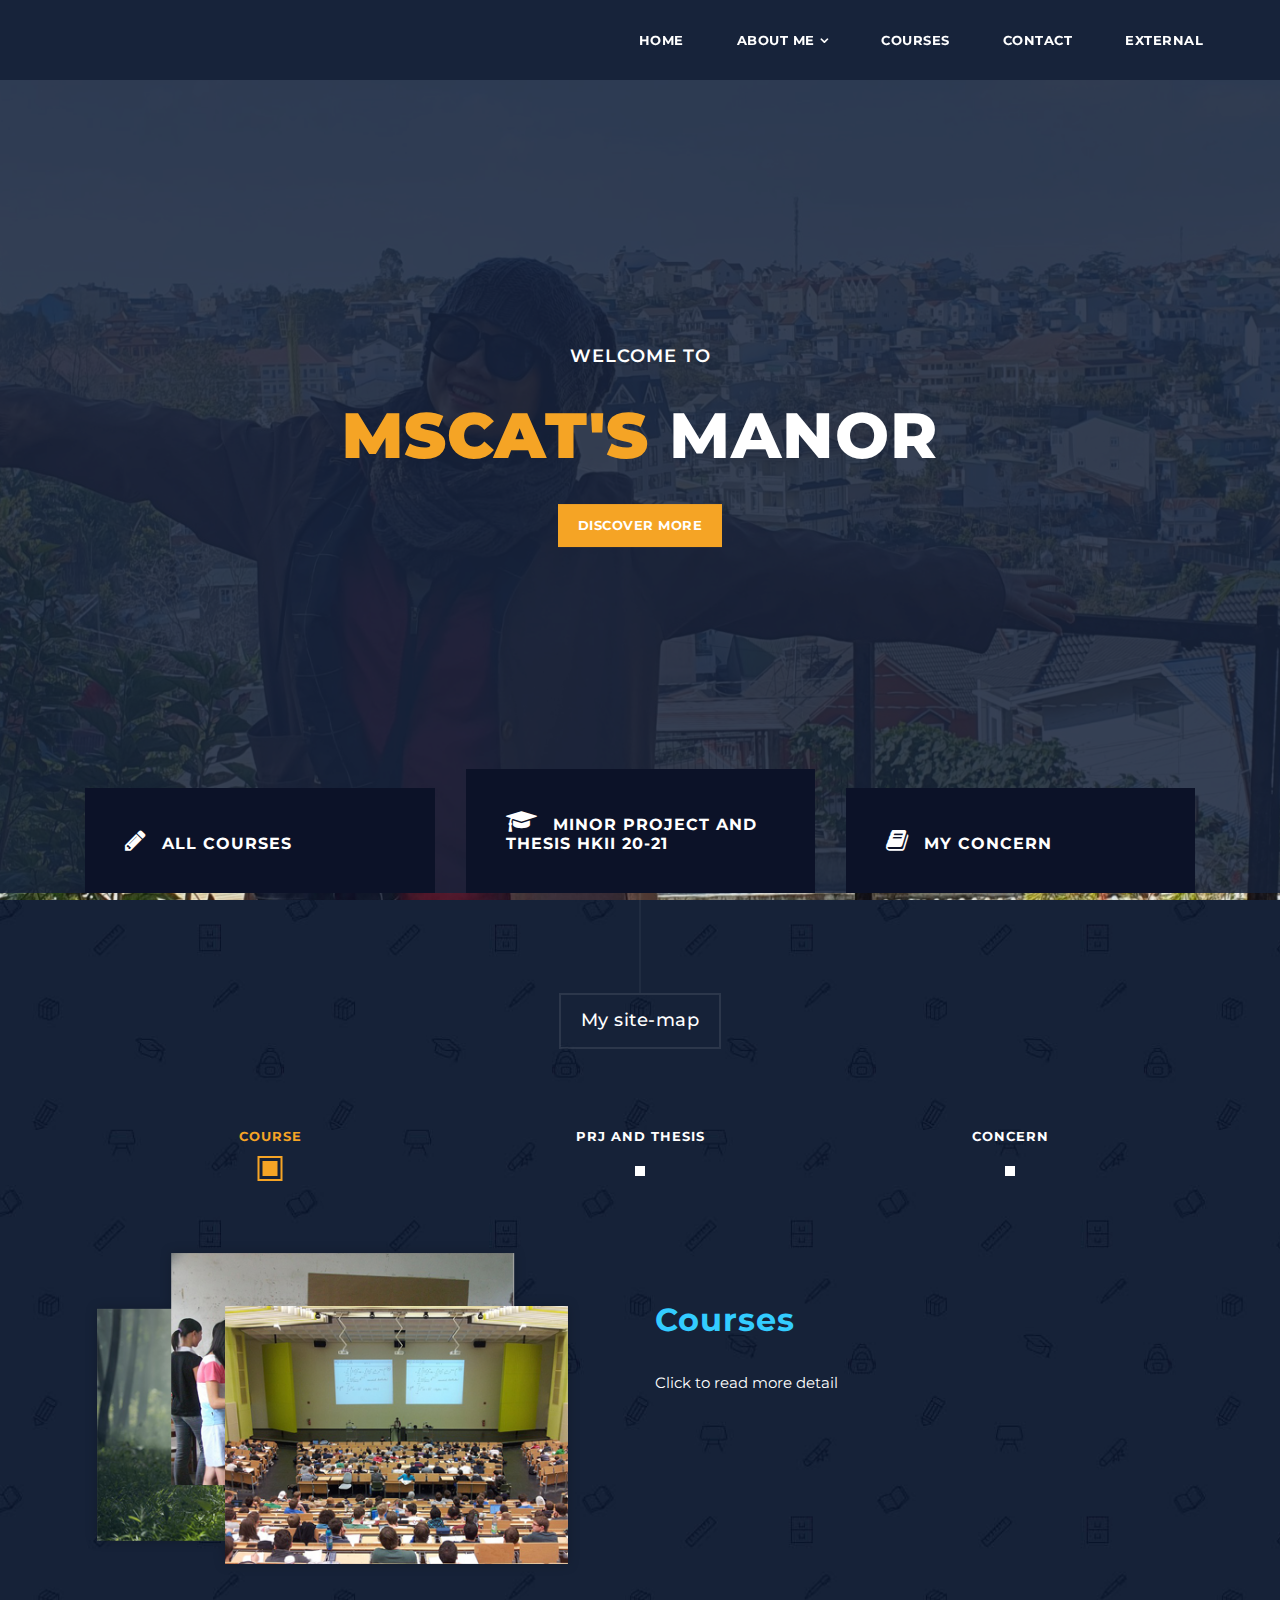
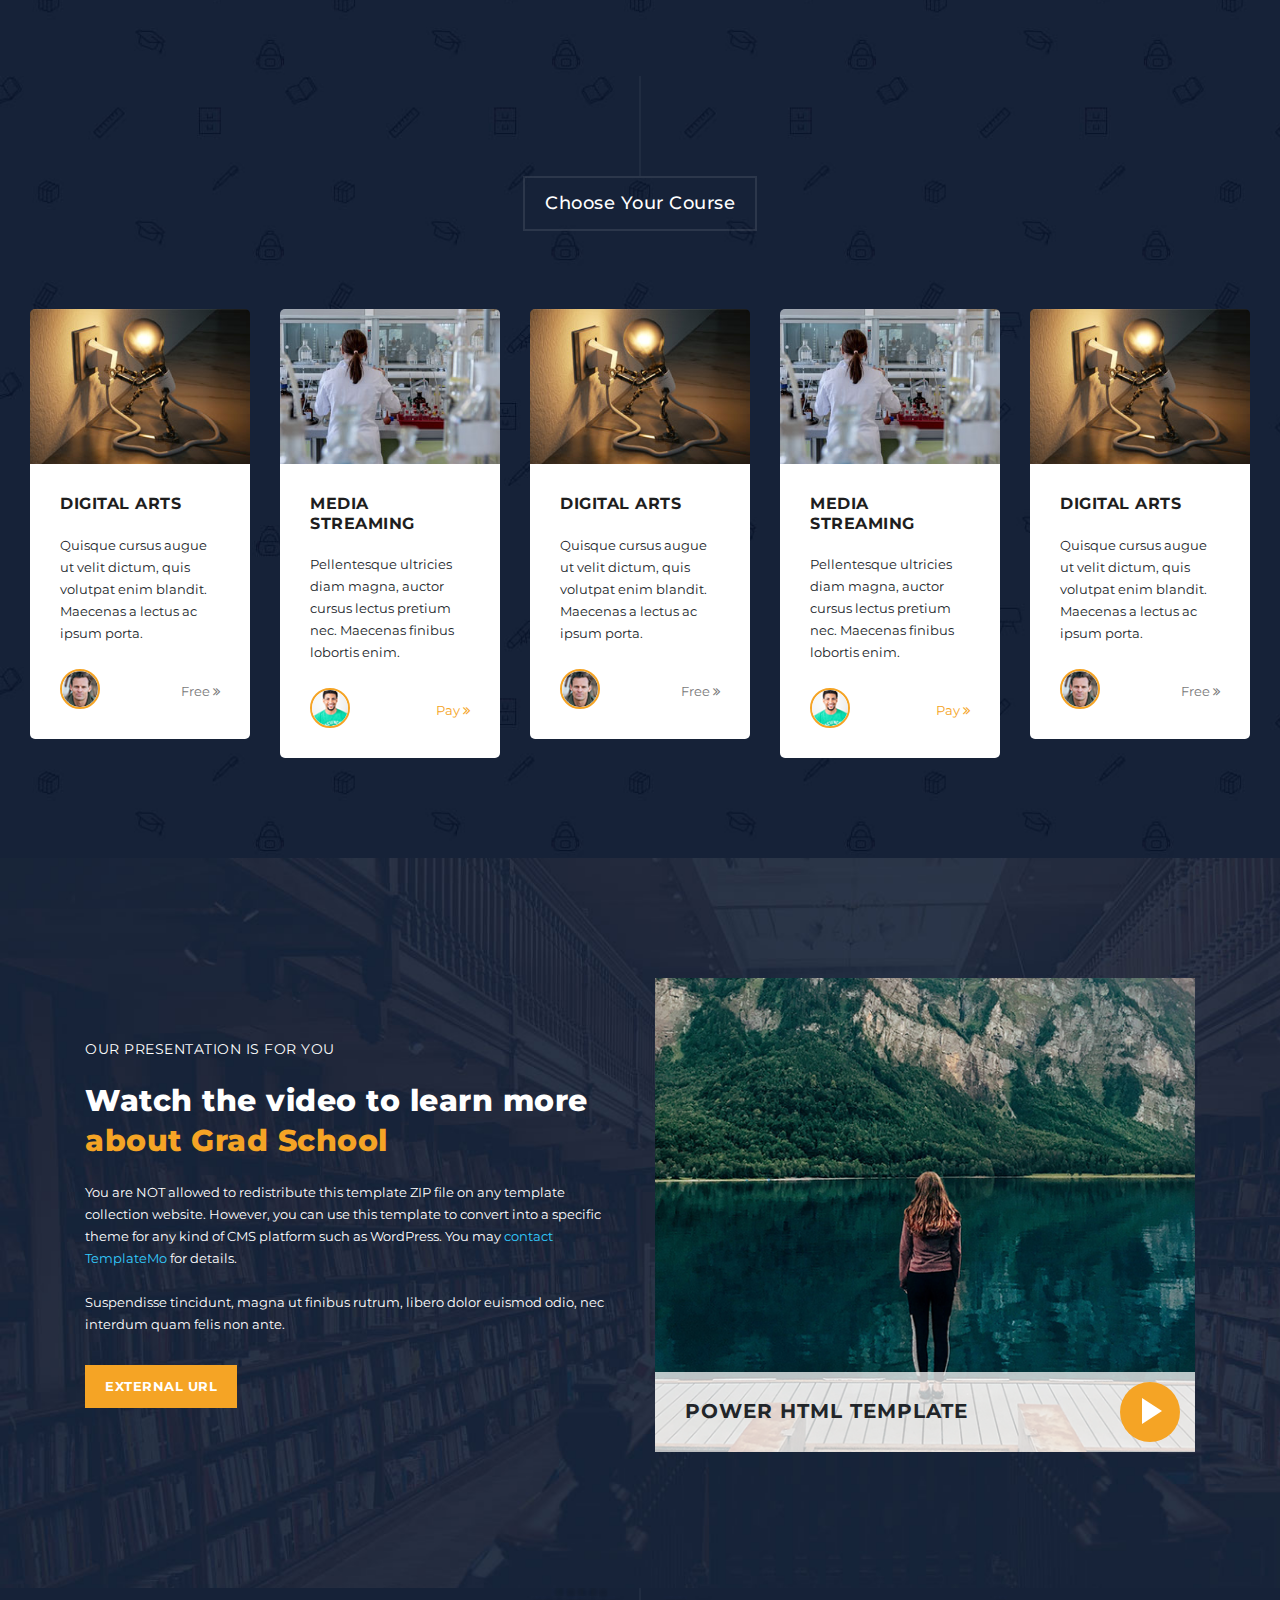
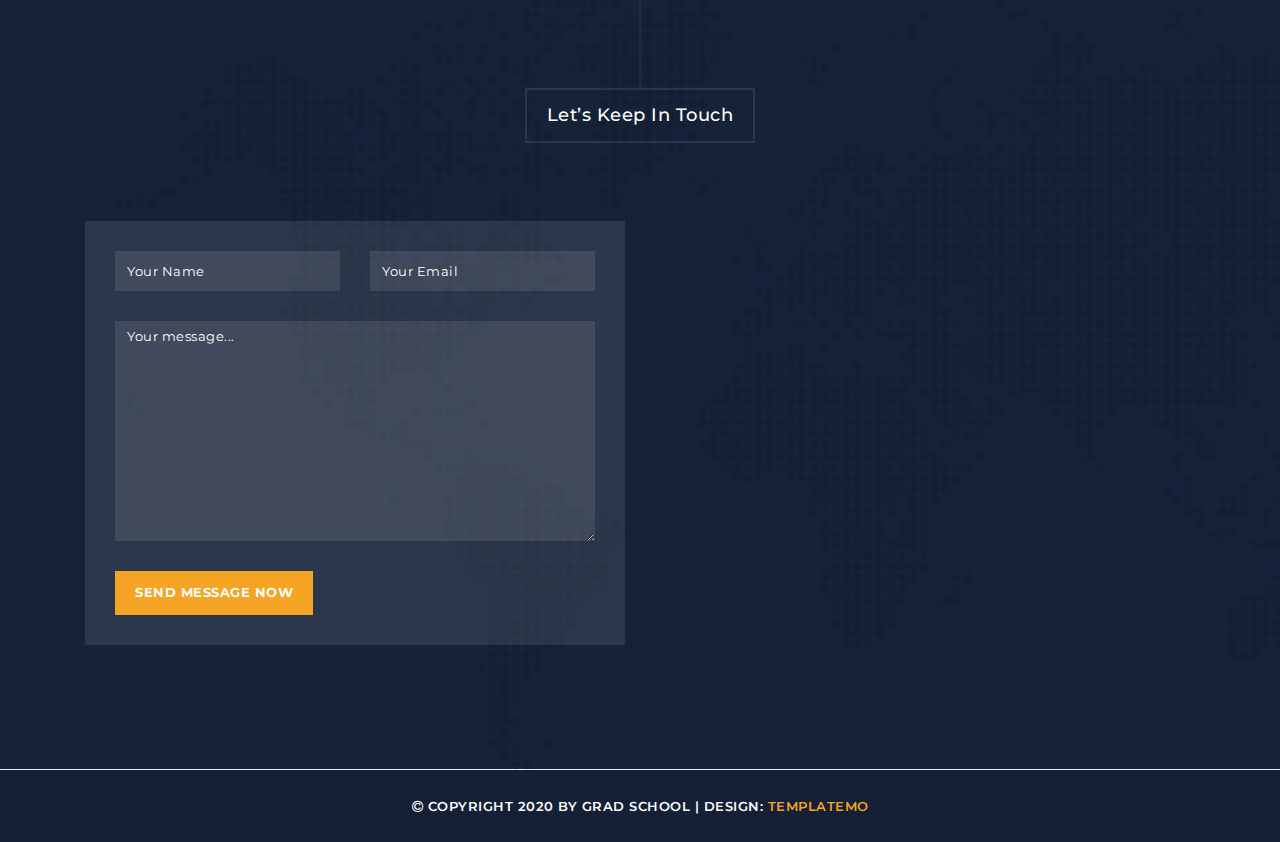
==== index.html @ c16183ee "first commit" ====
<!DOCTYPE html>
<html lang="en">

  <head>

    <meta charset="utf-8">
    <meta name="viewport" content="width=device-width, initial-scale=1, shrink-to-fit=no">
    <meta name="description" content="">
    <meta name="author" content="">
    <link href="https://fonts.googleapis.com/css?family=Montserrat:100,200,300,400,500,600,700,800,900" rel="stylesheet">

    <title>Grad School HTML5 Template</title>
    
    <!-- Bootstrap core CSS -->
    <link href="vendor/bootstrap/css/bootstrap.min.css" rel="stylesheet">

    <!-- Additional CSS Files -->
    <link rel="stylesheet" href="assets/css/fontawesome.css">
    <link rel="stylesheet" href="assets/css/templatemo-grad-school.css">
    <link rel="stylesheet" href="assets/css/owl.css">
    <link rel="stylesheet" href="assets/css/lightbox.css">
<!--
    
TemplateMo 557 Grad School

https://templatemo.com/tm-557-grad-school

-->
  </head>

<body>

   
  <!--header-->
  <header class="main-header clearfix" role="header">
    <!-- <div class="logo">
      <a href="#"><em>Grad</em> School</a>
    </div> -->
    <a href="#menu" class="menu-link"><i class="fa fa-bars"></i></a>
    <nav id="menu" class="main-nav" role="navigation">
      <ul class="main-menu">
        <li><a href="#section1">Home</a></li>
        <li class="has-submenu"><a href="#section2">About Me</a>
          <ul class="sub-menu">
            <li><a href="#section2">Who am I?</a></li>
            <li><a href="#section3">Wh?</a></li>
            <li><a href="#section3">How it works?</a></li>
            <li><a href="https://templatemo.com/about" rel="sponsored" class="external">External URL</a></li>
          </ul>
        </li>
        <li><a href="#section4">Courses</a></li>
        <!-- <li><a href="#section5">Video</a></li> -->
        <li><a href="#section6">Contact</a></li>
        <li><a href="https://templatemo.com" class="external">External</a></li>
      </ul>
    </nav>
  </header>

  <!-- ***** Main Banner Area Start ***** -->
  <section class="section main-banner" id="top" data-section="section1">
      <!-- <video autoplay muted loop id="bg-video">
          <source src="assets/images/course-video.mp4" type="video/mp4" />
      </video> -->
      <img src="assets/images/banner.jpg" alt="Girl in a jacket" id="bg-video">
      <div class="video-overlay header-text">
          <div class="caption">
              <h6>Welcome to</h6>
              <h2><em>MsCat's</em> Manor</h2>
              <div class="main-button">
                  <div class="scroll-to-section"><a href="#section2">Discover more</a></div>
              </div>
          </div>
      </div>
  </section>
  <!-- ***** Main Banner Area End ***** -->


  <section class="features">
    <div class="container">
      <div class="row">
        <div class="col-lg-4 col-12">
          <div class="features-post">
            <div class="features-content">
              <div class="content-show">
                <h4><i class="fa fa-pencil"></i>All Courses</h4>
              </div>
              <div class="content-hide">
                <p>All special information: syllabus, topics and references</p>
                <p class="hidden-sm">All special information: syllabus, topics and references</p>
                <!-- <div class="scroll-to-section"><a href="#section2">More Info.</a></div> -->
            </div>
            </div>
          </div>
        </div>
        <div class="col-lg-4 col-12">
          <div class="features-post second-features">
            <div class="features-content">
              <div class="content-show">
                <h4><i class="fa fa-graduation-cap"></i>Minor Project and Thesis HKII 20-21</h4>
              </div>
              <div class="content-hide">
                <p>Requirements, objectives</p>
                <p class="hidden-sm">Requirements, objectives</p>
                <!-- <div class="scroll-to-section"><a href="#section3">Details</a></div> -->
            </div>
            </div>
          </div>
        </div>
        <div class="col-lg-4 col-12">
          <div class="features-post third-features">
            <div class="features-content">
              <div class="content-show">
                <h4><i class="fa fa-book"></i>My Concern</h4>
              </div>
              <div class="content-hide">
                <p>TBC</p>
                <p class="hidden-sm">TBC</p>
                <!-- <div class="scroll-to-section"><a href="#section4">Read More</a></div> -->
            </div>
            </div>
          </div>
        </div>
      </div>
    </div>
  </section>

  <section class="section why-us" data-section="section2">
    <div class="container">
      <div class="row">
        <div class="col-md-12">
          <div class="section-heading">
            <h2>My site-map</h2>
          </div>
        </div>
        <div class="col-md-12">
          <div id='tabs'>
            <ul>
              <li><a href='#tabs-1'>Course</a></li>
              <li><a href='#tabs-2'>Prj and Thesis</a></li>
              <li><a href='#tabs-3'>Concern</a></li>
            </ul>
            <section class='tabs-content'>
              <article id='tabs-1'>
                <div class="row">
                  <div class="col-md-6">
                    <img src="assets/images/choose-us-image-01.png" alt="">
                  </div>
                  <div class="col-md-6">
                    <h4 class="scroll-to-section"><a href="#section4">Courses</a></h4>
                    <p>Click to read more detail</p>
                  </div>
                </div>
              </article>
              <article id='tabs-2'>
                <div class="row">
                  <div class="col-md-6">
                    <img src="assets/images/choose-us-image-02.png" alt="">
                  </div>
                  <div class="col-md-6">
                    <h4>Top Level</h4>
                    <p>You can modify this HTML layout by editing contents and adding more pages as you needed. Since this template has options to add dropdown menus, you can put many HTML pages.</p> 
                    <p>Suspendisse tincidunt, magna ut finibus rutrum, libero dolor euismod odio, nec interdum quam felis non ante.</p>
                  </div>
                </div>
              </article>
              <article id='tabs-3'>
                <div class="row">
                  <div class="col-md-6">
                    <img src="assets/images/choose-us-image-03.png" alt="">
                  </div>
                  <div class="col-md-6">
                    <h4>Quality Meeting</h4>
                    <p>You are NOT allowed to redistribute this template ZIP file on any template collection website. However, you can use this template to convert into a specific theme for any kind of CMS platform such as WordPress. For more information, you shall <a rel="nofollow" href="https://templatemo.com/contact" target="_parent">contact TemplateMo</a> now.</p>
                  </div>
                </div>
              </article>
            </section>
          </div>
        </div>
      </div>
    </div>
  </section>

  <!-- <section class="section coming-soon" data-section="section3">
    <div class="container">
      <div class="row">
        <div class="col-md-7 col-xs-12">
          <div class="continer centerIt">
            <div>
              <h4>Take <em>any online course</em> and win $326 for your next class</h4>
              <div class="counter">

                <div class="days">
                  <div class="value">00</div>
                  <span>Days</span>
                </div>

                <div class="hours">
                  <div class="value">00</div>
                  <span>Hours</span>
                </div>

                <div class="minutes">
                  <div class="value">00</div>
                  <span>Minutes</span>
                </div>

                <div class="seconds">
                  <div class="value">00</div>
                  <span>Seconds</span>
                </div>

              </div>
            </div>
          </div>
        </div>
        <div class="col-md-5">
          <div class="right-content">
            <div class="top-content">
              <h6>Register your free account and <em>get immediate</em> access to online courses</h6>
            </div>
            <form id="contact" action="" method="get">
              <div class="row">
                <div class="col-md-12">
                  <fieldset>
                    <input name="name" type="text" class="form-control" id="name" placeholder="Your Name" required="">
                  </fieldset>
                </div>
                <div class="col-md-12">
                  <fieldset>
                    <input name="email" type="text" class="form-control" id="email" placeholder="Your Email" required="">
                  </fieldset>
                </div>
                <div class="col-md-12">
                  <fieldset>
                    <input name="phone-number" type="text" class="form-control" id="phone-number" placeholder="Your Phone Number" required="">
                  </fieldset>
                </div>
                <div class="col-md-12">
                  <fieldset>
                    <button type="submit" id="form-submit" class="button">Get it now</button>
                  </fieldset>
                </div>
              </div>
            </form>
          </div>
        </div>
      </div>
    </div>
  </section> -->

  <section class="section courses" data-section="section4">
    <div class="container-fluid">
      <div class="row">
        <div class="col-md-12">
          <div class="section-heading">
            <h2>Choose Your Course</h2>
          </div>
        </div>
        <div class="owl-carousel owl-theme">
          <div class="item">
            <img src="assets/images/courses-05.jpg" alt="">
            <div class="down-content">
              <h4>Digital Arts</h4>
              <p>Quisque cursus augue ut velit dictum, quis volutpat enim blandit. Maecenas a lectus ac ipsum porta.</p>
              <div class="author-image">
                <img src="assets/images/author-05.png" alt="">
              </div>
              <div class="text-button-free">
                <a href="#">Free <i class="fa fa-angle-double-right"></i></a>
              </div>
            </div>
          </div>
          <div class="item">
            <img src="assets/images/courses-01.jpg" alt="">
            <div class="down-content">
              <h4>Media Streaming</h4>
              <p>Pellentesque ultricies diam magna, auctor cursus lectus pretium nec. Maecenas finibus lobortis enim.</p>
              <div class="author-image">
                <img src="assets/images/author-01.png" alt="">
              </div>
              <div class="text-button-pay">
                <a href="#">Pay <i class="fa fa-angle-double-right"></i></a>
              </div>
            </div>
          </div>
        </div>
      </div>
    </div>
  </section>
  

  <section class="section video" data-section="section5">
    <div class="container">
      <div class="row">
        <div class="col-md-6 align-self-center">
          <div class="left-content">
            <span>our presentation is for you</span>
            <h4>Watch the video to learn more <em>about Grad School</em></h4>
            <p>You are NOT allowed to redistribute this template ZIP file on any template collection website. However, you can use this template to convert into a specific theme for any kind of CMS platform such as WordPress. You may <a rel="nofollow" href="https://templatemo.com/contact" target="_parent">contact TemplateMo</a> for details.
            <br><br>Suspendisse tincidunt, magna ut finibus rutrum, libero dolor euismod odio, nec interdum quam felis non ante.</p>
            <div class="main-button"><a rel="nofollow" href="https://fb.com/templatemo" target="_parent">External URL</a></div>
          </div>
        </div>
        <div class="col-md-6">
          <article class="video-item">
            <div class="video-caption">
              <h4>Power HTML Template</h4>
            </div>
            <figure>
              <a href="https://www.youtube.com/watch?v=r9LtOG6pNUw" class="play"><img src="assets/images/main-thumb.png"></a>
            </figure>
          </article>
        </div>
      </div>
    </div>
  </section>

  <section class="section contact" data-section="section6">
    <div class="container">
      <div class="row">
        <div class="col-md-12">
          <div class="section-heading">
            <h2>Let’s Keep In Touch</h2>
          </div>
        </div>
        <div class="col-md-6">
        
        <!-- Do you need a working HTML contact-form script?
                	
                    Please visit https://templatemo.com/contact page -->
                    
          <form id="contact" action="" method="post">
            <div class="row">
              <div class="col-md-6">
                  <fieldset>
                    <input name="name" type="text" class="form-control" id="name" placeholder="Your Name" required="">
                  </fieldset>
                </div>
                <div class="col-md-6">
                  <fieldset>
                    <input name="email" type="text" class="form-control" id="email" placeholder="Your Email" required="">
                  </fieldset>
                </div>
              <div class="col-md-12">
                <fieldset>
                  <textarea name="message" rows="6" class="form-control" id="message" placeholder="Your message..." required=""></textarea>
                </fieldset>
              </div>
              <div class="col-md-12">
                <fieldset>
                  <button type="submit" id="form-submit" class="button">Send Message Now</button>
                </fieldset>
              </div>
            </div>
          </form>
        </div>
        <div class="col-md-6">
          <div id="map">
            <iframe src="https://maps.google.com/maps?q=Av.+L%C3%BAcio+Costa,+Rio+de+Janeiro+-+RJ,+Brazil&t=&z=13&ie=UTF8&iwloc=&output=embed" width="100%" height="422px" frameborder="0" style="border:0" allowfullscreen></iframe>
          </div>
        </div>
      </div>
    </div>
  </section>

  <footer>
    <div class="container">
      <div class="row">
        <div class="col-md-12">
          <p><i class="fa fa-copyright"></i> Copyright 2020 by Grad School  
          
           | Design: <a href="https://templatemo.com" rel="sponsored" target="_parent">TemplateMo</a></p>
        </div>
      </div>
    </div>
  </footer>

  <!-- Scripts -->
  <!-- Bootstrap core JavaScript -->
    <script src="vendor/jquery/jquery.min.js"></script>
    <script src="vendor/bootstrap/js/bootstrap.bundle.min.js"></script>

    <script src="assets/js/isotope.min.js"></script>
    <script src="assets/js/owl-carousel.js"></script>
    <script src="assets/js/lightbox.js"></script>
    <script src="assets/js/tabs.js"></script>
    <script src="assets/js/video.js"></script>
    <script src="assets/js/slick-slider.js"></script>
    <script src="assets/js/custom.js"></script>
    <script>
        //according to loftblog tut
        $('.nav li:first').addClass('active');

        var showSection = function showSection(section, isAnimate) {
          var
          direction = section.replace(/#/, ''),
          reqSection = $('.section').filter('[data-section="' + direction + '"]'),
          reqSectionPos = reqSection.offset().top - 0;

          if (isAnimate) {
            $('body, html').animate({
              scrollTop: reqSectionPos },
            800);
          } else {
            $('body, html').scrollTop(reqSectionPos);
          }

        };

        var checkSection = function checkSection() {
          $('.section').each(function () {
            var
            $this = $(this),
            topEdge = $this.offset().top - 80,
            bottomEdge = topEdge + $this.height(),
            wScroll = $(window).scrollTop();
            if (topEdge < wScroll && bottomEdge > wScroll) {
              var
              currentId = $this.data('section'),
              reqLink = $('a').filter('[href*=\\#' + currentId + ']');
              reqLink.closest('li').addClass('active').
              siblings().removeClass('active');
            }
          });
        };

        $('.main-menu, .scroll-to-section').on('click', 'a', function (e) {
          if($(e.target).hasClass('external')) {
            return;
          }
          e.preventDefault();
          $('#menu').removeClass('active');
          showSection($(this).attr('href'), true);
        });

        $(window).scroll(function () {
          checkSection();
        });
    </script>
</body>
</html>
---- assets/css/templatemo-grad-school.css ----
/*
    
TemplateMo 557 Grad School

https://templatemo.com/tm-557-grad-school

*/


@import url(fontawesome.css);
@import url("<link href="https://fonts.googleapis.com/css?family=Montserrat:100,200,300,400,500,600,700,800,900" rel="stylesheet">");
body {
    font-family: 'Montserrat', sans-serif;
}

/* Basic */

a {
	color: #3CF;
    text-decoration: none;
}

a:hover {
	color: #FC3;
    text-decoration: none;
}

ul {
    padding: 0px;
    margin: 0px;
    list-style: none;
}

p {
    font-size: 13px;
    line-height: 22px;
}


.section-heading {
    text-align: center;
    margin-bottom: 70px;
}

.section-heading h2:before {
    width: 1px;
    height: 100px;
    background-color: rgba(250,250,250,0.1);
    position: absolute;
    top: -102px;
    content: '';
    left: 50%;
    transform: translate(-50%);
}

.section-heading h2 {
    margin-top: 100px;
    position: relative;
    font-size: 18px;
    font-weight: 500;
    color: #fff;
    letter-spacing: 0.5px;
    display: inline-block;
    padding: 15px 20px;
    border: 2px solid rgba(250,250,250,0.1);
}


/* Buttons */

.main-button a {
    background-color: #f5a425;
    color: #fff;
    font-size: 13px;
    text-transform: uppercase;
    letter-spacing: 0.5px;
    font-weight: 700;
    padding: 12px 20px;
    display: inline-block;
    outline: none;
}

a.menu-link { display: none; }

@media screen and (max-width: 950px) {
  a.menu-link {
    float: right;
    display: block;
    font-size: 36px;
    color: #fff;
    padding-right: 30px;
    padding-top: 15px;
  }
  nav[role="navigation"] {
    clear: both;
    -webkit-transition: all 0.3s ease-out;
    -moz-transition: all 0.3s ease-out;
    -ms-transition: all 0.3s ease-out;
    -o-transition: all 0.3s ease-out;
    transition: all 0.3s ease-out;
  }
  .js nav[role="navigation"] {
    overflow: hidden;
    max-height: 0;
  }
  nav[role="navigation"].active {
    max-height: 20em;
    height: 20em;
    overflow-y: scroll;
  }
  nav[role="navigation"] ul {
    top: 0;
    width: 100%;
    position: relative;
    margin: 0;
    padding: 0;
    border-top: 1px solid rgba(250,250,250,0.25);
    background-color: rgba(22,34,57,0.99);
  }
  nav[role="navigation"] li a {
    display: block;
    padding: 15px 0px;
    border-bottom: 1px solid rgba(250,250,250,0.25);
    text-align: center;
    color: #fff;
    font-size: 13px;
    text-transform: uppercase;
    font-weight: 700;
    line-height: 1.5;
  }
  nav[role="navigation"] li:hover a,
  nav[role="navigation"] li.active a {
      color: #f5a425;
  }
  
  @media screen and (min-width: 951px) {
    .js nav[role="navigation"] {
      max-height: none;
    }

    nav[role="navigation"] li {
      display: inline-block;
      margin: 0 0.25em;
    }
    nav[role="navigation"] li a {
      border: 0;
    }
  }
}

/* Header */

@media screen and (max-width: 1050px) {
  .main-header .logo {
      padding-left: 30px!important;
  }

  .main-menu {
      padding-right: 30px!important;
  }

  .main-menu li {
      margin-left: 5px!important;
  }
}

.main-header {
    background-color: rgba(22,34,57,0.95);
    height: 80px;
    position: fixed;
    z-index: 12;
    width: 100%;
    top: 0;
}

.main-header .logo {
    float: left;
    line-height: 80px;
    padding-left: 60px;
}

.main-header .logo a {
    font-size: 36px;
    text-transform: uppercase;
    font-weight: 800;
    color: #fff;
}
.main-header .logo a em {
    font-style: normal;
    color: #f5a425;
}

.main-menu {
    float: right;
    padding-right: 60px;
}

.main-menu li {
    display: inline-block;
    line-height: 79px;
    margin-left: 15px;
    position: relative;
}

.main-menu li:first-child {
    margin-left: 0px;
}

.main-menu li a {
    padding: 10px 15px;
    font-size: 13px;
    text-transform: uppercase;
    letter-spacing: 0.5px;
    font-weight: 700;
    color: #fff;
    border: 2px solid transparent;
    transition: all 0.5s;
}

.main-menu li.has-submenu a:after {
    content: '\f107';
    font-family: "FontAwesome";
    margin-left: 5px;
}

.main-menu li.has-submenu ul li a:after {
    display: none;
}

.main-menu li .sub-menu {
    position: absolute;
    width: 160px;
    background-color: #18233a;
    opacity: 0;
    visibility: hidden;
    transition: all 0.5s;
}

.main-menu li:hover .sub-menu {
    opacity: 1;
    visibility: visible;
}

.main-menu li .sub-menu li {
    display: block;
    line-height: 20px;
    margin-left: 0px;
    margin-bottom: 15px;
    padding-bottom: 15px;
    border-bottom: 1px solid #121b2f;
}

.main-menu li .sub-menu li:first-child {
    padding-top: 15px;
}

.main-menu li .sub-menu li:last-child {
    margin-bottom: 0px;
    border-bottom: none;
}

.main-menu li .sub-menu li a {
    font-size: 12px;
    font-weight: 500;
    padding: 0px 15px;
    letter-spacing: 0.5px;
    border: none;
    transition: all 0.5s;
}

.main-menu li .sub-menu li a:hover {
    color: #f5a425;
    border: none;
}

.main-nav li:hover a,
.main-nav li.active a {
    border: 2px solid #f5a425;
}

@media (max-width: 950px) {
  .main-nav li:hover a,
  .main-nav li.active a {
    border: 2px solid transparent;
    border-bottom: 1px solid rgba(250,250,250,0.25);
  }
}


/* Slider */

.main-banner {
  position: relative;
  max-height: 100%;
  overflow: hidden;
  margin-bottom: -7px;
}

#bg-video {
    min-width: 100%;
    min-height: 100vh;
    max-width: 100%;
    max-height: 100vh;
    object-fit: cover;
    z-index: -1;
}

#bg-video::-webkit-media-controls {
    display: none !important;
}

.video-overlay {
    position: absolute;
    background-color: rgba(22,34,57,0.85);
    top: 0;
    left: 0;
    bottom: 7px;
    width: 100%;
    height: -webkit-fill-available;
}

.main-banner .caption {
  text-align: center;
  position: absolute;
  width: 80%;
  left: 50%;
  top: 50%;
  transform: translate(-50%,-50%);
}

.main-banner .caption h6 {
  margin-top: 0px;
  font-size: 18px;
  text-transform: uppercase;
  font-weight: 600;
  color: #fff;
  letter-spacing: 1px;
}

.main-banner .caption h2 {
  margin-top: 30px;
  margin-bottom: 30px;
  font-size: 64px;
  text-transform: uppercase;
  font-weight: 800;
  color: #fff;
  letter-spacing: 1px;
}

.main-banner .caption h2 em {
  font-style: normal;
  color: #f5a425;
  font-weight: 900;
}

@media screen and (max-width: 1180px) {

  .main-banner .caption h6 {
    font-weight: 500;
  }

  .main-banner .caption h2 {
    font-size: 58px;
  }

}
@media screen and (max-width: 767px) {

  .main-banner .caption h6 {
    font-weight: 500;
  }

  .main-banner .caption h2 {
    font-size: 36px;
  }

}


/* Features */

section.features .col-4 {
    padding-left: 0px;
    padding-right: 0px;
}

.features-post {
  position: relative;
  margin-bottom: 0px;
}

.features-thumb {
  overflow: hidden;
  position: relative;
}

.features-thumb img {
  width: 100%;
}

.features-content {
  position: absolute;
  bottom: 0;
  left: 0;
  width: 100%;
  background-color: #0c1228;
  color: #fff;
  padding: 40px;
}

.features-content:hover {
    background-color: #f5a425;
    box-shadow: 0px 0px 30px rgba(0,0,0,0.5);
}

.features-content h4 {
    font-size: 16px;
    text-transform: uppercase;
    font-weight: 700;
    color: #fff;
    letter-spacing: 1px;
    margin-bottom: 0px;
}

.features-content h4 i {
    margin-right: 15px;
    font-size: 24px;
}

.features-content p {
    margin-bottom: 0px;
}

.features-content a {
  margin-top: 15px;
  display: inline-block;
  text-transform: uppercase;
  color: #fff;
  letter-spacing: 0.5px;
  font-weight: 700;
  font-size: 14px;
  border-bottom: 2px solid #fff;
}

.features-content p.hidden-sm {
  display: none;
}

.second-features,
.third-features {
    border-left: 1px solid rgba(250,250,250,0.1);
}

.content-hide {
  margin-top: 15px;
  display: none;
}

.content-hide p {
  color: #fff;
}

@media screen and (max-width: 767px) {

  .features-content {
    padding: 15px;
  }
  .features-content h4 i {
    display: block;
    margin-bottom: 10px;
  }
  .features-content h4 {
    font-size: 14px;
  }
  .features-content p {
    display: none;
  }
  .features-content p.hidden-sm {
    display: block;
  }
  .features-content a {
    letter-spacing: 0px;
    font-size: 13px;
    font-weight: 600;
  }

}



/* Why Choosing Us */

section.why-us {
    background-image: url(../images/choosing-bg.jpg);
    background-color: #172238;
    background-repeat: no-repeat;
    background-size: cover;
    padding-bottom: 100px;
}

#tabs {
  text-align: center;
}
#tabs ul {
  margin: 0;
  padding: 0;
  -webkit-column-count: 3;
  -moz-column-count: 3;
  column-count: 3;
  -webkit-column-gap: 0;
  -moz-column-gap: 0;
  column-gap: 0;
}
#tabs ul::after {
  clear: both;
  content: "";
  display: table;
}
#tabs ul li {
  display: block;
  font-weight: 400;
  font-size: 1.2em;
  letter-spacing: 1px;
  text-align: center;
}
#tabs ul li a {
  display: block;
  font-size: 13px;
  font-weight: 700;
  letter-spacing: 1px;
  cursor: pointer;
  outline: 0;
  padding-bottom: 30px;
  color: #fff;
  text-decoration: none;
  text-transform: uppercase;
  position: relative;
}
#tabs ul li a:after {
    transition: all 0.3s;
    width: 10px;
    height: 10px;
    background-color: #fff;
    content: '';
    position: absolute;
    left: 50%;
    transform: translate(-50%);
    bottom: 0;
}
#tabs ul li a:before {
    transition: all 0.3s;
    width: 25px;
    height: 25px;
    border: 2px solid transparent;
    background-color: transparent;
    content: '';
    position: absolute;
    left: 50%;
    transform: translate(-50%);
    bottom: -5px;
}
#tabs ul li span {
  display: block;
  margin-bottom: 0.75em;
}
#tabs ul .ui-tabs-active {
}
#tabs ul .ui-tabs-active a {
  color: #f5a425;
}
#tabs ul .ui-tabs-active a:after {
  background-color: #f5a425;
  width: 15px;
  height: 15px;
}
#tabs ul .ui-tabs-active a:before {
  border-color: #f5a425;
}
#tabs h4 {
    margin-top: 60px;
    font-size: 32px;
    font-weight: 700;
    letter-spacing: 1px;
    color: #fff;
    margin-bottom: 30px;
}

#tabs p {
    color: #fff;
    font-size: 15px;
    line-height: 28px;
}

.tabs-content {
    margin-top: 60px;
    text-align: left;
}

@media screen and (max-width: 767px) {
  
  .tabs-content {
      text-align: center;
  }

}

.tabs-content img {
    width: 100%;
    overflow: hidden;
    padding-right: 45px;
}

@media screen and (max-width: 767px) {

  .tabs-content img {
      padding-right: 0px;
  }

}


/* Coming Soon */

section.coming-soon {
    background-image: url(../images/coming-soon-bg.jpg);
    background-repeat: no-repeat;
    background-size: cover;
    background-color: #172238;
    padding: 120px 0px;
}

section.coming-soon .continer .counter div {
  display: inline-block;
}
section.coming-soon .continer h4 {
    margin-top: 100px;
    font-size: 30px;
    color: #fff;
    font-weight: 800;
    letter-spacing: 0.5px;
    line-height: 40px;
    margin-bottom: 50px;
}
section.coming-soon .continer h4 em {
    font-style: normal;
    color: #f5a425;
}

@media screen and (max-width: 767px) {

  section.coming-soon .continer h4 {
    text-align: center;
  }

}

section.coming-soon .continer .counter .days,
section.coming-soon .continer .counter .hours,
section.coming-soon .continer .counter .minutes,
section.coming-soon .continer .counter .seconds {
  width: 22%;
  height: 140px;
  float: left;
  text-align: center;
  font-size: 48px;
  font-weight: 800;
  letter-spacing: 1px;
  color: #fff;
  background-color: rgba(250,250,250,0.1);
}
@media screen and (max-width: 992px) {

  section.coming-soon .continer .counter .days,
  section.coming-soon .continer .counter .hours,
  section.coming-soon .continer .counter .minutes,
  section.coming-soon .continer .counter .seconds {
    font-size: 26px;
  }

  section.coming-soon .continer .counter .days .value,
  section.coming-soon .continer .counter .hours .value,
  section.coming-soon .continer .counter .minutes .value,
  section.coming-soon .continer .counter .seconds .value {
      margin-top: 40px!important;
  }

  section.coming-soon .continer .counter span {
      font-size: 14px!important;
  }

}
section.coming-soon .continer .counter .days,
section.coming-soon .continer .counter .hours,
section.coming-soon .continer .counter .minutes {
    margin-right: 4%;
}
section.coming-soon .continer .counter .days .value,
section.coming-soon .continer .counter .hours .value,
section.coming-soon .continer .counter .minutes .value,
section.coming-soon .continer .counter .seconds .value {
    margin-top: 15px;
    display: block;
    width: 100%;
}

section.coming-soon .continer .counter span {
    font-size: 18px;
    text-transform: uppercase;
    color: #f5a425;
    font-weight: 500;
    letter-spacing: 1px;
    margin-top: 0px;
    display: block;
}

section.coming-soon .right-content {
    margin-left: 30px;
}

@media screen and (max-width: 767px) {

  section.coming-soon .right-content {
      margin-top: 60px;
      margin-left: 0px;
  }

}

section.coming-soon .top-content {
    margin-bottom: -8px;
}

section.coming-soon .top-content h6 {
    font-size: 14px;
    color: #fff;
    background-color: rgba(250,250,250,0.2);
    padding: 40px;
    text-align: center;
    line-height: 24px;
}

section.coming-soon .top-content h6 em {
    font-style: normal;
    font-weight: 600;
}

section.coming-soon form {
    background-color: rgba(250,250,250,0.1);
    padding: 60px 40px;
    width: 100%;
    text-align: center;
}

section.coming-soon form input {
    width: 100%;
    height: 40px;
    background-color: rgba(250,250,250,0.1);
    border-radius: 0px;
    border: none;
    outline: none;
    color: #fff;
    font-size: 13px;
    margin-bottom: 20px;
    letter-spacing: 0.5px;
}

section.coming-soon form input:focus {
    outline: none;
    border: none;
    box-shadow: none;
    color: #fff;
    background-color: rgba(250,250,250,0.1);
}

section.coming-soon form::placeholder { color: #fff }
section.coming-soon form input::placeholder { color: #fff; }
section.coming-soon form input::placeholder { color: #fff; }

section.coming-soon form button {
    margin-top: 10px;
    background-color: #f5a425;
    color: #fff;
    font-size: 13px;
    text-transform: uppercase;
    letter-spacing: 0.5px;
    font-weight: 700;
    padding: 12px 20px;
    display: inline-block;
    outline: none;
    box-shadow: none;
    border: none;
}



/* Courses */

section.courses {
    background-image: url(../images/choosing-bg.jpg);
    background-repeat: no-repeat;
    background-size: cover;
    background-color: #172238;
    padding-bottom: 100px;
    padding: 0px 30px 100px 30px;
}

section.courses .item img {
    border-top-right-radius: 5px;
    border-top-left-radius: 5px;
}

section.courses .item .down-content {
    padding: 30px;
    background-color: #fff;
    border-bottom-right-radius: 5px;
    border-bottom-left-radius: 5px;
}

section.courses .item .down-content h4 {
    font-size: 16px;
    text-transform: uppercase;
    color: #1e1e1e;
    letter-spacing: 0.5px;
    font-weight: 700;
    margin-top: 0px;
    margin-bottom: 20px;
}

section.courses .item .down-content p {
    margin-bottom: 25px;
}

section.courses .item .down-content img {
    width: 40px;
    border: 2px solid #f5a425;
    border-radius: 50%;
    text-align: left;
    display: inline-block;
}

section.courses .item .down-content .text-button-pay {
    float: right;
    display: inline-block;
    margin-top: -30px;
}

section.courses .item .down-content .text-button-pay a {
    color: #f5a425;
    font-size: 13px;
}

section.courses .item .down-content .text-button-free {
    float: right;
    display: inline-block;
    margin-top: -30px;
}

section.courses .item .down-content .text-button-free a {
    color: #7a7a7a;
    font-size: 13px;
}

section.courses .owl-carousel .owl-nav {
    display: none;
}

section.courses .owl-carousel .owl-dots {
    text-align: center;
}

section.courses .owl-carousel button.owl-dot {
    width: 10px;
    height: 10px;
    background-color: #fff;
    margin: 50px 10px 0px 10px;
    outline: none;
}
section.courses .owl-carousel button.active {
    background-color: #f5a425;
}





/* Video */

section.video {
    background-image: url(../images/video-bg.jpg);
    background-repeat: no-repeat;
    background-size: cover;
    background-color: #172238;
    padding: 120px 0px;
}

section.video .left-content {
  color: #fff;
}

section.video .left-content span {
  text-transform: uppercase;
  font-size: 14px;
  letter-spacing: 0.5px;
}

section.video .left-content h4 {
    margin-top: 20px;
    font-size: 30px;
    color: #fff;
    font-weight: 800;
    letter-spacing: 0.5px;
    line-height: 40px;
    margin-bottom: 20px;
}
section.video .left-content h4 em {
    font-style: normal;
    color: #f5a425;
}

section.video .left-content .main-button {
  margin-top: 30px;
}

.video-item {
  position: relative;
  width: 100%;
  max-width: 600px;
  margin: 0px auto 0;
}

@media screen and (max-width: 767px) {

  section.video .left-content {
    margin-bottom: 45px;
  }

  section.video .first-item .first-content h4,
  section.video .second-item .second-content h4 {
    text-align: center;
  }

}

.video-item figure {
  position: relative;
  width: 100%;
  font-size: 0;
}
.video-item figure img {
  width: 100%;
}
.video-item figure a:before {
  content: '';
  position: absolute;
  bottom: 10px;
  right: 15px;
  width: 60px;
  height: 60px;
  margin-top: -32.5px;
  margin-left: -32.5px;
  border-radius: 50%;
  background-color: #f5a425;
  z-index: 10;
}
.video-item figure a:after {
  content: '';
  position: absolute;
  bottom: 27.5px;
  right: 20px;
  margin-top: -12.5px;
  margin-left: -7px;
  border: solid 13px transparent;
  border-left: solid 20px;
  border-left-color: #fff;
  z-index: 10;
}
.video-item figure a:hover:before {
  background-color: #f5a425;
}

.video-item .video-caption {
    position: absolute;
    z-index: 10;
    background-color: rgba(250,250,250,0.75);
    height: 80px;
    width: 100%;
    padding: 27px 30px;
    bottom: 0;
}

.video-item .video-caption h4 {
    font-size: 20px;
    text-transform: uppercase;
    font-weight: 700;
    letter-spacing: 1px;
}

/* Magnific Popup CSS */
.mfp-bg {
  top: 0;
  left: 0;
  width: 100%;
  height: 100%;
  z-index: 1042;
  overflow: hidden;
  position: fixed;
  background: #0b0b0b;
  opacity: 0.8;
}

.mfp-wrap {
  top: 0;
  left: 0;
  width: 100%;
  height: 100%;
  z-index: 1043;
  position: fixed;
  outline: none !important;
  -webkit-backface-visibility: hidden;
}

.mfp-container {
  text-align: center;
  position: absolute;
  width: 100%;
  height: 100%;
  left: 0;
  top: 0;
  padding: 0 8px;
  box-sizing: border-box;
}

.mfp-container:before {
  content: '';
  display: inline-block;
  height: 100%;
  vertical-align: middle;
}

.mfp-align-top .mfp-container:before {
  display: none;
}

.mfp-content {
  position: relative;
  display: inline-block;
  vertical-align: middle;
  margin: 0 auto;
  text-align: left;
  z-index: 1045;
}

.mfp-inline-holder .mfp-content,
.mfp-ajax-holder .mfp-content {
  width: 100%;
  cursor: auto;
}

.mfp-ajax-cur {
  cursor: progress;
}

.mfp-zoom-out-cur, .mfp-zoom-out-cur .mfp-image-holder .mfp-close {
  cursor: -moz-zoom-out;
  cursor: -webkit-zoom-out;
  cursor: zoom-out;
}

.mfp-zoom {
  cursor: pointer;
  cursor: -webkit-zoom-in;
  cursor: -moz-zoom-in;
  cursor: zoom-in;
}

.mfp-auto-cursor .mfp-content {
  cursor: auto;
}

.mfp-close,
.mfp-arrow,
.mfp-preloader,
.mfp-counter {
  -webkit-user-select: none;
  -moz-user-select: none;
  user-select: none;
}

.mfp-loading.mfp-figure {
  display: none;
}

.mfp-hide {
  display: none !important;
}

.mfp-preloader {
  color: #CCC;
  position: absolute;
  top: 50%;
  width: auto;
  text-align: center;
  margin-top: -0.8em;
  left: 8px;
  right: 8px;
  z-index: 1044;
}

.mfp-preloader a {
  color: #CCC;
}

.mfp-preloader a:hover {
  color: #FFF;
}

.mfp-s-ready .mfp-preloader {
  display: none;
}

.mfp-s-error .mfp-content {
  display: none;
}

button.mfp-close,
button.mfp-arrow {
  overflow: visible;
  cursor: pointer;
  background: transparent;
  border: 0;
  -webkit-appearance: none;
  display: block;
  outline: none;
  padding: 0;
  z-index: 1046;
  box-shadow: none;
  touch-action: manipulation;
}

button::-moz-focus-inner {
  padding: 0;
  border: 0;
}

.mfp-close {
  width: 44px;
  height: 44px;
  line-height: 44px;
  position: absolute;
  right: 0;
  top: 0;
  text-decoration: none;
  text-align: center;
  opacity: 0.65;
  padding: 0 0 18px 10px;
  color: #FFF;
  font-style: normal;
  font-size: 28px;
  font-family: Arial, Baskerville, monospace;
}

.mfp-close:hover,
.mfp-close:focus {
  opacity: 1;
}

.mfp-close:active {
  top: 1px;
}

.mfp-close-btn-in .mfp-close {
  color: #333;
}

.mfp-image-holder .mfp-close,
.mfp-iframe-holder .mfp-close {
  color: #FFF;
  right: -6px;
  text-align: right;
  padding-right: 6px;
  width: 100%;
}

.mfp-counter {
  position: absolute;
  top: 0;
  right: 0;
  color: #CCC;
  font-size: 12px;
  line-height: 18px;
  white-space: nowrap;
}

.mfp-arrow {
  position: absolute;
  opacity: 0.65;
  margin: 0;
  top: 50%;
  margin-top: -55px;
  padding: 0;
  width: 90px;
  height: 110px;
  -webkit-tap-highlight-color: transparent;
}

.mfp-arrow:active {
  margin-top: -54px;
}

.mfp-arrow:hover,
.mfp-arrow:focus {
  opacity: 1;
}

.mfp-arrow:before,
.mfp-arrow:after {
  content: '';
  display: block;
  width: 0;
  height: 0;
  position: absolute;
  left: 0;
  top: 0;
  margin-top: 35px;
  margin-left: 35px;
  border: medium inset transparent;
}

.mfp-arrow:after {
  border-top-width: 13px;
  border-bottom-width: 13px;
  top: 8px;
}

.mfp-arrow:before {
  border-top-width: 21px;
  border-bottom-width: 21px;
  opacity: 0.7;
}

.mfp-arrow-left {
  left: 0;
}

.mfp-arrow-left:after {
  border-right: 17px solid #FFF;
  margin-left: 31px;
}

.mfp-arrow-left:before {
  margin-left: 25px;
  border-right: 27px solid #3F3F3F;
}

.mfp-arrow-right {
  right: 0;
}

.mfp-arrow-right:after {
  border-left: 17px solid #FFF;
  margin-left: 39px;
}

.mfp-arrow-right:before {
  border-left: 27px solid #3F3F3F;
}

.mfp-iframe-holder {
  padding-top: 40px;
  padding-bottom: 40px;
}

.mfp-iframe-holder .mfp-content {
  line-height: 0;
  width: 100%;
  max-width: 900px;
}

.mfp-iframe-holder .mfp-close {
  top: -40px;
}

.mfp-iframe-scaler {
  width: 100%;
  height: 0;
  overflow: hidden;
  padding-top: 56.25%;
}

.mfp-iframe-scaler iframe {
  position: absolute;
  display: block;
  top: 0;
  left: 0;
  width: 100%;
  height: 100%;
  box-shadow: 0 0 8px rgba(0, 0, 0, 0.6);
  background: #000;
}

/* Main image in popup */
img.mfp-img {
  width: auto;
  max-width: 100%;
  height: auto;
  display: block;
  line-height: 0;
  box-sizing: border-box;
  padding: 40px 0 40px;
  margin: 0 auto;
}

/* The shadow behind the image */
.mfp-figure {
  line-height: 0;
}

.mfp-figure:after {
  content: '';
  position: absolute;
  left: 0;
  top: 40px;
  bottom: 40px;
  display: block;
  right: 0;
  width: auto;
  height: auto;
  z-index: -1;
  box-shadow: 0 0 8px rgba(0, 0, 0, 0.6);
  background: #444;
}

.mfp-figure small {
  color: #BDBDBD;
  display: block;
  font-size: 12px;
  line-height: 14px;
}

.mfp-figure figure {
  margin: 0;
}

.mfp-bottom-bar {
  margin-top: -36px;
  position: absolute;
  top: 100%;
  left: 0;
  width: 100%;
  cursor: auto;
}

.mfp-title {
  text-align: left;
  line-height: 18px;
  color: #F3F3F3;
  word-wrap: break-word;
  padding-right: 36px;
}

.mfp-image-holder .mfp-content {
  max-width: 100%;
}

.mfp-gallery .mfp-image-holder .mfp-figure {
  cursor: pointer;
}

@media screen and (max-width: 800px) and (orientation: landscape), screen and (max-height: 300px) {
  /**
       * Remove all paddings around the image on small screen
       */
  .mfp-img-mobile .mfp-image-holder {
    padding-left: 0;
    padding-right: 0;
  }

  .mfp-img-mobile img.mfp-img {
    padding: 0;
  }

  .mfp-img-mobile .mfp-figure:after {
    top: 0;
    bottom: 0;
  }

  .mfp-img-mobile .mfp-figure small {
    display: inline;
    margin-left: 5px;
  }

  .mfp-img-mobile .mfp-bottom-bar {
    background: rgba(0, 0, 0, 0.6);
    bottom: 0;
    margin: 0;
    top: auto;
    padding: 3px 5px;
    position: fixed;
    box-sizing: border-box;
  }

  .mfp-img-mobile .mfp-bottom-bar:empty {
    padding: 0;
  }

  .mfp-img-mobile .mfp-counter {
    right: 5px;
    top: 3px;
  }

  .mfp-img-mobile .mfp-close {
    top: 0;
    right: 0;
    width: 35px;
    height: 35px;
    line-height: 35px;
    background: rgba(0, 0, 0, 0.6);
    position: fixed;
    text-align: center;
    padding: 0;
  }
}
@media all and (max-width: 900px) {
  .mfp-arrow {
    -webkit-transform: scale(0.75);
    transform: scale(0.75);
  }

  .mfp-arrow-left {
    -webkit-transform-origin: 0;
    transform-origin: 0;
  }

  .mfp-arrow-right {
    -webkit-transform-origin: 100%;
    transform-origin: 100%;
  }

  .mfp-container {
    padding-left: 6px;
    padding-right: 6px;
  }
}



/* Contact */

section.contact {
    background-image: url(../images/contact-bg.jpg);
    background-repeat: no-repeat;
    background-size: cover;
    background-color: #172238;
    padding-bottom: 120px;
}


section.contact form {
    background-color: rgba(250,250,250,0.1);
    padding: 30px;
    width: 100%;
}


@media screen and (max-width: 767px) {  
  section.contact form {
      margin-bottom: 30px;
  }
}

section.contact form input {
    width: 100%;
    height: 40px;
    background-color: rgba(250,250,250,0.1);
    border-radius: 0px;
    border: none;
    outline: none;
    color: #fff;
    font-size: 13px;
    margin-bottom: 30px;
    letter-spacing: 0.5px;
}

section.contact form textarea {
    width: 100%;
    height: 220px;
    max-height: 280px;
    min-height: 220px;
    background-color: rgba(250,250,250,0.1);
    border-radius: 0px;
    border: none;
    outline: none;
    color: #fff;
    font-size: 13px;
    margin-bottom: 30px;
    letter-spacing: 0.5px;
}

section.contact form input:focus,
section.contact form textarea:focus {
    outline: none;
    border: none;
    box-shadow: none;
    color: #fff;
    background-color: rgba(250,250,250,0.1);
}

section.contact form::placeholder { color: #fff }
section.contact form input::placeholder { color: #fff; }
section.contact form input::placeholder { color: #fff; }

section.contact form::placeholder { color: #fff }
section.contact form textarea::placeholder { color: #fff; }
section.contact form textarea::placeholder { color: #fff; }

section.contact form button {
    background-color: #f5a425;
    color: #fff;
    font-size: 13px;
    text-transform: uppercase;
    letter-spacing: 0.5px;
    font-weight: 700;
    padding: 12px 20px;
    display: inline-block;
    outline: none;
    box-shadow: none;
    border: none;
}

/* Footer */

footer {
    background-color: #152036;
    text-align: center;
}

footer p {
    margin-bottom: 0px;
    padding: 25px 0px;
    color: #fff;
    font-size: 13px;
    text-transform: uppercase;
    font-weight: 600;
    letter-spacing: 0.5px;
}

footer p a,
footer p a:hover {
    color: #f5a425;
}

@media screen and (max-width: 992px) {
  .features { background-color: #0c1228; }
  .features-content { position: relative; }
  .features-post { border-left: 0 }
}

@media screen and (max-width: 950px) {
  .main-menu { padding-right: 0!important; }
  .main-header .logo {
    line-height: 73px;
  }
  .main-menu li {
    display: block;
    line-height: 1;
    margin-left: 0 !important;
  }

  .main-menu li .sub-menu {
    opacity: 1;
    visibility: visible;
    position: static;
    margin-left: auto;
    margin-right: auto;
    width: 100%;
  }
  .main-menu li .sub-menu li:last-child {
    border-bottom: 1px solid rgba(250,250,250,0.25);
  }
}

@media screen and (max-width: 950px) and (max-height: 400px) {
  nav[role="navigation"].active {
    max-height: calc(80px + 100vh);
    overflow-y: auto;
  }
}

@media screen and (max-width: 767px) {
  footer p {
    font-size: 12px;
    font-weight: 600;
    letter-spacing: 0.25px;
  }
}
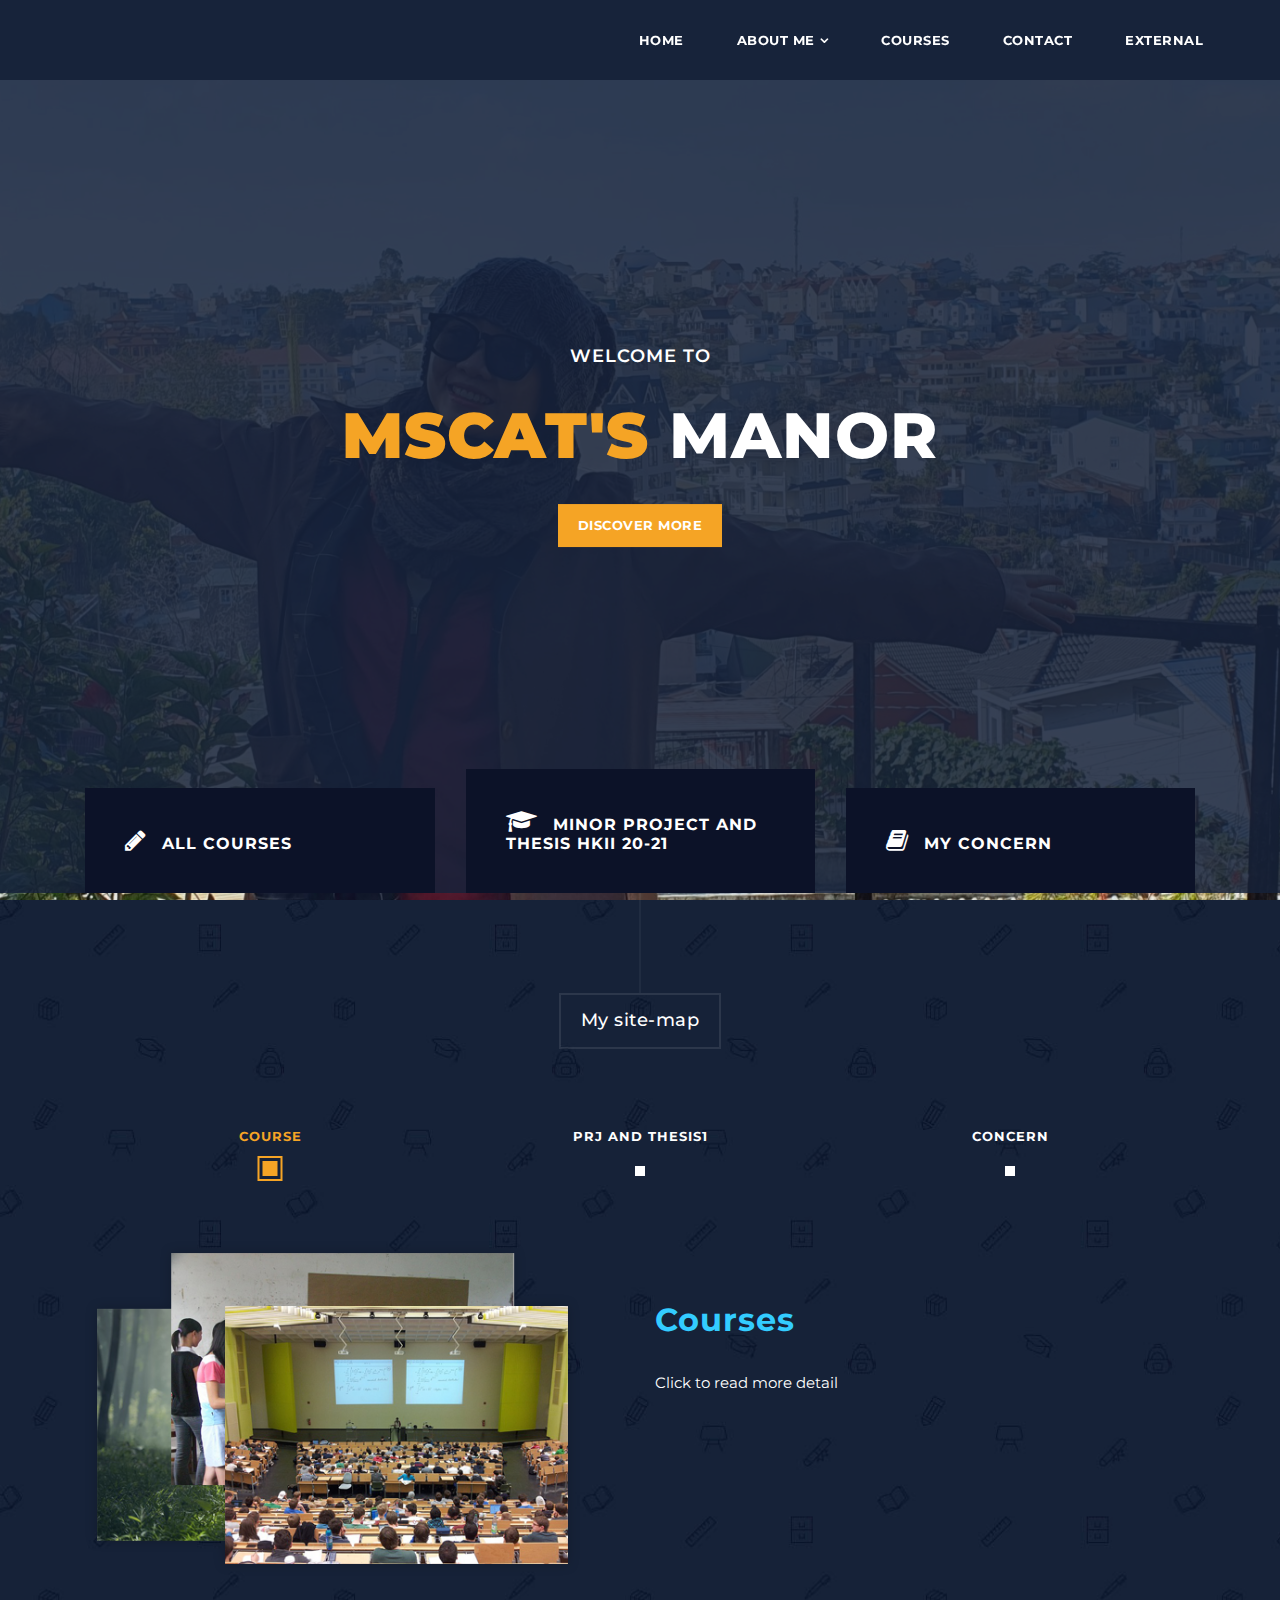
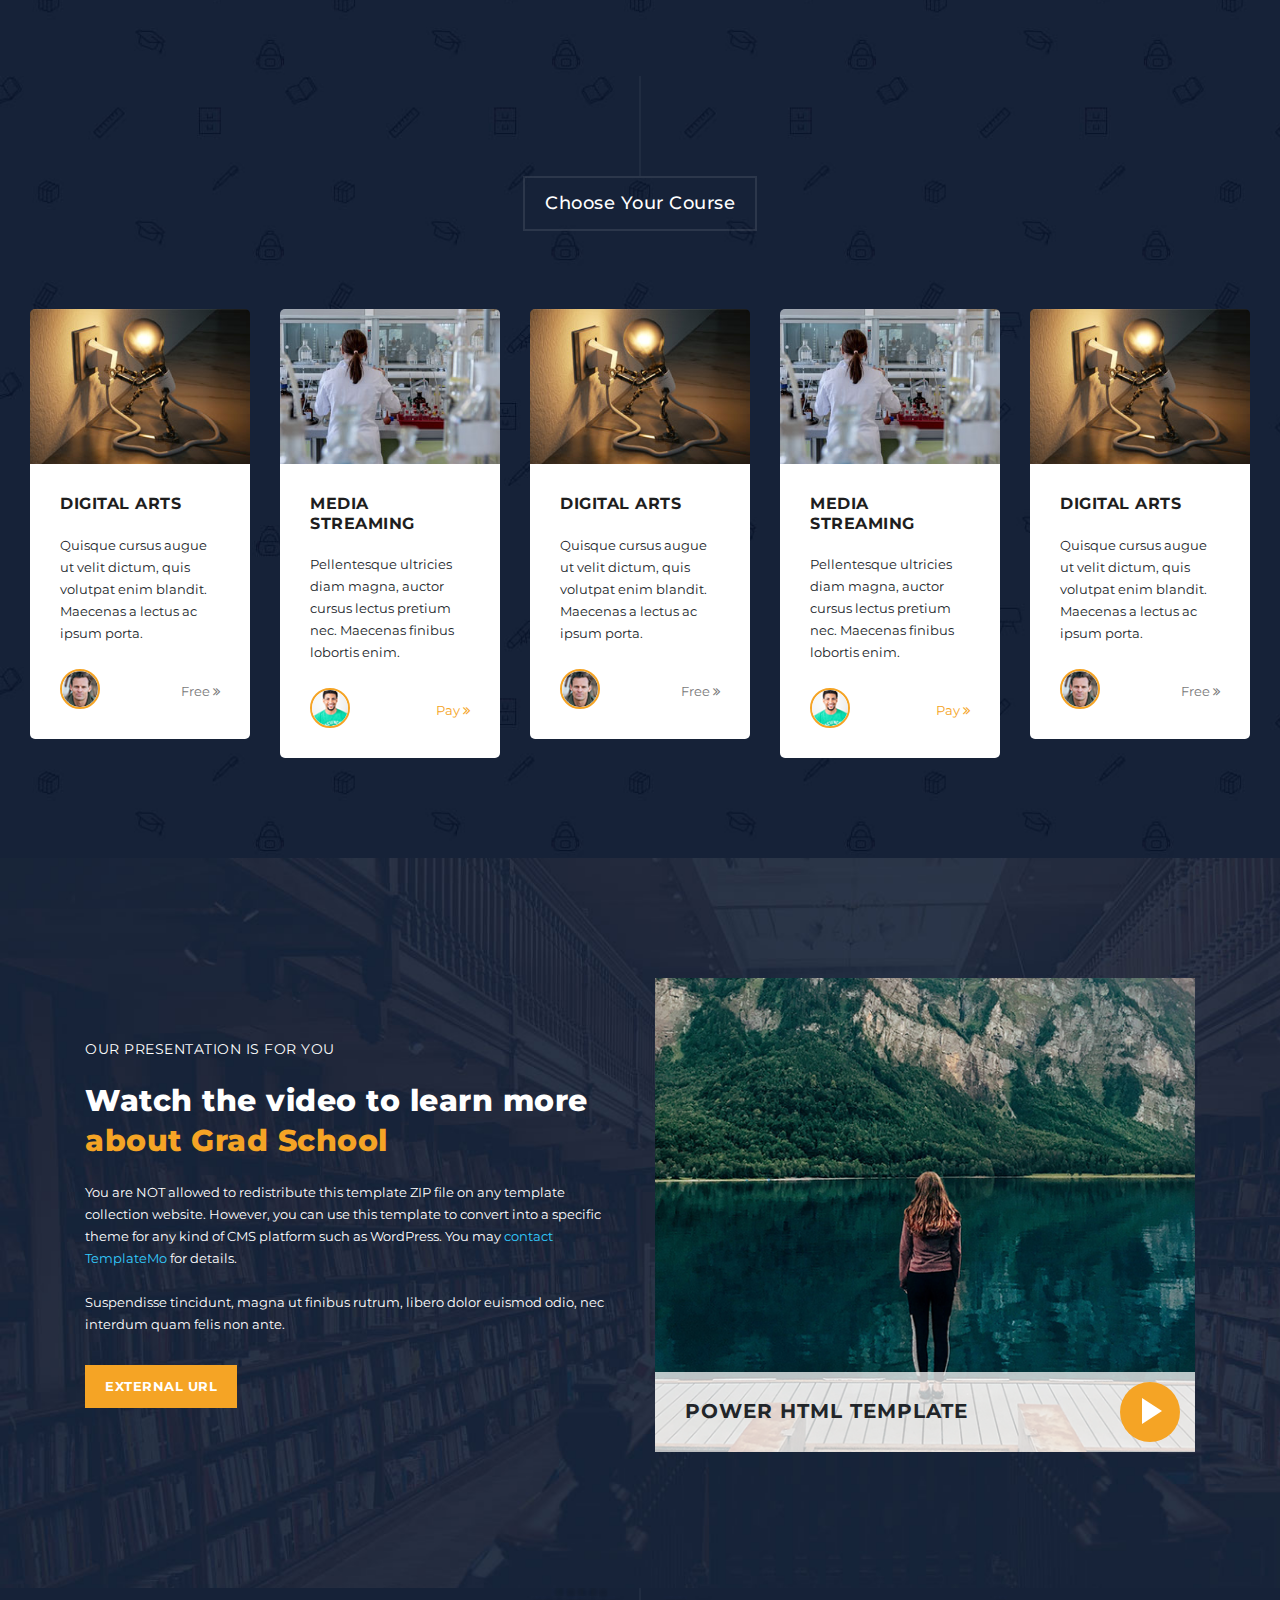
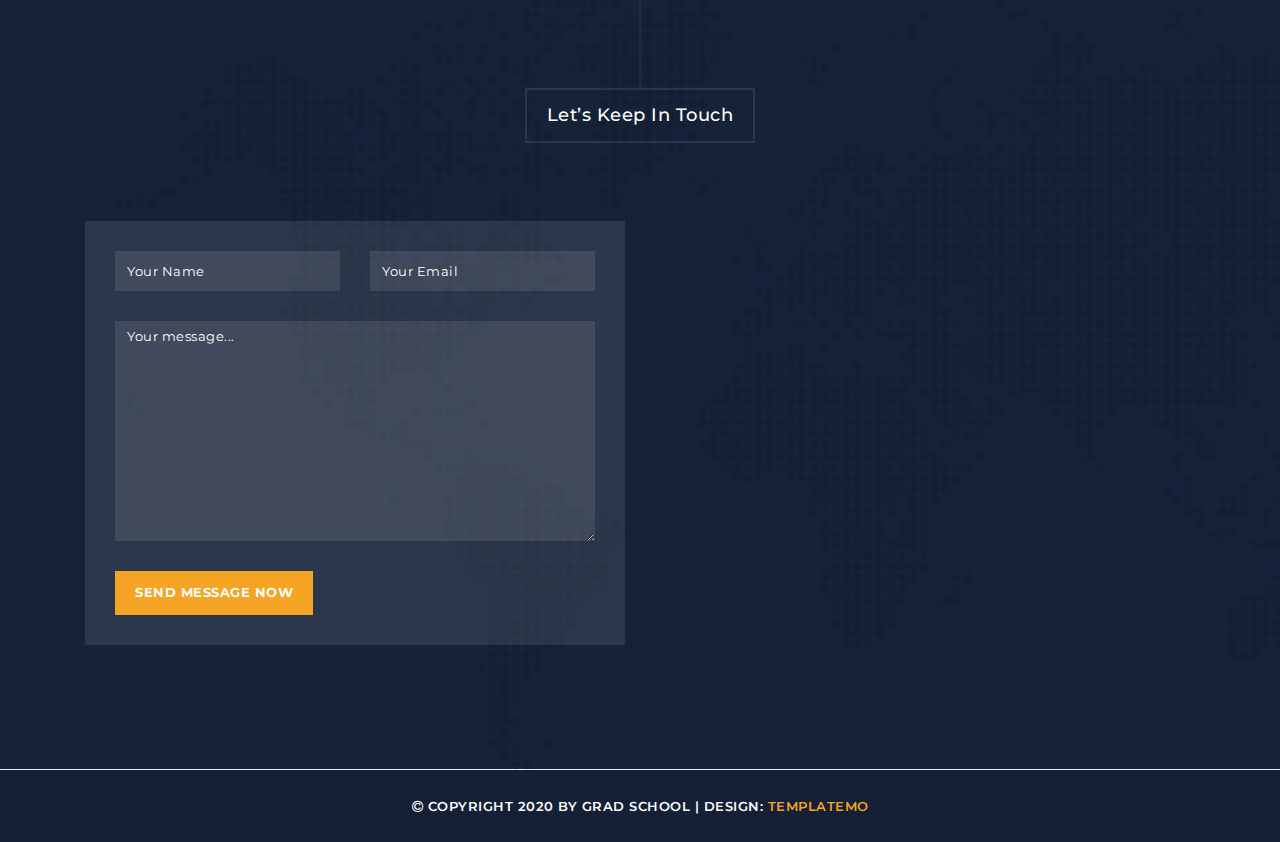
==== commit 17c0acf9: "test" ====
--- a/index.html
+++ b/index.html
@@ -136,7 +136,7 @@
           <div id='tabs'>
             <ul>
               <li><a href='#tabs-1'>Course</a></li>
-              <li><a href='#tabs-2'>Prj and Thesis</a></li>
+              <li><a href='#tabs-2'>Prj and Thesis1</a></li>
               <li><a href='#tabs-3'>Concern</a></li>
             </ul>
             <section class='tabs-content'>
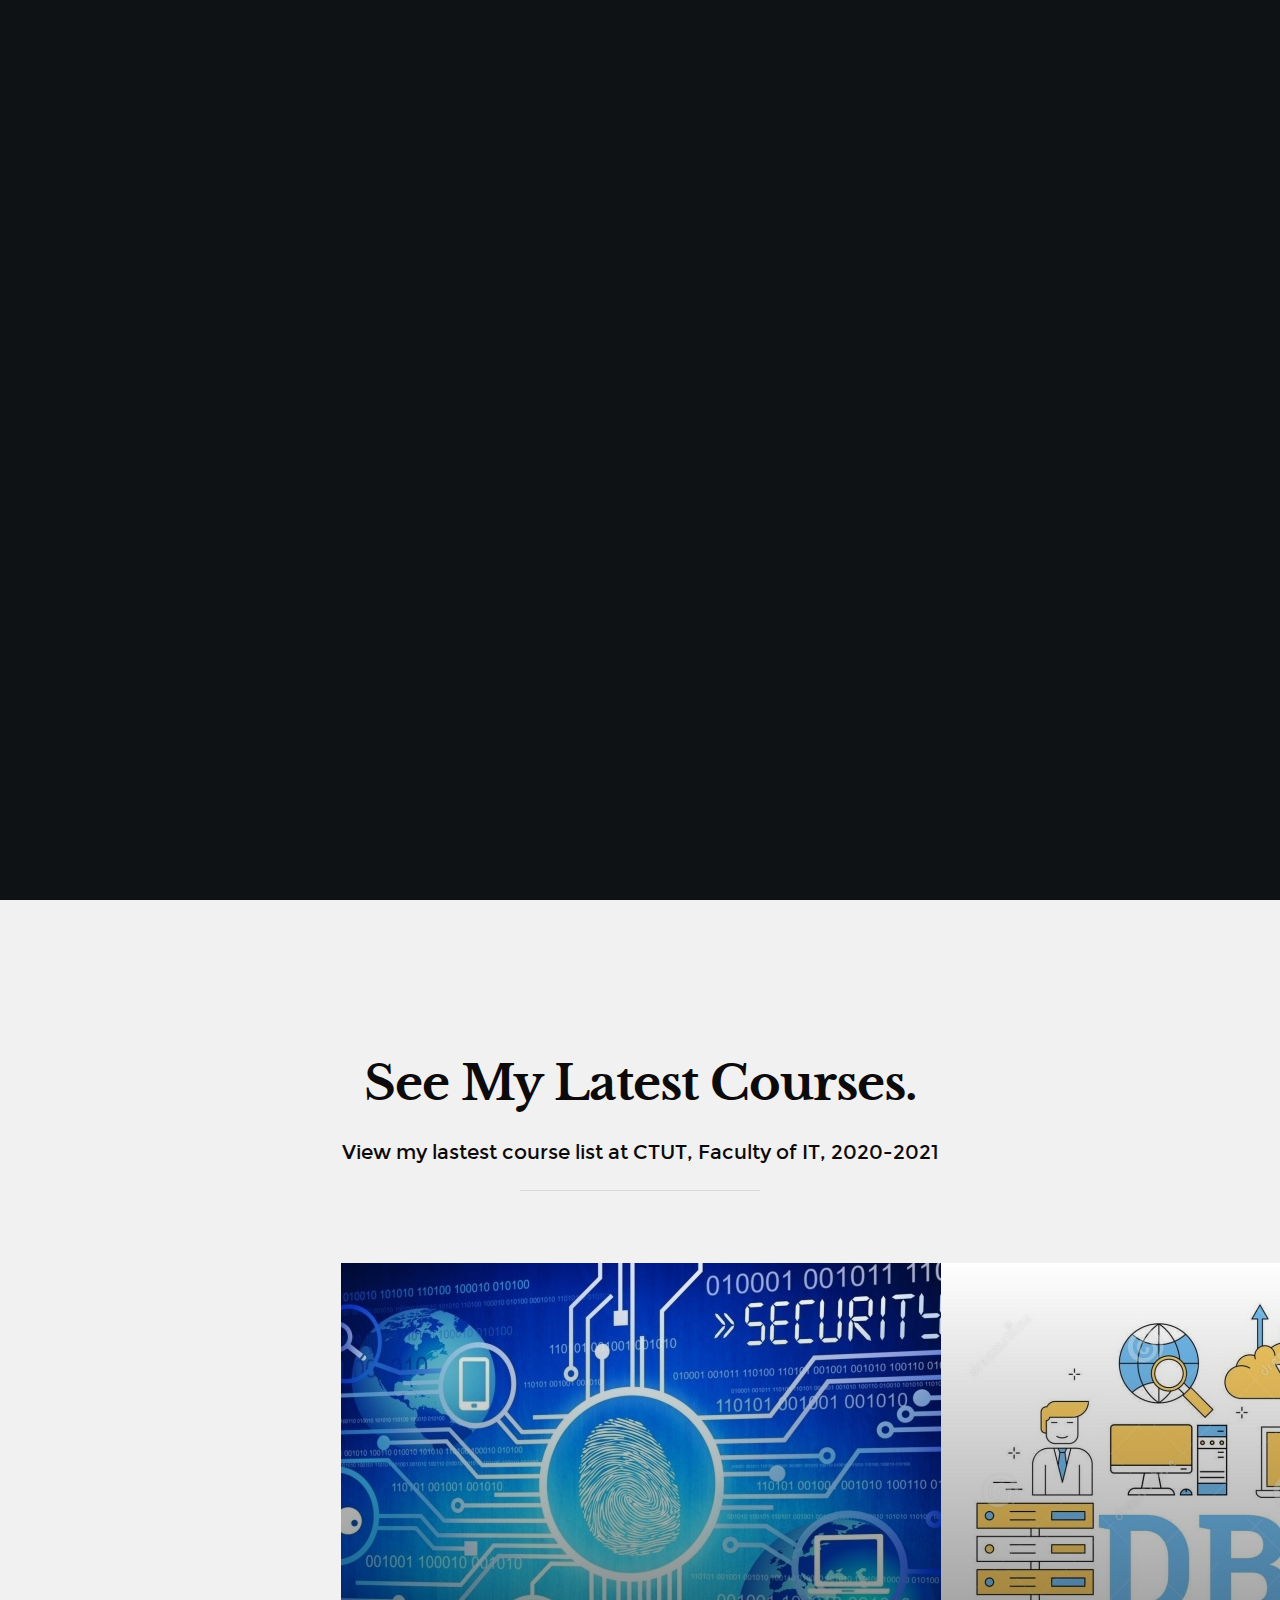
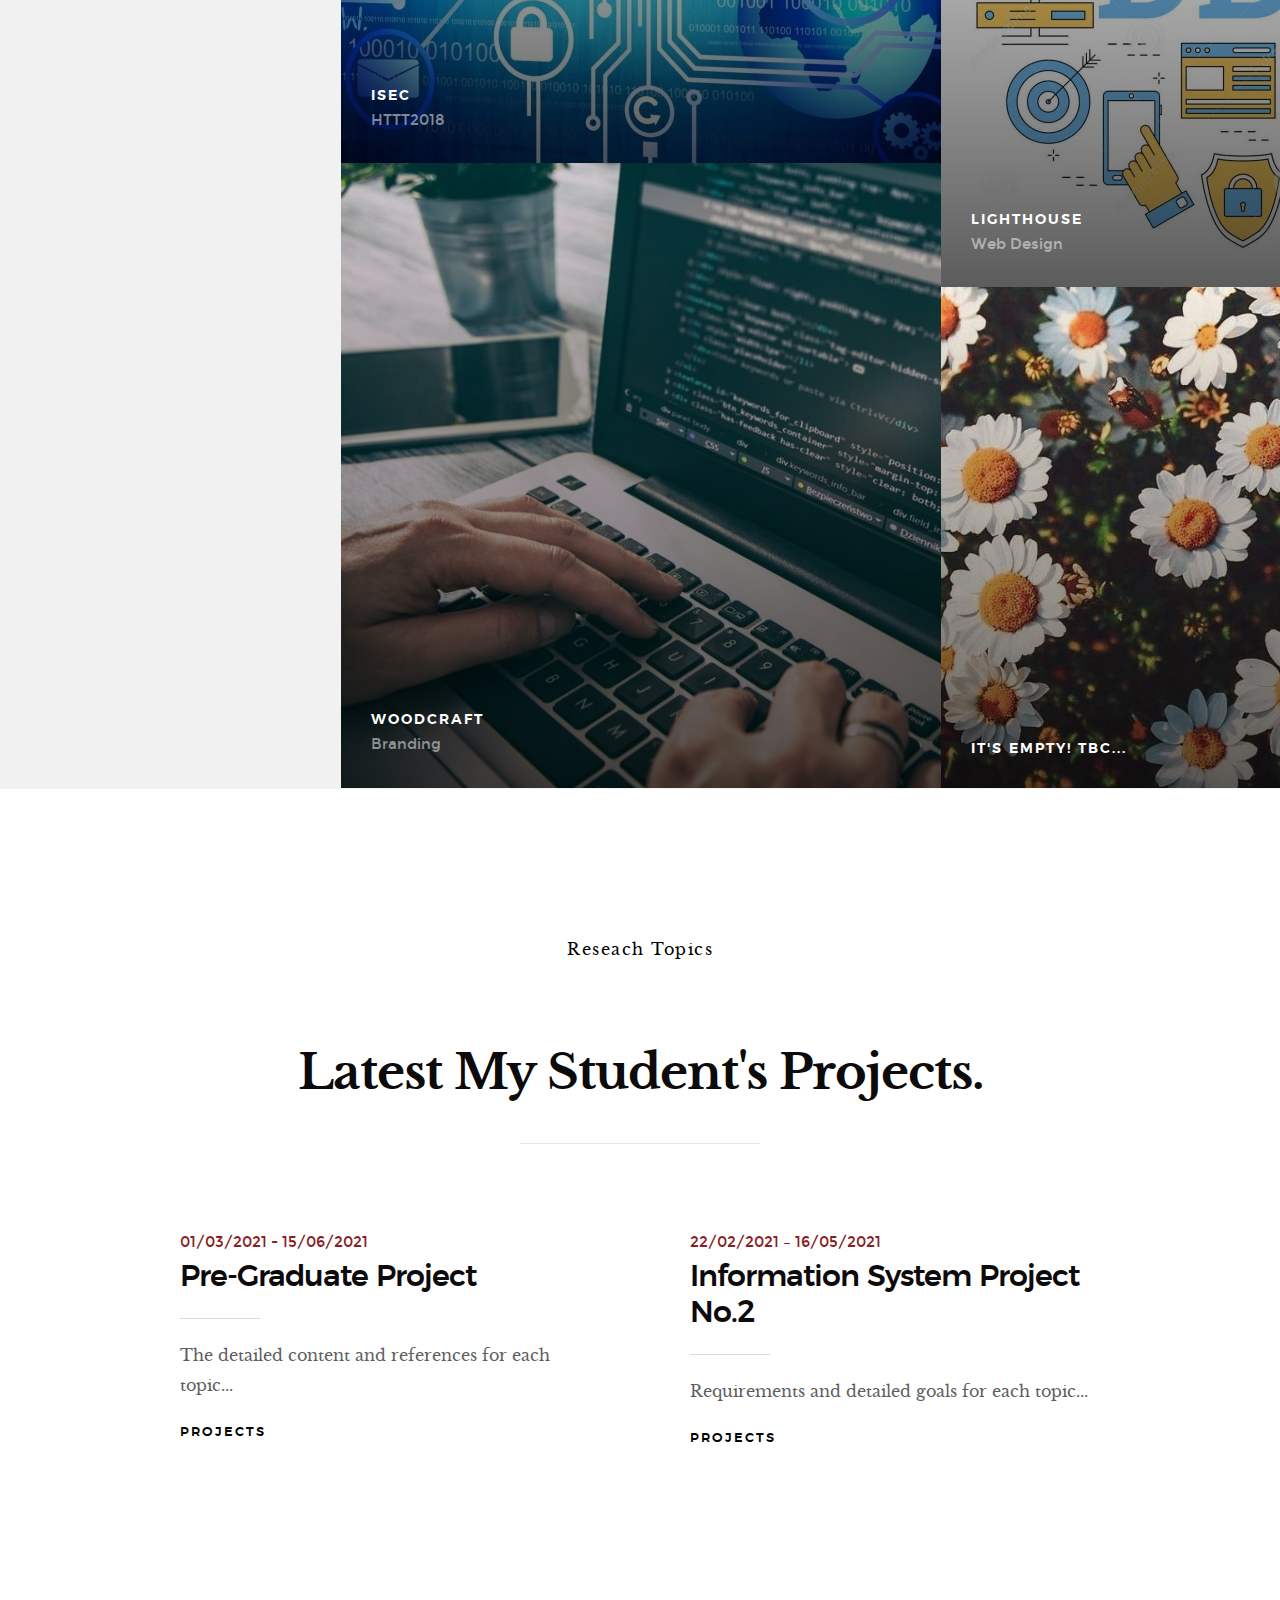
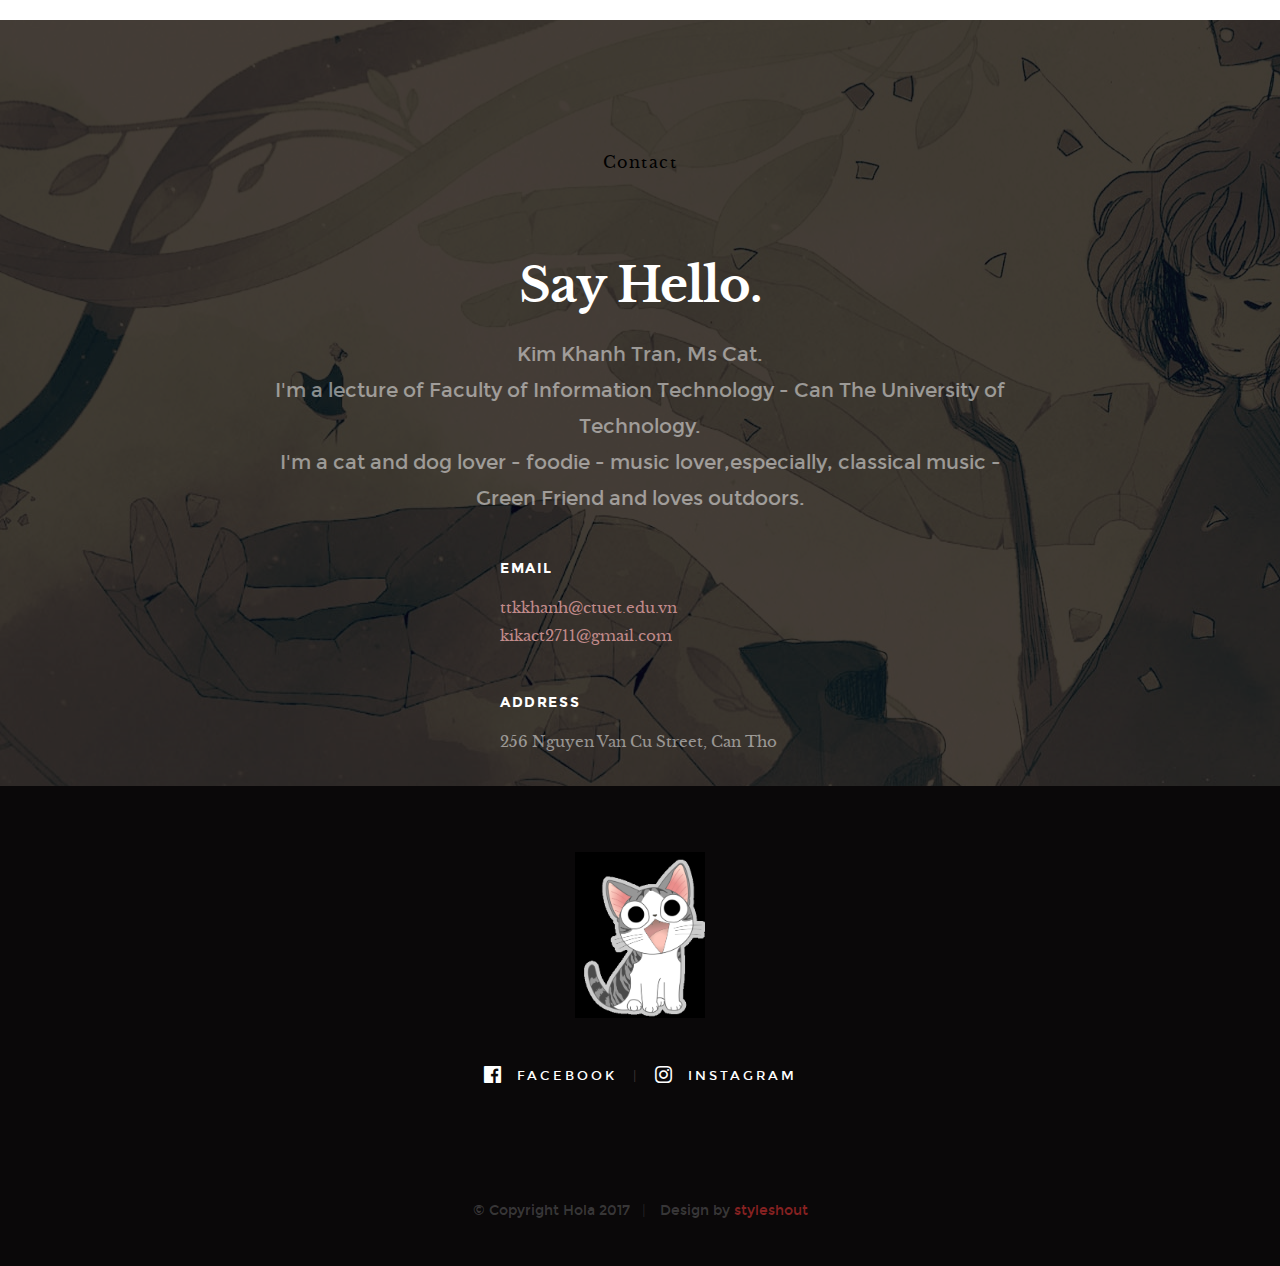
==== commit af019b06: "Change huge things" ====
--- a/index.html
+++ b/index.html
@@ -1,442 +1,505 @@
 <!DOCTYPE html>
-<html lang="en">
-
-  <head>
-
+<!--[if lt IE 9 ]><html class="no-js oldie" lang="en"> <![endif]-->
+<!--[if IE 9 ]><html class="no-js oldie ie9" lang="en"> <![endif]-->
+<!--[if (gte IE 9)|!(IE)]><!-->
+<html class="no-js" lang="en">
+<!--<![endif]-->
+
+<head>
+
+    <!--- basic page needs
+    ================================================== -->
     <meta charset="utf-8">
-    <meta name="viewport" content="width=device-width, initial-scale=1, shrink-to-fit=no">
+    <title>MsCat</title>
     <meta name="description" content="">
     <meta name="author" content="">
-    <link href="https://fonts.googleapis.com/css?family=Montserrat:100,200,300,400,500,600,700,800,900" rel="stylesheet">
-
-    <title>Grad School HTML5 Template</title>
+
+    <!-- mobile specific metas
+    ================================================== -->
+    <meta name="viewport" content="width=device-width, initial-scale=1">
+
+    <!-- CSS
+    ================================================== -->
+    <link rel="stylesheet" href="css/base.css">
+    <link rel="stylesheet" href="css/vendor.css">
+    <link rel="stylesheet" href="css/main.css">
+
+    <!-- script
+    ================================================== -->
+    <script src="js/modernizr.js"></script>
+    <script src="js/pace.min.js"></script>
+
+    <!-- favicons
+    ================================================== -->
+    <link rel="shortcut icon" href="favicon.ico" type="image/x-icon">
+    <link rel="icon" href="favicon.ico" type="image/x-icon">
+
+</head>
+
+<body id="top">
+
+    <!-- header
+    ================================================== -->
+    <header class="s-header">
+
+        <div class="header-logo">
+            
+        </div>
+
+        <nav class="header-nav-wrap">
+            <ul class="header-nav">
+                <li class="current"><a href="./index.html" title="home">Home</a></li>
+                <li><a class="smoothscroll"  href="#works" title="works">Courses</a></li>
+                <li><a class="smoothscroll"  href="#projects" title="blog">Projects</a></li>
+                <li><a class="smoothscroll"  href="#blog" title="blog">Research Interests</a></li>
+                <li><a class="smoothscroll"  href="#contact" title="contact">About me</a></li>
+            </ul>
+        </nav>
+
+        <a class="header-menu-toggle" href="#0"><span>Menu</span></a>
+
+    </header> <!-- end s-header -->
+
+
+   <!-- home
+   ================================================== -->
+   
+   <section id="home" class="s-home page-hero target-section" > 
+       <!-- data-image-src="images/banner.jpg" data-parallax="scroll" data-natural-width=3000 data-natural-height=2000 data-position-y=center -->
+       <!-- <img src="images/banner.jpg" alt="Girl in a jacket" id="bg-video"> -->
+        <div class="overlay"></div>
+        <div class="shadow-overlay"></div>
+
+        <div class="home-content">
+
+            <div class="row home-content__main">
+
+                <h3>Hello There</h3>
+
+                <h1>
+                    Welcome to<br/>
+                    <em>MsCat's</em> Manor
+                </h1>
+
+                <div class="home-content__buttons">
+                    <a href="#works" class="smoothscroll btn btn--stroke">
+                        Latest Courses
+                    </a>
+                    <a href="#projects" class="smoothscroll btn btn--stroke">
+                        Latest Projects
+                    </a>
+                    <a href="#contact" class="smoothscroll btn btn--stroke">
+                        More About Me
+                    </a>
+                </div>
+
+            </div>
+
+        </div> <!-- end home-content -->
+
+        <!-- <ul class="home-social">
+            <li>
+                <a href="#"><i class="im im-facebook" aria-hidden="true"></i><span>Facebook</span></a>
+            </li>
+            <li>
+                <a href="#"><i class="im im-twitter" aria-hidden="true"></i><span>Twiiter</span></a>
+            </li>
+            <li>
+                <a href="#"><i class="im im-instagram" aria-hidden="true"></i><span>Instagram</span></a>
+            </li>
+            <li>
+                <a href="#"><i class="im im-behance" aria-hidden="true"></i><span>Behance</span></a>
+            </li>
+            <li>
+                <a href="#"><i class="im im-pinterest" aria-hidden="true"></i><span>Pinterest</span></a>
+            </li>
+        </ul>  -->
+        <!-- end home-social -->
+
+    </section> <!-- end s-home -->
+
     
-    <!-- Bootstrap core CSS -->
-    <link href="vendor/bootstrap/css/bootstrap.min.css" rel="stylesheet">
-
-    <!-- Additional CSS Files -->
-    <link rel="stylesheet" href="assets/css/fontawesome.css">
-    <link rel="stylesheet" href="assets/css/templatemo-grad-school.css">
-    <link rel="stylesheet" href="assets/css/owl.css">
-    <link rel="stylesheet" href="assets/css/lightbox.css">
-<!--
-    
-TemplateMo 557 Grad School
-
-https://templatemo.com/tm-557-grad-school
-
--->
-  </head>
-
-<body>
-
-   
-  <!--header-->
-  <header class="main-header clearfix" role="header">
-    <!-- <div class="logo">
-      <a href="#"><em>Grad</em> School</a>
-    </div> -->
-    <a href="#menu" class="menu-link"><i class="fa fa-bars"></i></a>
-    <nav id="menu" class="main-nav" role="navigation">
-      <ul class="main-menu">
-        <li><a href="#section1">Home</a></li>
-        <li class="has-submenu"><a href="#section2">About Me</a>
-          <ul class="sub-menu">
-            <li><a href="#section2">Who am I?</a></li>
-            <li><a href="#section3">Wh?</a></li>
-            <li><a href="#section3">How it works?</a></li>
-            <li><a href="https://templatemo.com/about" rel="sponsored" class="external">External URL</a></li>
-          </ul>
-        </li>
-        <li><a href="#section4">Courses</a></li>
-        <!-- <li><a href="#section5">Video</a></li> -->
-        <li><a href="#section6">Contact</a></li>
-        <li><a href="https://templatemo.com" class="external">External</a></li>
-      </ul>
-    </nav>
-  </header>
-
-  <!-- ***** Main Banner Area Start ***** -->
-  <section class="section main-banner" id="top" data-section="section1">
-      <!-- <video autoplay muted loop id="bg-video">
-          <source src="assets/images/course-video.mp4" type="video/mp4" />
-      </video> -->
-      <img src="assets/images/banner.jpg" alt="Girl in a jacket" id="bg-video">
-      <div class="video-overlay header-text">
-          <div class="caption">
-              <h6>Welcome to</h6>
-              <h2><em>MsCat's</em> Manor</h2>
-              <div class="main-button">
-                  <div class="scroll-to-section"><a href="#section2">Discover more</a></div>
-              </div>
-          </div>
-      </div>
-  </section>
-  <!-- ***** Main Banner Area End ***** -->
-
-
-  <section class="features">
-    <div class="container">
-      <div class="row">
-        <div class="col-lg-4 col-12">
-          <div class="features-post">
-            <div class="features-content">
-              <div class="content-show">
-                <h4><i class="fa fa-pencil"></i>All Courses</h4>
-              </div>
-              <div class="content-hide">
-                <p>All special information: syllabus, topics and references</p>
-                <p class="hidden-sm">All special information: syllabus, topics and references</p>
-                <!-- <div class="scroll-to-section"><a href="#section2">More Info.</a></div> -->
-            </div>
-            </div>
-          </div>
-        </div>
-        <div class="col-lg-4 col-12">
-          <div class="features-post second-features">
-            <div class="features-content">
-              <div class="content-show">
-                <h4><i class="fa fa-graduation-cap"></i>Minor Project and Thesis HKII 20-21</h4>
-              </div>
-              <div class="content-hide">
-                <p>Requirements, objectives</p>
-                <p class="hidden-sm">Requirements, objectives</p>
-                <!-- <div class="scroll-to-section"><a href="#section3">Details</a></div> -->
-            </div>
-            </div>
-          </div>
-        </div>
-        <div class="col-lg-4 col-12">
-          <div class="features-post third-features">
-            <div class="features-content">
-              <div class="content-show">
-                <h4><i class="fa fa-book"></i>My Concern</h4>
-              </div>
-              <div class="content-hide">
-                <p>TBC</p>
-                <p class="hidden-sm">TBC</p>
-                <!-- <div class="scroll-to-section"><a href="#section4">Read More</a></div> -->
-            </div>
-            </div>
-          </div>
-        </div>
-      </div>
+    <!-- works
+    ================================================== -->
+    <section id="works" class="s-works target-section">
+
+        <div class="row narrow section-intro has-bottom-sep">
+            <div class="col-full">
+                <h1>See My Latest Courses.</h1>
+                <p class="lead">View my lastest course list at CTUT, Faculty of IT, 2020-2021</p>
+            </div>
+        </div>
+
+        <div class="row masonry-wrap">
+            <div class="man1">
+
+                <div class="masonry_brick" style="position: absolute;top: 0px;left: 0px;width: 600px;">
+                    <div class="item-folio">
+
+                        <div class="item-folio__thumb">
+                            <a href="iss-detail.html" class="thumb-link" title="Lighthouse" data-size="1050x700">
+                                <img src="images/courses/iss.jpg" 
+                                     srcset="images/courses/iss.jpg 1x, images/courses/iss@2x.jpg 2x" alt=""
+                                     style="height: 501px;">
+                                <span class="shadow-overlay"></span>
+                            </a>
+                        </div>
+
+                        <div class="item-folio__text">
+                            <h3 class="item-folio__title">
+                                ISEC
+                            </h3>
+                            <p class="item-folio__cat">
+                                HTTT2018
+                            </p>
+                        </div>
+
+                        <a href="https://elearning.ctuet.edu.vn/course/view.php?id=131" class="item-folio__project-link" title="Project link">
+                            <i class="im im-link"></i>
+                        </a>
+
+                    </div> <!-- end item-folio -->
+                </div> <!-- end masonry__brick -->
+
+                <div class="masonry_brick" style="width: 600px;left: 600px; position: absolute;top: 0px;">
+                    <div class="item-folio">
+
+                        <div class="item-folio__thumb">
+                            <a href="#detail_Course" class="thumb-link1" title="Lighthouse" data-size="1050x700">
+                                <img src="images/courses/dbms.jpeg" 
+                                     srcset="images/courses/dbms.jpeg 1x, images/courses/dbms@2x.jpeg 2x" alt="">
+                                <span class="shadow-overlay"></span>
+                            </a>
+                        </div>
+
+                        <div class="item-folio__text">
+                            <h3 class="item-folio__title">
+                                Lighthouse
+                            </h3>
+                            <p class="item-folio__cat">
+                                Web Design
+                            </p>
+                        </div>
+
+                        <a href="https://www.behance.net/" class="item-folio__project-link" title="Project link">
+                            <i class="im im-link"></i>
+                        </a>
+
+                        <div class="item-folio__caption">
+                            <p>Vero molestiae sed aut natus excepturi. Et tempora numquam. Temporibus iusto quo.Unde dolorem corrupti neque nisi.</p>
+                        </div>
+
+                    </div> <!-- end item-folio -->
+                </div> <!-- end masonry__brick -->
+
+                <div class="masonry_brick" style="position: absolute;top: 624px;left: 600px;width: 600px;">
+                    <div class="item-folio">
+
+                        <div class="item-folio__thumb">
+                            <a href="#detail_Course" class="thumb-link1" title="Lighthouse" data-size="1050x700">
+                                <img src="images/courses/empty.jpg" 
+                                     srcset="images/courses/empty.jpg 1x, images/courses/empty@2x.jpg 2x" alt="">
+                                <span class="shadow-overlay"></span>
+                            </a>
+                        </div>
+
+                        <div class="item-folio__text">
+                            <h3 class="item-folio__title">
+                                It's empty! TBC...
+                            </h3>
+                        </div>
+
+                      
+
+                    </div> <!-- end item-folio -->
+                </div> <!-- end masonry__brick -->
+
+                <div class="masonry_brick" style="position: absolute;left: 0px;top: 500px;width: 600px;">
+                    <div class="item-folio">
+
+                        <div class="item-folio__thumb">
+                            <a href="" class="thumb-link1" data-size="1050x700">
+                                <img src="images/courses/it.jpg"
+                                     srcset="images/courses/it.jpg 1x, images/courses/it@2x.jpg 2x" alt="">
+                                <span class="shadow-overlay"></span>
+                            </a>
+                        </div>
+
+                        <div class="item-folio__text">
+                            <h3 class="item-folio__title">
+                                Woodcraft
+                            </h3>
+                            <p class="item-folio__cat">
+                                Branding
+                            </p>
+                        </div>
+
+                        <a href="https://www.behance.net/" class="item-folio__project-link" title="Project link">
+                            <i class="im im-link"></i>
+                        </a>
+
+                        <span class="item-folio__caption">
+                            <p>Vero molestiae sed aut natus excepturi. Et tempora numquam. Temporibus iusto quo.Unde dolorem corrupti neque nisi.</p>
+                        </span>
+
+                    </div> <!-- end item-folio -->
+                </div> <!-- end masonry__brick -->
+
+                
+
+            </div>
+        </div> <!-- end masonry -->
+    </section> <!-- end works -->
+
+    <!-- projects
+    ================================================== -->
+    <section id="projects" class="s-blog target-section">
+
+        <div class="row narrow section-intro has-bottom-sep">
+            <div class="col-full">
+                <h3>Reseach Topics</h3>
+                <h1>Latest My Student's Projects.</h1>
+            </div>
+        </div>
+
+        <div class="row blog-content">
+            <div class="col-full">
+
+                <div class="blog-list block-1-2 block-tab-full">
+                    <article class="col-block">
+                                
+                        <div class="blog-date">
+                            <a href="#">01/03/2021 - 15/06/2021</a>
+                        </div>  
+                        
+                        <h2 class="h01"><a href="preproj.html">Pre-Graduate Project</a></h2>
+                        <p>
+                            The detailed content and references for each topic...
+                        </p>
+
+                        <div class="blog-cat">
+                            <a href="#">Projects</a>
+                        </div>
+
+                        
+                    </article>
+
+                    <article class="col-block">
+                                
+                        <div class="blog-date">
+                            <a href="#">22/02/2021 – 16/05/2021</a>
+                        </div>  
+                        
+                        <h2 class="h01"><a href="isproj.html">Information System Project No.2</a></h2>
+                        <p>
+                            Requirements and detailed goals for each topic...
+                        </p>
+
+                        <div class="blog-cat">
+                                <a href="#">Projects</a>
+                        </div>
+                    </article>
+                    
+                    
+                </div> <!-- end blog-list -->
+
+            </div> <!-- end col-full -->
+        </div> <!-- end blog-content -->
+
+    </section> <!-- end s-blog -->
+
+
+    <!-- s-cta
+    ================================================== -->
+    <!-- <section class="s-cta">
+        
+        <div class="row narrow cta">
+
+            <div class="col-full cta__content">
+
+                <h2 class="h01"><a href="http://www.dreamhost.com/r.cgi?287326|STYLESHOUT">Styleshout Recommends Dreamhost.</a></h2>
+
+                <p class="lead">
+                Looking for an awesome and reliable webhosting? Try <a href="http://www.dreamhost.com/r.cgi?287326|STYLESHOUT">DreamHost</a>.
+                Get <span>$50 off</span> when you sign up with the promocode <span>styleshout</span>.
+                </p>
+
+                <div class="cta__action">
+                    <a class="btn btn--primary btn--large" href="http://www.dreamhost.com/r.cgi?287326|STYLESHOUT">Sign Up Now</a>
+                </div>	
+
+            </div>
+
+        </div>  end cta -->
+        
+    <!-- </section> --> 
+
+    <!-- s-stats
+    ================================================== -->
+    <!-- <section id="stats" class="s-stats">
+        <div class="row block-1-4 block-tab-1-2 block-mob-full stats">
+
+            <div class="col-block stats__col ">
+                <div class="stats__count">
+                    128
+                </div>
+                <h4>Awards Received</h4>
+            </div>
+            <div class="col-block stats__col">
+                <div class="stats__count">
+                    1500
+                </div>
+                <h4>Cups of Coffee</h4>
+            </div>
+            <div class="col-block stats__col stats__col--highlight">
+                <div class="stats__upsign">
+                    <a href="#"><i class="im im-arrow-up" aria-hidden="true"></i></a>
+                </div>
+                <div class="stats__count">
+                    110
+                </div>
+                <h4>Projects Completed</h4>
+            </div>
+            <div class="col-block stats__col">
+                <div class="stats__count">
+                    101
+                </div>
+                <h4>Happy Clients</h4> 
+            </div>
+
+        </div>
+    </section> -->
+     <!-- end s-stats -->
+
+
+    <!-- s-stats
+    ================================================== -->
+    <section id="contact" class="s-contact target-section">
+
+        <div class="overlay"></div>
+
+        <div class="row narrow section-intro">
+            <div class="col-full">
+                <h3>Contact</h3>
+                <h1>Say Hello.</h1>
+                
+                <p class="lead">Kim Khanh Tran, Ms Cat. <br>
+                    I'm a lecture of Faculty of Information Technology - Can The University of Technology.<br>
+                    I'm a cat and dog lover - foodie - music lover,especially, classical music - Green Friend and loves outdoors.
+                </p>
+            </div>
+        </div>
+
+        <div class="row contact__main">
+            <div class="col-four tab-full contact__infos">
+                <h4 class="h06">Email</h4>
+                <p><a href="mailto:ttkkhanh@ctuet.edu.vn">ttkkhanh@ctuet.edu.vn</a><br>
+                    <a href="mailto:kikact2711@gmail.com">kikact2711@gmail.com</a>
+                </p>
+
+                <h4 class="h06">Address</h4>
+                <p>
+                256 Nguyen Van Cu Street, Can Tho
+                </p>
+            </div>
+
+        </div>
+
+    </section> <!-- end s-contact -->
+
+
+    <!-- footer
+    ================================================== -->
+    <footer>
+        <div class="row">
+            <div class="col-full">
+
+                <div class="footer-logo">
+                    <a class="footer-site-logo" href="#0"><img src="images/courses/chi.png" alt="Homepage"></a>
+                </div>
+
+                <ul class="footer-social">
+                    <li><a href="https://www.facebook.com/kkhanh.tran.yc/">
+                        <i class="im im-facebook" aria-hidden="true"></i>
+                        <span>Facebook</span>
+                    </a></li>
+                    <li><a href="https://www.instagram.com/homo_meo">
+                        <i class="im im-instagram" aria-hidden="true"></i>
+                        <span>Instagram</span>
+                    </a></li>
+                </ul>
+                    
+            </div>
+        </div>
+
+        <div class="row footer-bottom">
+
+            <div class="col-twelve">
+                <div class="copyright">
+                    <span>© Copyright Hola 2017</span> 
+                    <span>Design by <a href="https://www.styleshout.com/">styleshout</a></span>	
+                </div>
+
+                <div class="go-top">
+                <a class="smoothscroll" title="Back to Top" href="#top"><i class="im im-arrow-up" aria-hidden="true"></i></a>
+                </div>
+            </div>
+
+        </div> <!-- end footer-bottom -->
+
+    </footer> <!-- end footer -->
+
+
+    <!-- photoswipe background
+    ================================================== -->
+    <div aria-hidden="true" class="pswp" role="dialog" tabindex="-1">
+
+        <div class="pswp__bg"></div>
+        <div class="pswp__scroll-wrap">
+
+            <div class="pswp__container">
+                <div class="pswp__item"></div>
+                <div class="pswp__item"></div>
+                <div class="pswp__item"></div>
+            </div>
+
+            <div class="pswp__ui pswp__ui--hidden">
+                <div class="pswp__top-bar">
+                    <div class="pswp__counter"></div><button class="pswp__button pswp__button--close" title="Close (Esc)"></button> <button class="pswp__button pswp__button--share" title=
+                    "Share"></button> <button class="pswp__button pswp__button--fs" title="Toggle fullscreen"></button> <button class="pswp__button pswp__button--zoom" title=
+                    "Zoom in/out"></button>
+                    <div class="pswp__preloader">
+                        <div class="pswp__preloader__icn">
+                            <div class="pswp__preloader__cut">
+                                <div class="pswp__preloader__donut"></div>
+                            </div>
+                        </div>
+                    </div>
+                </div>
+                <div class="pswp__share-modal pswp__share-modal--hidden pswp__single-tap">
+                    <div class="pswp__share-tooltip"></div>
+                </div><button class="pswp__button pswp__button--arrow--left" title="Previous (arrow left)"></button> <button class="pswp__button pswp__button--arrow--right" title=
+                "Next (arrow right)"></button>
+                <div class="pswp__caption">
+                    <div class="pswp__caption__center"></div>
+                </div>
+            </div>
+
+        </div>
+
+    </div><!-- end photoSwipe background -->
+
+    <div id="preloader">
+        <div id="loader"></div>
     </div>
-  </section>
-
-  <section class="section why-us" data-section="section2">
-    <div class="container">
-      <div class="row">
-        <div class="col-md-12">
-          <div class="section-heading">
-            <h2>My site-map</h2>
-          </div>
-        </div>
-        <div class="col-md-12">
-          <div id='tabs'>
-            <ul>
-              <li><a href='#tabs-1'>Course</a></li>
-              <li><a href='#tabs-2'>Prj and Thesis1</a></li>
-              <li><a href='#tabs-3'>Concern</a></li>
-            </ul>
-            <section class='tabs-content'>
-              <article id='tabs-1'>
-                <div class="row">
-                  <div class="col-md-6">
-                    <img src="assets/images/choose-us-image-01.png" alt="">
-                  </div>
-                  <div class="col-md-6">
-                    <h4 class="scroll-to-section"><a href="#section4">Courses</a></h4>
-                    <p>Click to read more detail</p>
-                  </div>
-                </div>
-              </article>
-              <article id='tabs-2'>
-                <div class="row">
-                  <div class="col-md-6">
-                    <img src="assets/images/choose-us-image-02.png" alt="">
-                  </div>
-                  <div class="col-md-6">
-                    <h4>Top Level</h4>
-                    <p>You can modify this HTML layout by editing contents and adding more pages as you needed. Since this template has options to add dropdown menus, you can put many HTML pages.</p> 
-                    <p>Suspendisse tincidunt, magna ut finibus rutrum, libero dolor euismod odio, nec interdum quam felis non ante.</p>
-                  </div>
-                </div>
-              </article>
-              <article id='tabs-3'>
-                <div class="row">
-                  <div class="col-md-6">
-                    <img src="assets/images/choose-us-image-03.png" alt="">
-                  </div>
-                  <div class="col-md-6">
-                    <h4>Quality Meeting</h4>
-                    <p>You are NOT allowed to redistribute this template ZIP file on any template collection website. However, you can use this template to convert into a specific theme for any kind of CMS platform such as WordPress. For more information, you shall <a rel="nofollow" href="https://templatemo.com/contact" target="_parent">contact TemplateMo</a> now.</p>
-                  </div>
-                </div>
-              </article>
-            </section>
-          </div>
-        </div>
-      </div>
-    </div>
-  </section>
-
-  <!-- <section class="section coming-soon" data-section="section3">
-    <div class="container">
-      <div class="row">
-        <div class="col-md-7 col-xs-12">
-          <div class="continer centerIt">
-            <div>
-              <h4>Take <em>any online course</em> and win $326 for your next class</h4>
-              <div class="counter">
-
-                <div class="days">
-                  <div class="value">00</div>
-                  <span>Days</span>
-                </div>
-
-                <div class="hours">
-                  <div class="value">00</div>
-                  <span>Hours</span>
-                </div>
-
-                <div class="minutes">
-                  <div class="value">00</div>
-                  <span>Minutes</span>
-                </div>
-
-                <div class="seconds">
-                  <div class="value">00</div>
-                  <span>Seconds</span>
-                </div>
-
-              </div>
-            </div>
-          </div>
-        </div>
-        <div class="col-md-5">
-          <div class="right-content">
-            <div class="top-content">
-              <h6>Register your free account and <em>get immediate</em> access to online courses</h6>
-            </div>
-            <form id="contact" action="" method="get">
-              <div class="row">
-                <div class="col-md-12">
-                  <fieldset>
-                    <input name="name" type="text" class="form-control" id="name" placeholder="Your Name" required="">
-                  </fieldset>
-                </div>
-                <div class="col-md-12">
-                  <fieldset>
-                    <input name="email" type="text" class="form-control" id="email" placeholder="Your Email" required="">
-                  </fieldset>
-                </div>
-                <div class="col-md-12">
-                  <fieldset>
-                    <input name="phone-number" type="text" class="form-control" id="phone-number" placeholder="Your Phone Number" required="">
-                  </fieldset>
-                </div>
-                <div class="col-md-12">
-                  <fieldset>
-                    <button type="submit" id="form-submit" class="button">Get it now</button>
-                  </fieldset>
-                </div>
-              </div>
-            </form>
-          </div>
-        </div>
-      </div>
-    </div>
-  </section> -->
-
-  <section class="section courses" data-section="section4">
-    <div class="container-fluid">
-      <div class="row">
-        <div class="col-md-12">
-          <div class="section-heading">
-            <h2>Choose Your Course</h2>
-          </div>
-        </div>
-        <div class="owl-carousel owl-theme">
-          <div class="item">
-            <img src="assets/images/courses-05.jpg" alt="">
-            <div class="down-content">
-              <h4>Digital Arts</h4>
-              <p>Quisque cursus augue ut velit dictum, quis volutpat enim blandit. Maecenas a lectus ac ipsum porta.</p>
-              <div class="author-image">
-                <img src="assets/images/author-05.png" alt="">
-              </div>
-              <div class="text-button-free">
-                <a href="#">Free <i class="fa fa-angle-double-right"></i></a>
-              </div>
-            </div>
-          </div>
-          <div class="item">
-            <img src="assets/images/courses-01.jpg" alt="">
-            <div class="down-content">
-              <h4>Media Streaming</h4>
-              <p>Pellentesque ultricies diam magna, auctor cursus lectus pretium nec. Maecenas finibus lobortis enim.</p>
-              <div class="author-image">
-                <img src="assets/images/author-01.png" alt="">
-              </div>
-              <div class="text-button-pay">
-                <a href="#">Pay <i class="fa fa-angle-double-right"></i></a>
-              </div>
-            </div>
-          </div>
-        </div>
-      </div>
-    </div>
-  </section>
-  
-
-  <section class="section video" data-section="section5">
-    <div class="container">
-      <div class="row">
-        <div class="col-md-6 align-self-center">
-          <div class="left-content">
-            <span>our presentation is for you</span>
-            <h4>Watch the video to learn more <em>about Grad School</em></h4>
-            <p>You are NOT allowed to redistribute this template ZIP file on any template collection website. However, you can use this template to convert into a specific theme for any kind of CMS platform such as WordPress. You may <a rel="nofollow" href="https://templatemo.com/contact" target="_parent">contact TemplateMo</a> for details.
-            <br><br>Suspendisse tincidunt, magna ut finibus rutrum, libero dolor euismod odio, nec interdum quam felis non ante.</p>
-            <div class="main-button"><a rel="nofollow" href="https://fb.com/templatemo" target="_parent">External URL</a></div>
-          </div>
-        </div>
-        <div class="col-md-6">
-          <article class="video-item">
-            <div class="video-caption">
-              <h4>Power HTML Template</h4>
-            </div>
-            <figure>
-              <a href="https://www.youtube.com/watch?v=r9LtOG6pNUw" class="play"><img src="assets/images/main-thumb.png"></a>
-            </figure>
-          </article>
-        </div>
-      </div>
-    </div>
-  </section>
-
-  <section class="section contact" data-section="section6">
-    <div class="container">
-      <div class="row">
-        <div class="col-md-12">
-          <div class="section-heading">
-            <h2>Let’s Keep In Touch</h2>
-          </div>
-        </div>
-        <div class="col-md-6">
-        
-        <!-- Do you need a working HTML contact-form script?
-                	
-                    Please visit https://templatemo.com/contact page -->
-                    
-          <form id="contact" action="" method="post">
-            <div class="row">
-              <div class="col-md-6">
-                  <fieldset>
-                    <input name="name" type="text" class="form-control" id="name" placeholder="Your Name" required="">
-                  </fieldset>
-                </div>
-                <div class="col-md-6">
-                  <fieldset>
-                    <input name="email" type="text" class="form-control" id="email" placeholder="Your Email" required="">
-                  </fieldset>
-                </div>
-              <div class="col-md-12">
-                <fieldset>
-                  <textarea name="message" rows="6" class="form-control" id="message" placeholder="Your message..." required=""></textarea>
-                </fieldset>
-              </div>
-              <div class="col-md-12">
-                <fieldset>
-                  <button type="submit" id="form-submit" class="button">Send Message Now</button>
-                </fieldset>
-              </div>
-            </div>
-          </form>
-        </div>
-        <div class="col-md-6">
-          <div id="map">
-            <iframe src="https://maps.google.com/maps?q=Av.+L%C3%BAcio+Costa,+Rio+de+Janeiro+-+RJ,+Brazil&t=&z=13&ie=UTF8&iwloc=&output=embed" width="100%" height="422px" frameborder="0" style="border:0" allowfullscreen></iframe>
-          </div>
-        </div>
-      </div>
-    </div>
-  </section>
-
-  <footer>
-    <div class="container">
-      <div class="row">
-        <div class="col-md-12">
-          <p><i class="fa fa-copyright"></i> Copyright 2020 by Grad School  
-          
-           | Design: <a href="https://templatemo.com" rel="sponsored" target="_parent">TemplateMo</a></p>
-        </div>
-      </div>
-    </div>
-  </footer>
-
-  <!-- Scripts -->
-  <!-- Bootstrap core JavaScript -->
-    <script src="vendor/jquery/jquery.min.js"></script>
-    <script src="vendor/bootstrap/js/bootstrap.bundle.min.js"></script>
-
-    <script src="assets/js/isotope.min.js"></script>
-    <script src="assets/js/owl-carousel.js"></script>
-    <script src="assets/js/lightbox.js"></script>
-    <script src="assets/js/tabs.js"></script>
-    <script src="assets/js/video.js"></script>
-    <script src="assets/js/slick-slider.js"></script>
-    <script src="assets/js/custom.js"></script>
-    <script>
-        //according to loftblog tut
-        $('.nav li:first').addClass('active');
-
-        var showSection = function showSection(section, isAnimate) {
-          var
-          direction = section.replace(/#/, ''),
-          reqSection = $('.section').filter('[data-section="' + direction + '"]'),
-          reqSectionPos = reqSection.offset().top - 0;
-
-          if (isAnimate) {
-            $('body, html').animate({
-              scrollTop: reqSectionPos },
-            800);
-          } else {
-            $('body, html').scrollTop(reqSectionPos);
-          }
-
-        };
-
-        var checkSection = function checkSection() {
-          $('.section').each(function () {
-            var
-            $this = $(this),
-            topEdge = $this.offset().top - 80,
-            bottomEdge = topEdge + $this.height(),
-            wScroll = $(window).scrollTop();
-            if (topEdge < wScroll && bottomEdge > wScroll) {
-              var
-              currentId = $this.data('section'),
-              reqLink = $('a').filter('[href*=\\#' + currentId + ']');
-              reqLink.closest('li').addClass('active').
-              siblings().removeClass('active');
-            }
-          });
-        };
-
-        $('.main-menu, .scroll-to-section').on('click', 'a', function (e) {
-          if($(e.target).hasClass('external')) {
-            return;
-          }
-          e.preventDefault();
-          $('#menu').removeClass('active');
-          showSection($(this).attr('href'), true);
-        });
-
-        $(window).scroll(function () {
-          checkSection();
-        });
-    </script>
+
+
+    <!-- Java Script
+    ================================================== -->
+    <script src="js/jquery-3.2.1.min.js"></script>
+    <script src="js/plugins.js"></script>
+    <script src="js/main.js"></script>
+
 </body>
+
 </html>--- a/css/base.css
+++ b/css/base.css
@@ -0,0 +1,858 @@
+/* =================================================================== 
+ *
+ *  Hola v1.0 Base Stylesheet
+ *  10-02-2017
+ *  ------------------------------------------------------------------
+ *
+ *  TOC:
+ *  # Normalize
+ *  # Basic/base setup styles
+ *      ## Media
+ *      ## Typography resets
+ *      ## links
+ *      ## inputs
+ *  # grid
+ *      ## medium size devices
+ *      ## tablets
+ *      ## mobile devices
+ *      ## small mobile devices
+ *  # block grids
+ *      ## medium size devices
+ *      ## tablets
+ *      ## mobile devices
+ *      ## small mobile devices
+ *  # MISC
+ *
+ * =================================================================== */
+
+
+/* ===================================================================
+ * # normalize
+ * normalize.css v5.0.0 | MIT License | 
+ * github.com/necolas/normalize.css
+ *
+ * ------------------------------------------------------------------- */
+
+html {
+    font-family: sans-serif;
+    line-height: 1.15;
+    -ms-text-size-adjust: 100%;
+    -webkit-text-size-adjust: 100%;
+}
+
+body {
+    margin: 0;
+}
+
+article, aside, footer, header, nav, section {
+    display: block;
+}
+
+h1 {
+    font-size: 2em;
+    margin: 0.67em 0;
+}
+
+figcaption, figure, main {
+    display: block;
+}
+
+figure {
+    margin: 1em 40px;
+}
+
+hr {
+    box-sizing: content-box;
+    height: 0;
+    overflow: visible;
+}
+
+pre {
+    font-family: monospace, monospace;
+    font-size: 1em;
+}
+
+a {
+    background-color: transparent;
+    -webkit-text-decoration-skip: objects;
+}
+
+a:active, a:hover {
+    outline-width: 0;
+}
+
+abbr[title] {
+    border-bottom: none;
+    text-decoration: underline;
+    text-decoration: underline dotted;
+}
+
+b, strong {
+    font-weight: inherit;
+}
+
+b, strong {
+    font-weight: bolder;
+}
+
+code, kbd, samp {
+    font-family: monospace, monospace;
+    font-size: 1em;
+}
+
+dfn {
+    font-style: italic;
+}
+
+mark {
+    background-color: #ff0;
+    color: #000;
+}
+
+small {
+    font-size: 80%;
+}
+
+sub, sup {
+    font-size: 75%;
+    line-height: 0;
+    position: relative;
+    vertical-align: baseline;
+}
+
+sub {
+    bottom: -0.25em;
+}
+
+sup {
+    top: -0.5em;
+}
+
+audio, video {
+    display: inline-block;
+}
+
+audio:not([controls]) {
+    display: none;
+    height: 0;
+}
+
+img {
+    border-style: none;
+}
+
+svg:not(:root) {
+    overflow: hidden;
+}
+
+button, input, optgroup, select, textarea {
+    font-family: sans-serif;
+    font-size: 100%;
+    line-height: 1.15;
+    margin: 0;
+}
+
+button, input {
+    overflow: visible;
+}
+
+button, select {
+    text-transform: none;
+}
+
+button, html [type="button"], [type="reset"], [type="submit"] {
+    -webkit-appearance: button;
+}
+
+button::-moz-focus-inner, [type="button"]::-moz-focus-inner, [type="reset"]::-moz-focus-inner, [type="submit"]::-moz-focus-inner {
+    border-style: none;
+    padding: 0;
+}
+
+button:-moz-focusring, [type="button"]:-moz-focusring, [type="reset"]:-moz-focusring, [type="submit"]:-moz-focusring {
+    outline: 1px dotted ButtonText;
+}
+
+fieldset {
+    border: 1px solid #c0c0c0;
+    margin: 0 2px;
+    padding: 0.35em 0.625em 0.75em;
+}
+
+legend {
+    box-sizing: border-box;
+    color: inherit;
+    display: table;
+    max-width: 100%;
+    padding: 0;
+    white-space: normal;
+}
+
+progress {
+    display: inline-block;
+    vertical-align: baseline;
+}
+
+textarea {
+    overflow: auto;
+}
+
+[type="checkbox"], [type="radio"] {
+    box-sizing: border-box;
+    padding: 0;
+}
+
+[type="number"]::-webkit-inner-spin-button, [type="number"]::-webkit-outer-spin-button {
+    height: auto;
+}
+
+[type="search"] {
+    -webkit-appearance: textfield;
+    outline-offset: -2px;
+}
+
+[type="search"]::-webkit-search-cancel-button, [type="search"]::-webkit-search-decoration {
+    -webkit-appearance: none;
+}
+
+::-webkit-file-upload-button {
+    -webkit-appearance: button;
+    font: inherit;
+}
+
+details, menu {
+    display: block;
+}
+
+summary {
+    display: list-item;
+}
+
+canvas {
+    display: inline-block;
+}
+
+template {
+    display: none;
+}
+
+[hidden] {
+    display: none;
+}
+
+
+/* ===================================================================
+ * # basic/base setup styles - (_basic.scss)
+ *
+ * ------------------------------------------------------------------- */
+
+html {
+    font-size: 62.5%;
+    box-sizing: border-box;
+}
+
+*, *::before, *::after {
+    box-sizing: inherit;
+}
+
+body {
+    font-weight: normal;
+    line-height: 1;
+    word-wrap: break-word;
+    text-rendering: optimizeLegibility;
+    -webkit-overflow-scrolling: touch;
+    -webkit-text-size-adjust: none;
+}
+
+body, input, button {
+    -moz-osx-font-smoothing: grayscale;
+    -webkit-font-smoothing: antialiased;
+}
+
+
+/* ------------------------------------------------------------------- 
+ * ## Media - (_basic.scss)
+ * ------------------------------------------------------------------- */
+
+img, video {
+    max-width: 100%;
+    height: auto;
+}
+
+
+/* ------------------------------------------------------------------- 
+ * ## Typography resets - (_basic.scss)
+ * ------------------------------------------------------------------- */
+
+div, dl, dt, dd, ul, ol, li, h1, h2, h3, h4, h5, h6, pre, form, p, blockquote, th, td {
+    margin: 0;
+    padding: 0;
+}
+
+h1, h2, h3, h4, h5, h6 {
+    -webkit-font-smoothing: auto;
+    -webkit-font-smoothing: antialiased;
+    -webkit-font-variant-ligatures: common-ligatures;
+    -moz-font-variant-ligatures: common-ligatures;
+    font-variant-ligatures: common-ligatures;
+    text-rendering: optimizeLegibility;
+}
+
+em, i {
+    font-style: italic;
+    line-height: inherit;
+}
+
+strong, b {
+    font-weight: bold;
+    line-height: inherit;
+}
+
+small {
+    font-size: 60%;
+    line-height: inherit;
+}
+
+ol, ul {
+    list-style: none;
+}
+
+li {
+    display: block;
+}
+
+
+/* ------------------------------------------------------------------- 
+ * ## links - (_basic.scss)
+ * ------------------------------------------------------------------- */
+
+a {
+    text-decoration: none;
+    line-height: inherit;
+}
+
+a img {
+    border: none;
+}
+
+
+/* ------------------------------------------------------------------- 
+ * ## inputs - (_basic.scss)
+ * ------------------------------------------------------------------- */
+
+fieldset {
+    margin: 0;
+    padding: 0;
+}
+
+input[type="email"], 
+input[type="number"], 
+input[type="search"], 
+input[type="text"], 
+input[type="tel"], 
+input[type="url"], 
+input[type="password"], textarea {
+    -webkit-appearance: none;
+    -moz-appearance: none;
+    -ms-appearance: none;
+    -o-appearance: none;
+    appearance: none;
+}
+
+
+/* ===================================================================
+ * # grid - (_grid.scss)
+ *
+ * ------------------------------------------------------------------- */
+
+.row {
+    width: 94%;
+    max-width: 1200px;
+    margin: 0 auto;
+}
+
+.row:after {
+    content: "";
+    display: table;
+    clear: both;
+}
+
+.row .row {
+    width: auto;
+    max-width: none;
+    margin-left: -20px;
+    margin-right: -20px;
+}
+
+
+/* column blocks
+ * -------------------------------------- */
+
+[class*="col-"] {
+    float: left;
+}
+
+[class*="col-"] + [class*="col-"].end {
+    float: right;
+}
+
+[class*="col-"] {
+    padding: 0 20px;
+}
+
+
+/* column width classes 
+ * -------------------------------------- */
+
+.col-one {
+    width: 8.33333%;
+}
+
+.col-two, .col-1-6 {
+    width: 16.66667%;
+}
+
+.col-three, .col-1-4 {
+    width: 25%;
+}
+
+.col-four, .col-1-3 {
+    width: 33.33333%;
+}
+
+.col-five {
+    width: 41.66667%;
+}
+
+.col-six, .col-1-2 {
+    width: 50%;
+}
+
+.col-seven {
+    width: 58.33333%;
+}
+
+.col-eight, .col-2-3 {
+    width: 66.66667%;
+}
+
+.col-nine, .col-3-4 {
+    width: 75%;
+}
+
+.col-ten, .col-5-6 {
+    width: 83.33333%;
+}
+
+.col-eleven {
+    width: 91.66667%;
+}
+
+.col-twelve, .col-full {
+    width: 100%;
+}
+
+
+/* ------------------------------------------------------------------- 
+ * ## medium size devices - (_grid.scss)
+ * ------------------------------------------------------------------- */
+
+@media only screen and (max-width: 1200px) {
+    .row .row {
+        margin-left: -15px;
+        margin-right: -15px;
+    }
+    [class*="col-"] {
+        padding: 0 15px;
+    }
+    .md-two, .md-1-6 {
+        width: 16.66667%;
+    }
+    .md-one {
+        width: 8.33333%;
+    }
+    .md-three, .md-1-4 {
+        width: 25%;
+    }
+    .md-four, .md-1-3 {
+        width: 33.33333%;
+    }
+    .md-five {
+        width: 41.66667%;
+    }
+    .md-six, .md-1-2 {
+        width: 50%;
+    }
+    .md-seven {
+        width: 58.33333%;
+    }
+    .md-eight, .md-2-3 {
+        width: 66.66667%;
+    }
+    .md-nine, .md-3-4 {
+        width: 75%;
+    }
+    .md-ten, .md-5-6 {
+        width: 83.33333%;
+    }
+    .md-eleven {
+        width: 91.66667%;
+    }
+    .md-twelve, .md-full {
+        width: 100%;
+    }
+}
+
+
+/* ------------------------------------------------------------------- 
+ * ## tablets - (_grid.scss)
+ * ------------------------------------------------------------------- */
+
+@media only screen and (max-width: 800px) {
+    .row {
+        width: 90%;
+    }
+    .tab-1-4 {
+        width: 25%;
+    }
+    .tab-1-3 {
+        width: 33.33333%;
+    }
+    .tab-1-2 {
+        width: 50%;
+    }
+    .tab-2-3 {
+        width: 66.66667%;
+    }
+    .tab-3-4 {
+        width: 75%;
+    }
+    .tab-full {
+        width: 100%;
+    }
+}
+
+
+/* ------------------------------------------------------------------- 
+ * ## mobile devices - (_grid.scss)
+ * ------------------------------------------------------------------- */
+
+@media only screen and (max-width: 600px) {
+    .row {
+        width: auto;
+        padding-left: 25px;
+        padding-right: 25px;
+    }
+    .row .row {
+        margin-left: -10px;
+        margin-right: -10px;
+    }
+    [class*="col-"] {
+        padding: 0 10px;
+    }
+    .mob-1-4 {
+        width: 25%;
+    }
+    .mob-1-3 {
+        width: 33.33333%;
+    }
+    .mob-1-2 {
+        width: 50%;
+    }
+    .mob-2-3 {
+        width: 66.66667%;
+    }
+    .mob-3-4 {
+        width: 75%;
+    }
+    .mob-full {
+        width: 100%;
+    }
+}
+
+
+/* ------------------------------------------------------------------- 
+ * ## small mobile devices - (_grid.scss) 
+ * ------------------------------------------------------------------- */
+
+
+/* stack columns on small mobile devices
+ * ------------------------------------------------------------------- */
+
+@media only screen and (max-width: 400px) {
+    .row .row {
+        padding-left: 0;
+        padding-right: 0;
+        margin-left: 0;
+        margin-right: 0;
+    }
+    [class*="col-"] {
+        width: 100% !important;
+        float: none !important;
+        clear: both !important;
+        margin-left: 0;
+        margin-right: 0;
+        padding: 0;
+    }
+    [class*="col-"] + [class*="col-"].end {
+        float: none;
+    }
+}
+
+
+/* ===================================================================
+ * # block grids - (_grid.scss)
+ * ------------------------------------------------------------------- */
+
+
+/*   Equally-sized columns define at row level
+ * ------------------------------------------------------------------- */
+
+[class*="block-"]:after {
+    content: "";
+    display: table;
+    clear: both;
+}
+
+.block-1-6 .col-block {
+    width: 16.66667%;
+}
+
+.block-1-5 .col-block {
+    width: 20%;
+}
+
+.block-1-4 .col-block {
+    width: 25%;
+}
+
+.block-1-3 .col-block {
+    width: 33.33333%;
+}
+
+.block-1-2 .col-block {
+    width: 50%;
+}
+
+
+/**
+ * Clearing for block grid columns. Allow columns with 
+ * different heights to align properly.
+ */
+
+.block-1-6 .col-block:nth-child(6n+1), 
+.block-1-5 .col-block:nth-child(5n+1), 
+.block-1-4 .col-block:nth-child(4n+1), 
+.block-1-3 .col-block:nth-child(3n+1), 
+.block-1-2 .col-block:nth-child(2n+1) {
+    clear: both;
+}
+
+
+/* ------------------------------------------------------------------- 
+ * ## medium size devices - (_grid.scss)
+ * ------------------------------------------------------------------- */
+
+@media only screen and (max-width: 1200px) {
+    .block-m-1-6 .col-block {
+        width: 16.66667%;
+    }
+    .block-m-1-5 .col-block {
+        width: 20%;
+    }
+    .block-m-1-4 .col-block {
+        width: 25%;
+    }
+    .block-m-1-3 .col-block {
+        width: 33.33333%;
+    }
+    .block-m-1-2 .col-block {
+        width: 50%;
+    }
+    .block-m-full .col-block {
+        width: 100%;
+        clear: both;
+    }
+    [class*="block-m-"] .bgrid:nth-child(n) {
+        clear: none;
+    }
+    .block-m-1-6 .col-block:nth-child(6n+1), 
+    .block-m-1-5 .col-block:nth-child(5n+1), 
+    .block-m-1-4 .col-block:nth-child(4n+1), 
+    .block-m-1-3 .col-block:nth-child(3n+1), 
+    .block-m-1-2 .col-block:nth-child(2n+1) {
+        clear: both;
+    }
+}
+
+
+/* ------------------------------------------------------------------- 
+ * ## tablets - (_grid.scss)
+ * ------------------------------------------------------------------- */
+
+@media only screen and (max-width: 800px) {
+    .block-tab-1-6 .col-block {
+        width: 16.66667%;
+    }
+    .block-tab-1-5 .col-block {
+        width: 20%;
+    }
+    .block-tab-1-4 .col-block {
+        width: 25%;
+    }
+    .block-tab-1-3 .col-block {
+        width: 33.33333%;
+    }
+    .block-tab-1-2 .col-block {
+        width: 50%;
+    }
+    .block-tab-full .col-block {
+        width: 100%;
+        clear: both;
+    }
+    [class*="block-tab-"] .bgrid:nth-child(n) {
+        clear: none;
+    }
+    .block-tab-1-6 .col-block:nth-child(6n+1), 
+    .block-tab-1-6 .col-block:nth-child(5n+1), 
+    .block-tab-1-4 .col-block:nth-child(4n+1), 
+    .block-tab-1-3 .col-block:nth-child(3n+1), 
+    .block-tab-1-2 .col-block:nth-child(2n+1) {
+        clear: both;
+    }
+}
+
+
+/* ------------------------------------------------------------------- 
+ * ## mobile devices - (_grid.scss)
+ * ------------------------------------------------------------------- */
+
+@media only screen and (max-width: 600px) {
+    .block-mob-1-6 .col-block {
+        width: 16.66667%;
+    }
+    .block-mob-1-5 .col-block {
+        width: 20%;
+    }
+    .block-mob-1-4 .col-block {
+        width: 25%;
+    }
+    .block-mob-1-3 .col-block {
+        width: 33.33333%;
+    }
+    .block-mob-1-2 .col-block {
+        width: 50%;
+    }
+    .block-mob-full .col-block {
+        width: 100%;
+        clear: both;
+    }
+    [class*="block-mob-"] .bgrid:nth-child(n) {
+        clear: none;
+    }
+    .block-mob-1-6 .col-block:nth-child(6n+1), 
+    .block-mob-1-5 .col-block:nth-child(5n+1), 
+    .block-mob-1-4 .col-block:nth-child(4n+1), 
+    .block-mob-1-3 .col-block:nth-child(3n+1), 
+    .block-mob-1-2 .col-block:nth-child(2n+1) {
+        clear: both;
+    }
+}
+
+
+/* ------------------------------------------------------------------- 
+ * ## small mobile devices - (_grid.scss) 
+ * ------------------------------------------------------------------- */
+
+
+/* stack columns on small mobile devices
+ * ------------------------------------------------------------------- */
+
+@media only screen and (max-width: 400px) {
+    .stack .col-block {
+        width: 100% !important;
+        float: none !important;
+        clear: both !important;
+        margin-left: 0;
+        margin-right: 0;
+    }
+}
+
+
+/* ===================================================================
+ * # MISC  - (_grid.scss)
+ *
+ * ------------------------------------------------------------------- */
+
+.group:after {
+    content: "";
+    display: table;
+    clear: both;
+}
+
+
+/* Misc Helper Styles
+ * -------------------------------------- */
+
+.is-hidden {
+    display: none;
+}
+
+.is-invisible {
+    visibility: hidden;
+}
+
+.antialiased {
+    -webkit-font-smoothing: antialiased;
+    -moz-osx-font-smoothing: grayscale;
+}
+
+.overflow-hidden {
+    overflow: hidden;
+}
+
+.remove-bottom {
+    margin-bottom: 0;
+}
+
+.half-bottom {
+    margin-bottom: 1.5rem !important;
+}
+
+.add-bottom {
+    margin-bottom: 3rem !important;
+}
+
+.no-border {
+    border: none;
+}
+
+.full-width {
+    width: 100%;
+}
+
+.text-center {
+    text-align: center;
+}
+
+.text-left {
+    text-align: left;
+}
+
+.text-right {
+    text-align: right;
+}
+
+.pull-left {
+    float: left;
+}
+
+.pull-right {
+    float: right;
+}
+
+.align-center {
+    margin-left: auto;
+    margin-right: auto;
+    text-align: center;
+}--- a/css/vendor.css
+++ b/css/vendor.css
@@ -0,0 +1,1066 @@
+/* =================================================================== 
+ *
+ *  Hola v1.0 Vendor/Third Party CSS 
+ *  10-02-2017
+ *  ------------------------------------------------------------------
+ *
+ *  TOC:
+ *  # Slick slider
+ *  # PhotoSwipe Skin
+ *  # Prettyprint GitHub Theme
+ *
+ * =================================================================== */
+
+
+/* ===================================================================
+ * # slick slider
+ *
+ * ------------------------------------------------------------------- */
+
+.slick-slider {
+    position: relative;
+    display: block;
+    box-sizing: border-box;
+    -webkit-touch-callout: none;
+    -webkit-user-select: none;
+    -khtml-user-select: none;
+    -moz-user-select: none;
+    -ms-user-select: none;
+    user-select: none;
+    -ms-touch-action: pan-y;
+    touch-action: pan-y;
+    -webkit-tap-highlight-color: transparent;
+}
+
+.slick-list {
+    position: relative;
+    overflow: hidden;
+    display: block;
+    margin: 0;
+    padding: 0;
+}
+
+.slick-list:focus {
+    outline: none;
+}
+
+.slick-list.dragging {
+    cursor: pointer;
+    cursor: hand;
+}
+
+.slick-slider .slick-track, .slick-slider .slick-list {
+    -webkit-transform: translate3d(0, 0, 0);
+    -moz-transform: translate3d(0, 0, 0);
+    -ms-transform: translate3d(0, 0, 0);
+    -o-transform: translate3d(0, 0, 0);
+    transform: translate3d(0, 0, 0);
+}
+
+.slick-track {
+    position: relative;
+    left: 0;
+    top: 0;
+    display: block;
+}
+
+.slick-track:before, .slick-track:after {
+    content: "";
+    display: table;
+}
+
+.slick-track:after {
+    clear: both;
+}
+
+.slick-loading .slick-track {
+    visibility: hidden;
+}
+
+.slick-slide {
+    float: left;
+    height: 100%;
+    min-height: 1px;
+    display: none;
+}
+
+[dir="rtl"] .slick-slide {
+    float: right;
+}
+
+.slick-slide img {
+    display: block;
+}
+
+.slick-slide.slick-loading img {
+    display: none;
+}
+
+.slick-slide.dragging img {
+    pointer-events: none;
+}
+
+.slick-initialized .slick-slide {
+    display: block;
+}
+
+.slick-loading .slick-slide {
+    visibility: hidden;
+}
+
+.slick-vertical .slick-slide {
+    display: block;
+    height: auto;
+    border: 1px solid transparent;
+}
+
+.slick-arrow.slick-hidden {
+    display: none;
+}
+
+
+/*! PhotoSwipe main CSS by Dmitry Semenov | photoswipe.com | MIT license */
+
+
+/*
+	Styles for basic PhotoSwipe functionality (sliding area, open/close transitions)
+*/
+
+
+/* pswp = photoswipe */
+
+.pswp {
+    display: none;
+    position: absolute;
+    width: 100%;
+    height: 100%;
+    left: 0;
+    top: 0;
+    overflow: hidden;
+    -ms-touch-action: none;
+    touch-action: none;
+    z-index: 1500;
+    -webkit-text-size-adjust: 100%;
+    /* create separate layer, to avoid paint on window.onscroll in webkit/blink */
+    -webkit-backface-visibility: hidden;
+    outline: none;
+}
+
+.pswp * {
+    -webkit-box-sizing: border-box;
+    box-sizing: border-box;
+}
+
+.pswp img {
+    max-width: none;
+}
+
+
+/* style is added when JS option showHideOpacity is set to true */
+
+.pswp--animate_opacity {
+    /* 0.001, because opacity:0 doesn't trigger Paint action, which causes lag at start of transition */
+    opacity: 0.001;
+    will-change: opacity;
+    /* for open/close transition */
+    -webkit-transition: opacity 333ms cubic-bezier(0.4, 0, 0.22, 1);
+    transition: opacity 333ms cubic-bezier(0.4, 0, 0.22, 1);
+}
+
+.pswp--open {
+    display: block;
+}
+
+.pswp--zoom-allowed .pswp__img {
+    /* autoprefixer: off */
+    cursor: -webkit-zoom-in;
+    cursor: -moz-zoom-in;
+    cursor: zoom-in;
+}
+
+.pswp--zoomed-in .pswp__img {
+    /* autoprefixer: off */
+    cursor: -webkit-grab;
+    cursor: -moz-grab;
+    cursor: grab;
+}
+
+.pswp--dragging .pswp__img {
+    /* autoprefixer: off */
+    cursor: -webkit-grabbing;
+    cursor: -moz-grabbing;
+    cursor: grabbing;
+}
+
+
+/*
+	Background is added as a separate element.
+	As animating opacity is much faster than animating rgba() background-color.
+*/
+
+.pswp__bg {
+    position: absolute;
+    left: 0;
+    top: 0;
+    width: 100%;
+    height: 100%;
+    background: #000;
+    opacity: 0;
+    -webkit-transform: translateZ(0);
+    transform: translateZ(0);
+    -webkit-backface-visibility: hidden;
+    will-change: opacity;
+}
+
+.pswp__scroll-wrap {
+    position: absolute;
+    left: 0;
+    top: 0;
+    width: 100%;
+    height: 100%;
+    overflow: hidden;
+}
+
+.pswp__container, .pswp__zoom-wrap {
+    -ms-touch-action: none;
+    touch-action: none;
+    position: absolute;
+    left: 0;
+    right: 0;
+    top: 0;
+    bottom: 0;
+}
+
+
+/* Prevent selection and tap highlights */
+
+.pswp__container, .pswp__img {
+    -webkit-user-select: none;
+    -moz-user-select: none;
+    -ms-user-select: none;
+    user-select: none;
+    -webkit-tap-highlight-color: transparent;
+    -webkit-touch-callout: none;
+}
+
+.pswp__zoom-wrap {
+    position: absolute;
+    width: 100%;
+    -webkit-transform-origin: left top;
+    -ms-transform-origin: left top;
+    transform-origin: left top;
+    /* for open/close transition */
+    -webkit-transition: -webkit-transform 333ms cubic-bezier(0.4, 0, 0.22, 1);
+    transition: transform 333ms cubic-bezier(0.4, 0, 0.22, 1);
+}
+
+.pswp__bg {
+    will-change: opacity;
+    /* for open/close transition */
+    -webkit-transition: opacity 333ms cubic-bezier(0.4, 0, 0.22, 1);
+    transition: opacity 333ms cubic-bezier(0.4, 0, 0.22, 1);
+}
+
+.pswp--animated-in .pswp__bg, .pswp--animated-in .pswp__zoom-wrap {
+    -webkit-transition: none;
+    transition: none;
+}
+
+.pswp__container, .pswp__zoom-wrap {
+    -webkit-backface-visibility: hidden;
+}
+
+.pswp__item {
+    position: absolute;
+    left: 0;
+    right: 0;
+    top: 0;
+    bottom: 0;
+    overflow: hidden;
+}
+
+.pswp__img {
+    position: absolute;
+    width: auto;
+    height: auto;
+    top: 0;
+    left: 0;
+}
+
+
+/*
+	stretched thumbnail or div placeholder element (see below)
+	style is added to avoid flickering in webkit/blink when layers overlap
+*/
+
+.pswp__img--placeholder {
+    -webkit-backface-visibility: hidden;
+}
+
+
+/*
+	div element that matches size of large image
+	large image loads on top of it
+*/
+
+.pswp__img--placeholder--blank {
+    background: #222;
+}
+
+.pswp--ie .pswp__img {
+    width: 100% !important;
+    height: auto !important;
+    left: 0;
+    top: 0;
+}
+
+
+/*
+	Error message appears when image is not loaded
+	(JS option errorMsg controls markup)
+*/
+
+.pswp__error-msg {
+    position: absolute;
+    left: 0;
+    top: 50%;
+    width: 100%;
+    text-align: center;
+    font-size: 14px;
+    line-height: 16px;
+    margin-top: -8px;
+    color: #CCC;
+}
+
+.pswp__error-msg a {
+    color: #CCC;
+    text-decoration: underline;
+}
+
+
+/* ===================================================================
+ * # PhotoSwipe Skin
+ *
+ * ------------------------------------------------------------------- */
+
+
+/*
+    Contents:
+
+    1. Buttons
+    2. Share modal and links
+    3. Index indicator ("1 of X" counter)
+    4. Caption
+    5. Loading indicator
+    6. Additional styles (root element, top bar, idle state, hidden state, etc.)
+*/
+
+
+/* -------------------------------------------------------------------
+ * ## 1. buttons
+ * ------------------------------------------------------------------- */
+
+
+/* <button> css reset */
+
+.pswp__button {
+    width: 44px;
+    height: 44px;
+    line-height: 1;
+    position: relative;
+    background: none;
+    cursor: pointer;
+    overflow: visible;
+    -webkit-appearance: none;
+    display: block;
+    border: 0;
+    padding: 0;
+    margin: 0;
+    float: right;
+    opacity: 0.6;
+    -webkit-transition: opacity 0.2s;
+    transition: opacity 0.2s;
+    -webkit-box-shadow: none;
+    box-shadow: none;
+}
+
+.pswp__button:focus, .pswp__button:hover {
+    opacity: 1;
+    background-color: transparent;
+}
+
+.pswp__button:active {
+    outline: none;
+    opacity: 0.9;
+}
+
+.pswp__button::-moz-focus-inner {
+    padding: 0;
+    border: 0;
+}
+
+
+/* 
+pswp__ui--over-close class it added when mouse is 
+over element that should close gallery 
+*/
+
+.pswp__ui--over-close .pswp__button--close {
+    opacity: 1;
+}
+
+.pswp__button, .pswp__button--arrow--left:before, .pswp__button--arrow--right:before {
+    background: url(../images/photoswipe/default-skin.png) 0 0 no-repeat;
+    background-size: 264px 88px;
+    width: 44px;
+    height: 44px;
+}
+
+@media (-webkit-min-device-pixel-ratio: 1.1), (-webkit-min-device-pixel-ratio: 1.09375), (min-resolution: 105dpi), (min-resolution: 1.1dppx) {
+    /* Serve SVG sprite if browser supports SVG and resolution is more than 105dpi */
+    .pswp--svg .pswp__button, .pswp--svg .pswp__button--arrow--left:before, .pswp--svg .pswp__button--arrow--right:before {
+        background-image: url(images/photoswipe/default-skin.svg);
+    }
+    .pswp--svg .pswp__button--arrow--left, .pswp--svg .pswp__button--arrow--right {
+        background: none;
+    }
+}
+
+.pswp__button--close {
+    background-position: 0 -44px;
+}
+
+.pswp__button--share {
+    background-position: -44px -44px;
+}
+
+.pswp__button--fs {
+    display: none;
+}
+
+.pswp--supports-fs .pswp__button--fs {
+    display: block;
+}
+
+.pswp--fs .pswp__button--fs {
+    background-position: -44px 0;
+}
+
+.pswp__button--zoom {
+    display: none;
+    background-position: -88px 0;
+}
+
+.pswp--zoom-allowed .pswp__button--zoom {
+    display: block;
+}
+
+.pswp--zoomed-in .pswp__button--zoom {
+    background-position: -132px 0;
+}
+
+
+/* no arrows on touch screens */
+
+.pswp--touch .pswp__button--arrow--left, .pswp--touch .pswp__button--arrow--right {
+    visibility: hidden;
+}
+
+
+/*
+Arrow buttons hit area
+(icon is added to :before pseudo-element)
+*/
+
+.pswp__button--arrow--left, .pswp__button--arrow--right {
+    background: none;
+    top: 50%;
+    margin-top: -22px;
+    width: 30px;
+    height: 32px;
+    position: absolute;
+}
+
+.pswp__button--arrow--left {
+    left: 12px;
+}
+
+.pswp__button--arrow--right {
+    right: 12px;
+}
+
+.pswp__button--arrow--left:before, .pswp__button--arrow--right:before {
+    content: '';
+    top: 0;
+    background-color: rgba(0, 0, 0, 0.3);
+    height: 30px;
+    width: 32px;
+    position: absolute;
+    border-radius: 3px;
+}
+
+.pswp__button--arrow--left:before {
+    left: 6px;
+    background-position: -138px -44px;
+}
+
+.pswp__button--arrow--right:before {
+    right: 6px;
+    background-position: -94px -44px;
+}
+
+
+/* -------------------------------------------------------------------
+ * ## 2. Share modal/popup and links
+ * ------------------------------------------------------------------- */
+
+.pswp__counter, .pswp__share-modal {
+    -webkit-user-select: none;
+    -moz-user-select: none;
+    -ms-user-select: none;
+    user-select: none;
+}
+
+.pswp__share-modal {
+    display: block;
+    background: rgba(0, 0, 0, 0.5);
+    width: 100%;
+    height: 100%;
+    top: 0;
+    left: 0;
+    padding: 10px;
+    position: absolute;
+    z-index: 1600;
+    opacity: 0;
+    -webkit-transition: opacity 0.25s ease-out;
+    transition: opacity 0.25s ease-out;
+    -webkit-backface-visibility: hidden;
+    will-change: opacity;
+}
+
+.pswp__share-modal--hidden {
+    display: none;
+}
+
+.pswp__share-tooltip {
+    z-index: 1620;
+    position: absolute;
+    background: #FFF;
+    top: 56px;
+    border-radius: 3px;
+    display: block;
+    width: auto;
+    right: 44px;
+    -webkit-box-shadow: 0 2px 5px rgba(0, 0, 0, 0.25);
+    box-shadow: 0 2px 5px rgba(0, 0, 0, 0.25);
+    -webkit-transform: translateY(6px);
+    -ms-transform: translateY(6px);
+    transform: translateY(6px);
+    -webkit-transition: -webkit-transform 0.25s;
+    transition: transform 0.25s;
+    -webkit-backface-visibility: hidden;
+    will-change: transform;
+}
+
+.pswp__share-tooltip a {
+    display: block;
+    padding: 9px 15px;
+    color: #000;
+    text-decoration: none;
+    font-size: 13px;
+    line-height: 18px;
+}
+
+.pswp__share-tooltip a:hover {
+    text-decoration: none;
+    color: #000;
+}
+
+.pswp__share-tooltip a:first-child {
+    /* round corners on the first/last list item */
+    border-radius: 3px 3px 0 0;
+}
+
+.pswp__share-tooltip a:last-child {
+    border-radius: 0 0 3px 3px;
+}
+
+.pswp__share-modal--fade-in {
+    opacity: 1;
+}
+
+.pswp__share-modal--fade-in .pswp__share-tooltip {
+    -webkit-transform: translateY(0);
+    -ms-transform: translateY(0);
+    transform: translateY(0);
+}
+
+
+/* increase size of share links on touch devices */
+
+.pswp--touch .pswp__share-tooltip a {
+    padding: 16px 12px;
+}
+
+a.pswp__share--facebook:before {
+    content: '';
+    display: block;
+    width: 0;
+    height: 0;
+    position: absolute;
+    top: -12px;
+    right: 15px;
+    border: 6px solid transparent;
+    border-bottom-color: #FFF;
+    -webkit-pointer-events: none;
+    -moz-pointer-events: none;
+    pointer-events: none;
+}
+
+a.pswp__share--facebook:hover {
+    background: #3E5C9A;
+    color: #FFF;
+}
+
+a.pswp__share--facebook:hover:before {
+    border-bottom-color: #3E5C9A;
+}
+
+a.pswp__share--twitter:hover {
+    background: #55ACEE;
+    color: #FFF;
+}
+
+a.pswp__share--pinterest:hover {
+    background: #CCC;
+    color: #CE272D;
+}
+
+a.pswp__share--download:hover {
+    background: #DDD;
+}
+
+
+/* -------------------------------------------------------------------
+ * ## 3. Index indicator ("1 of X" counter)
+ * ------------------------------------------------------------------- */
+
+.pswp__counter {
+    position: absolute;
+    left: 6px;
+    top: 0;
+    height: 44px;
+    font-size: 13px;
+    line-height: 44px;
+    color: #FFF;
+    opacity: 0.75;
+    padding: 0 10px;
+}
+
+
+/* -------------------------------------------------------------------
+ * ## 4. Caption
+ * ------------------------------------------------------------------- */
+
+.pswp__caption {
+    position: absolute;
+    left: 0;
+    bottom: 0;
+    width: 100%;
+    min-height: 45px;
+}
+
+.pswp__caption h4 {
+    font-size: 1.8rem;
+    line-height: 1.333;
+    margin: 0 0 .6rem;
+    color: #FFFFFF;
+}
+
+.pswp__caption small {
+    font-size: 11px;
+    color: rgba(255, 255, 255, 0.5);
+}
+
+.pswp__caption__center {
+    text-align: center;
+    max-width: 900px;
+    margin: 0 auto;
+    font-size: 13px;
+    padding: 10px;
+    line-height: 20px;
+    color: rgba(255, 255, 255, 0.5);
+}
+
+.pswp__caption--empty {
+    display: none;
+}
+
+
+/* Fake caption element, used to calculate height of next/prev image */
+
+.pswp__caption--fake {
+    visibility: hidden;
+}
+
+
+/* -------------------------------------------------------------------
+ * ## 5. Loading indicator (preloader)
+ * You can play with it here - http://codepen.io/dimsemenov/pen/yyBWoR
+ * ------------------------------------------------------------------- */
+
+.pswp__preloader {
+    width: 44px;
+    height: 44px;
+    position: absolute;
+    top: 0;
+    left: 50%;
+    margin-left: -22px;
+    opacity: 0;
+    -webkit-transition: opacity 0.25s ease-out;
+    transition: opacity 0.25s ease-out;
+    will-change: opacity;
+    direction: ltr;
+}
+
+.pswp__preloader__icn {
+    width: 20px;
+    height: 20px;
+    margin: 12px;
+}
+
+.pswp__preloader--active {
+    opacity: 1;
+}
+
+.pswp__preloader--active .pswp__preloader__icn {
+    /* We use .gif in browsers that don't support CSS animation */
+    background: url(..images/photoswipe/preloader.gif) 0 0 no-repeat;
+}
+
+.pswp--css_animation .pswp__preloader--active {
+    opacity: 1;
+}
+
+.pswp--css_animation .pswp__preloader--active .pswp__preloader__icn {
+    -webkit-animation: clockwise 500ms linear infinite;
+    animation: clockwise 500ms linear infinite;
+}
+
+.pswp--css_animation .pswp__preloader--active .pswp__preloader__donut {
+    -webkit-animation: donut-rotate 1000ms cubic-bezier(0.4, 0, 0.22, 1) infinite;
+    animation: donut-rotate 1000ms cubic-bezier(0.4, 0, 0.22, 1) infinite;
+}
+
+.pswp--css_animation .pswp__preloader__icn {
+    background: none;
+    opacity: 0.75;
+    width: 14px;
+    height: 14px;
+    position: absolute;
+    left: 15px;
+    top: 15px;
+    margin: 0;
+}
+
+.pswp--css_animation .pswp__preloader__cut {
+    /* 
+			The idea of animating inner circle is based on Polymer ("material") loading indicator 
+			 by Keanu Lee https://blog.keanulee.com/2014/10/20/the-tale-of-three-spinners.html
+		*/
+    position: relative;
+    width: 7px;
+    height: 14px;
+    overflow: hidden;
+}
+
+.pswp--css_animation .pswp__preloader__donut {
+    -webkit-box-sizing: border-box;
+    box-sizing: border-box;
+    width: 14px;
+    height: 14px;
+    border: 2px solid #FFF;
+    border-radius: 50%;
+    border-left-color: transparent;
+    border-bottom-color: transparent;
+    position: absolute;
+    top: 0;
+    left: 0;
+    background: none;
+    margin: 0;
+}
+
+@media screen and (max-width: 1024px) {
+    .pswp__preloader {
+        position: relative;
+        left: auto;
+        top: auto;
+        margin: 0;
+        float: right;
+    }
+}
+
+@-webkit-keyframes clockwise {
+    0% {
+        -webkit-transform: rotate(0deg);
+        transform: rotate(0deg);
+    }
+    100% {
+        -webkit-transform: rotate(360deg);
+        transform: rotate(360deg);
+    }
+}
+
+@keyframes clockwise {
+    0% {
+        -webkit-transform: rotate(0deg);
+        transform: rotate(0deg);
+    }
+    100% {
+        -webkit-transform: rotate(360deg);
+        transform: rotate(360deg);
+    }
+}
+
+@-webkit-keyframes donut-rotate {
+    0% {
+        -webkit-transform: rotate(0);
+        transform: rotate(0);
+    }
+    50% {
+        -webkit-transform: rotate(-140deg);
+        transform: rotate(-140deg);
+    }
+    100% {
+        -webkit-transform: rotate(0);
+        transform: rotate(0);
+    }
+}
+
+@keyframes donut-rotate {
+    0% {
+        -webkit-transform: rotate(0);
+        transform: rotate(0);
+    }
+    50% {
+        -webkit-transform: rotate(-140deg);
+        transform: rotate(-140deg);
+    }
+    100% {
+        -webkit-transform: rotate(0);
+        transform: rotate(0);
+    }
+}
+
+
+/* -------------------------------------------------------------------
+ * ## 6. additional styles
+ * ------------------------------------------------------------------- */
+
+
+/* root element of UI */
+
+.pswp {
+    font-family: "montserrat-regular", sans-serif;
+}
+
+.pswp__ui {
+    -webkit-font-smoothing: auto;
+    visibility: visible;
+    opacity: 1;
+    z-index: 1550;
+}
+
+
+/* top black bar with buttons and "1 of X" indicator */
+
+.pswp__top-bar {
+    position: absolute;
+    left: 0;
+    top: 0;
+    height: 44px;
+    width: 100%;
+    padding: 0 6px;
+}
+
+.pswp__caption, .pswp__top-bar, .pswp--has_mouse .pswp__button--arrow--left, .pswp--has_mouse .pswp__button--arrow--right {
+    -webkit-backface-visibility: hidden;
+    will-change: opacity;
+    -webkit-transition: opacity 333ms cubic-bezier(0.4, 0, 0.22, 1);
+    transition: opacity 333ms cubic-bezier(0.4, 0, 0.22, 1);
+}
+
+
+/* pswp--has_mouse class is added only when two subsequent mousemove events occur */
+
+.pswp--has_mouse .pswp__button--arrow--left, .pswp--has_mouse .pswp__button--arrow--right {
+    visibility: visible;
+}
+
+.pswp__top-bar, .pswp__caption {
+    background-color: rgba(0, 0, 0, 0.5);
+}
+
+
+/* pswp__ui--fit class is added when main image "fits" between top bar and bottom bar (caption) */
+
+.pswp__ui--fit .pswp__top-bar, .pswp__ui--fit .pswp__caption {
+    background-color: rgba(0, 0, 0, 0.3);
+}
+
+
+/* pswp__ui--idle class is added when mouse isn't moving for several seconds (JS option timeToIdle) */
+
+.pswp__ui--idle .pswp__top-bar {
+    opacity: 0;
+}
+
+.pswp__ui--idle .pswp__button--arrow--left, .pswp__ui--idle .pswp__button--arrow--right {
+    opacity: 0;
+}
+
+
+/*
+	pswp__ui--hidden class is added when controls are hidden
+	e.g. when user taps to toggle visibility of controls
+*/
+
+.pswp__ui--hidden .pswp__top-bar, .pswp__ui--hidden .pswp__caption, .pswp__ui--hidden .pswp__button--arrow--left, .pswp__ui--hidden .pswp__button--arrow--right {
+    /* Force paint & create composition layer for controls. */
+    opacity: 0.001;
+}
+
+
+/* pswp__ui--one-slide class is added when there is just one item in gallery */
+
+.pswp__ui--one-slide .pswp__button--arrow--left, .pswp__ui--one-slide .pswp__button--arrow--right, .pswp__ui--one-slide .pswp__counter {
+    display: none;
+}
+
+.pswp__element--disabled {
+    display: none !important;
+}
+
+.pswp--minimal--dark .pswp__top-bar {
+    background: none;
+}
+
+
+/* ===================================================================
+ * # Prettyprint GitHub Theme
+ *
+ * ------------------------------------------------------------------- */
+
+.prettyprint {
+    background: #F1F1F1;
+    font-family: Menlo, 'Bitstream Vera Sans Mono', 'DejaVu Sans Mono', Monaco, Consolas, monospace;
+    font-size: 12px;
+    line-height: 1.5;
+    border-radius: 3px;
+    border: none;
+}
+
+.pln {
+    color: #333333;
+}
+
+@media screen {
+    .str {
+        color: #dd1144;
+    }
+    .kwd {
+        color: #333333;
+    }
+    .com {
+        color: #999988;
+    }
+    .typ {
+        color: #445588;
+    }
+    .lit {
+        color: #445588;
+    }
+    .pun {
+        color: #333333;
+    }
+    .opn {
+        color: #333333;
+    }
+    .clo {
+        color: #333333;
+    }
+    .tag {
+        color: navy;
+    }
+    .atn {
+        color: teal;
+    }
+    .atv {
+        color: #dd1144;
+    }
+    .dec {
+        color: #333333;
+    }
+    .var {
+        color: teal;
+    }
+    .fun {
+        color: #990000;
+    }
+}
+
+@media print, projection {
+    .str {
+        color: #006600;
+    }
+    .kwd {
+        color: #006;
+        font-weight: bold;
+    }
+    .com {
+        color: #600;
+        font-style: italic;
+    }
+    .typ {
+        color: #404;
+        font-weight: bold;
+    }
+    .lit {
+        color: #004444;
+    }
+    .pun, .opn, .clo {
+        color: #444400;
+    }
+    .tag {
+        color: #006;
+        font-weight: bold;
+    }
+    .atn {
+        color: #440044;
+    }
+    .atv {
+        color: #006600;
+    }
+}
+
+
+/* Specify class=linenums on a pre to get line numbering */
+
+ol.linenums {
+    margin-top: 0;
+    margin-bottom: 0;
+}
+
+
+/* IE indents via margin-left */
+
+li.L0, li.L1, li.L2, li.L3, li.L4, li.L5, li.L6, li.L7, li.L8, li.L9 {
+    /* */
+}
+
+
+/* Alternate shading for lines */
+
+li.L1, li.L3, li.L5, li.L7, li.L9 {
+    /* */
+}--- a/css/main.css
+++ b/css/main.css
@@ -0,0 +1,4234 @@
+/* =================================================================== 
+ *
+ *  Hola v1.0 Main Stylesheet
+ *  10-02-2017
+ *  ------------------------------------------------------------------
+ *
+ *  TOC:
+ *  # webfonts and iconfonts
+ *  # base style overrides
+ *      ## links
+ *  # typography & general theme styles
+ *      ## lists
+ *      ## responsive video container
+ *      ## floated image
+ *      ## tables
+ *      ## spacing
+ *      ## pace.js styles - minimal
+ *  # forms
+ *      ## style placeholder text
+ *      ## Change Autocomplete styles in Chrome
+ *  # buttons
+ *  # additional components
+ *      ## alert box
+ *      ## additional typo styles
+ *      ## skillbars
+ *  # common and reusable theme styles 
+ *      ## section intro
+ *      ## blog-list
+ *  # header styles
+ *      ## header logo
+ *      ## mobile menu toggle
+ *      ## navigation
+ *  # home
+ *      ## home content
+ *      ## home social
+ *      ## home animations
+ *  # about
+ *      ## timeline
+ *  # works
+ *      ## bricks/masonry
+ *  # testimonials
+ *  # blog
+ *  # cta
+ *  # stats
+ *  # contact
+ *  # footer
+ *      ## go to top
+ *  # blog styles
+ *      ## blog page header
+ *      ## blog content
+ *      ## comments
+ *
+ * =================================================================== */
+
+
+/* ===================================================================
+ * # webfonts and iconfonts - (_document-setup.scss)
+ *
+ * ------------------------------------------------------------------- */
+
+@import url("iconic/css/iconmonstr-iconic-font.min.css");
+@import url("fonts.css");
+
+
+
+/* ===================================================================
+ * # base style overrides - (_document-setup.scss)
+ *
+ * ------------------------------------------------------------------- */
+
+html {
+    font-size: 10px;
+}
+
+@media only screen and (max-width: 400px) {
+    html {
+        font-size: 9.375px;
+    }
+}
+
+html, body {
+    height: 100%;
+}
+
+body {
+    background: #0a0809;
+    font-family: "librebaskerville-regular", serif;
+    font-size: 1.6rem;
+    line-height: 1.875;
+    color: #5f5f5f;
+    margin: 0;
+    padding: 0;
+}
+
+
+/* ------------------------------------------------------------------- 
+ * ## links - (_document-setup.scss) 
+ * ------------------------------------------------------------------- */
+
+a {
+    color: #862121;
+    -webkit-transition: all 0.3s ease-in-out;
+    transition: all 0.3s ease-in-out;
+}
+
+a:hover, a:focus, a:active {
+    color: #191A3F;
+}
+
+a:focus {
+    outline: none;
+}
+
+.contact__infos a {
+    color: #c18a8a;
+    -webkit-transition: all 0.3s ease-in-out;
+    transition: all 0.3s ease-in-out;
+}
+
+.contact__infos a:hover,.contact__infos a:focus,.contact__infos a:active {
+    color: #ffffff;
+}
+
+/* ===================================================================
+ * # typography & general theme styles - (_document-setup.scss) 
+ * 
+ * ------------------------------------------------------------------- */
+
+h1, h2, h3, h4, h5, h6, .h01, .h02, .h03, .h04, .h05, .h06 {
+    font-family: "montserrat-medium", sans-serif;
+    color: #0D0A0B;
+    font-style: normal;
+    font-weight: normal;
+    text-rendering: optimizeLegibility;
+}
+
+h1, .h01, h2, .h02, h3, .h03, h4, .h04 {
+    margin-top: 6rem;
+    margin-bottom: 1.8rem;
+}
+
+@media only screen and (max-width: 600px) {
+    h1, .h01, h2, .h02, h3, .h03, h4, .h04 {
+        margin-top: 5.1rem;
+    }
+}
+
+h5, .h05, h6, .h06 {
+    margin-top: 4.2rem;
+    margin-bottom: 1.5rem;
+}
+
+@media only screen and (max-width: 600px) {
+    h5, .h05, h6, .h06 {
+        margin-top: 3.6rem;
+        margin-bottom: 0.9rem;
+    }
+}
+
+h1, .h01 {
+    font-family: "montserrat-bold", sans-serif;
+    font-size: 3.6rem;
+    line-height: 1.25;
+    letter-spacing: -.1rem;
+}
+
+@media only screen and (max-width: 600px) {
+    h1, .h01 {
+        font-size: 3.3rem;
+        letter-spacing: -.07rem;
+    }
+}
+
+h2, .h02 {
+    font-size: 3rem;
+    line-height: 1.3;
+}
+
+h3, .h03 {
+    font-size: 2.4rem;
+    line-height: 1.25;
+}
+
+h4, .h04 {
+    font-size: 2.1rem;
+    line-height: 1.286;
+}
+
+h5, .h05 {
+    font-size: 1.6rem;
+    line-height: 1.3125;
+}
+
+h6, .h06 {
+    font-family: "montserrat-bold", sans-serif;
+    font-size: 1.4rem;
+    line-height: 1.5;
+    text-transform: uppercase;
+    letter-spacing: .16rem;
+}
+
+.h2-detail{
+    font-family: Arial;
+    font-weight: bold;
+    font-size: 3rem;
+}
+
+.col-full .h3-detail{
+    font-family: Arial;
+    font-weight: normal;
+    font-size: 2rem;
+    letter-spacing: 6px;
+    margin-bottom: 4px;
+    margin-top: 40px;
+}
+
+p img {
+    margin: 0;
+}
+
+p.lead {
+    font-family: "montserrat-regular", sans-serif;
+    font-size: 20px;
+    line-height: 1.8;
+    margin-bottom: 0;
+    color: #0D0A0B;
+}
+
+@media only screen and (max-width: 800px) {
+    p.lead {
+        font-size: 1.8rem;
+    }
+    p.lead-detail{
+        font-size: 1.8rem;
+    }
+}
+
+p.lead-detail{
+    font-family: serif;
+    font-size: 22px;
+    line-height: 1.8;
+}
+
+em, i, strong, b {
+    font-size: inherit;
+    line-height: inherit;
+    font-style: normal;
+    font-weight: normal;
+}
+
+em, i {
+    font-family: "librebaskerville-italic", serif;
+}
+
+strong, b {
+    font-family: "librebaskerville-bold", serif;
+}
+
+small {
+    font-size: 1.2rem;
+    line-height: inherit;
+}
+
+blockquote {
+    margin: 3.9rem 0;
+    padding-left: 4.5rem;
+    position: relative;
+}
+
+blockquote:before {
+    content: "\201C";
+    font-size: 10rem;
+    line-height: 0px;
+    margin: 0;
+    color: rgba(0, 0, 0, 0.15);
+    font-family: arial, sans-serif;
+    position: absolute;
+    top: 3.6rem;
+    left: 0;
+}
+
+blockquote p {
+    font-family: "montserrat-regular", sans-serif;
+    padding: 0;
+    font-size: 2.1rem;
+    line-height: 1.857;
+    color: #0D0A0B;
+}
+
+blockquote cite {
+    display: block;
+    font-family: "montserrat-regular", sans-serif;
+    font-size: 1.4rem;
+    font-style: normal;
+    line-height: 1.5;
+}
+
+blockquote cite:before {
+    content: "\2014 \0020";
+}
+
+blockquote cite a, blockquote cite a:visited {
+    color: #6c6c6c;
+    border: none;
+}
+
+abbr {
+    font-family: "librebaskerville-bold", serif;
+    font-variant: small-caps;
+    text-transform: lowercase;
+    letter-spacing: .05rem;
+    color: #6c6c6c;
+}
+
+var, kbd, samp, code, pre {
+    font-family: Consolas, "Andale Mono", Courier, "Courier New", monospace;
+}
+
+pre {
+    padding: 2.4rem 3rem 3rem;
+    background: #F1F1F1;
+    overflow-x: auto;
+}
+
+code {
+    font-size: 1.4rem;
+    margin: 0 .2rem;
+    padding: .3rem .6rem;
+    white-space: nowrap;
+    background: #F1F1F1;
+    border: 1px solid #E1E1E1;
+    border-radius: 3px;
+}
+
+pre > code {
+    display: block;
+    white-space: pre;
+    line-height: 2;
+    padding: 0;
+    margin: 0;
+}
+
+pre.prettyprint > code {
+    border: none;
+}
+
+del {
+    text-decoration: line-through;
+}
+
+abbr[title], dfn[title] {
+    border-bottom: 1px dotted;
+    cursor: help;
+    text-decoration: none;
+}
+
+mark {
+    background: #ffd900;
+    color: #000000;
+}
+
+hr {
+    border: solid rgba(0, 0, 0, 0.1);
+    border-width: 1px 0 0;
+    clear: both;
+    margin: 2.4rem 0 1.5rem;
+    height: 0;
+}
+
+
+/* ------------------------------------------------------------------- 
+ * ## Lists - (_document-setup.scss)  
+ * ------------------------------------------------------------------- */
+
+ol {
+    list-style: decimal;
+}
+
+ul {
+    list-style: disc;
+}
+
+li {
+    display: list-item;
+}
+
+ol, ul {
+    margin-left: 1.7rem;
+}
+
+ul li {
+    padding-left: .4rem;
+}
+
+ul ul, ul ol, ol ol, ol ul {
+    margin: .6rem 0 .6rem 1.7rem;
+}
+
+ul.disc li {
+    display: list-item;
+    list-style: none;
+    padding: 0 0 0 .8rem;
+    position: relative;
+}
+
+ul.disc li::before {
+    content: "";
+    display: inline-block;
+    width: 8px;
+    height: 8px;
+    border-radius: 50%;
+    background: #862121;
+    position: absolute;
+    left: -17px;
+    top: 11px;
+    vertical-align: middle;
+}
+
+dt {
+    margin: 0;
+    color: #862121;
+}
+
+dd {
+    margin: 0 0 0 2rem;
+}
+
+
+/* ------------------------------------------------------------------- 
+ * ## responsive video container - (_document-setup)
+ * ------------------------------------------------------------------- */
+
+.video-container {
+    position: relative;
+    padding-bottom: 56.25%;
+    height: 0;
+    overflow: hidden;
+}
+
+.video-container iframe, 
+.video-container object, 
+.video-container embed, 
+.video-container video {
+    position: absolute;
+    top: 0;
+    left: 0;
+    width: 100%;
+    height: 100%;
+}
+
+
+/* ------------------------------------------------------------------- 
+ * ## floated image - (_document-setup)  
+ * ------------------------------------------------------------------- */
+
+img.pull-right {
+    margin: 1.5rem 0 0 3rem;
+}
+
+img.pull-left {
+    margin: 1.5rem 3rem 0 0;
+}
+
+
+/* ------------------------------------------------------------------- 
+ * ## tables - (_document-setup.scss)  
+ * ------------------------------------------------------------------- */
+
+table {
+    border-width: 0;
+    width: 100%;
+    max-width: 100%;
+    font-family: "librebaskerville-regular", serif;
+}
+
+th, td {
+    padding: 1.5rem 3rem;
+    text-align: left;
+    border-bottom: 1px solid #E8E8E8;
+}
+
+th {
+    color: #0D0A0B;
+    font-family: "montserrat-bold", sans-serif;
+}
+
+td {
+    line-height: 1.5;
+}
+
+th:first-child, td:first-child {
+    padding-left: 0;
+}
+
+th:last-child, td:last-child {
+    padding-right: 0;
+}
+
+.table-responsive {
+    overflow-x: auto;
+    -webkit-overflow-scrolling: touch;
+}
+
+
+/* ------------------------------------------------------------------- 
+ * ## Spacing - (_document-setup.scss)  
+ * ------------------------------------------------------------------- */
+
+button, .btn {
+    margin-bottom: 1.2rem;
+}
+
+fieldset {
+    margin-bottom: 1.5rem;
+}
+
+input, 
+textarea, 
+select, 
+pre, 
+blockquote, 
+figure, 
+table, 
+p, 
+ul, 
+ol, 
+dl, 
+form, 
+.video-container, 
+.ss-custom-select {
+    margin-bottom: 3rem;
+}
+
+
+/* ------------------------------------------------------------------- 
+ * ## pace.js styles - minimal  - (_document-setup.scss)
+ * ------------------------------------------------------------------- */
+
+.pace {
+    -webkit-pointer-events: none;
+    pointer-events: none;
+    -webkit-user-select: none;
+    -moz-user-select: none;
+    user-select: none;
+}
+
+.pace-inactive {
+    display: none;
+}
+
+.pace .pace-progress {
+    background: #862121;
+    position: fixed;
+    z-index: 900;
+    top: 0;
+    right: 100%;
+    width: 100%;
+    height: 4px;
+}
+
+.oldie .pace {
+    display: none;
+}
+
+
+
+/* ===================================================================
+ * preloader - (_preloader-2.scss)
+ *
+ * ------------------------------------------------------------------- */
+
+#preloader {
+    position: fixed;
+    top: 0;
+    left: 0;
+    right: 0;
+    bottom: 0;
+    background: #0F1215;
+    z-index: 800;
+    height: 100%;
+    width: 100%;
+}
+
+.no-js #preloader, .oldie #preloader {
+    display: none;
+}
+
+#loader {
+    position: absolute;
+    left: 50%;
+    top: 50%;
+    width: 60px;
+    height: 60px;
+    margin-left: -30px;
+    margin-top: -30px;
+    padding: 0;
+    background-color: #862121;
+    border-radius: 100%;
+    -webkit-animation: sk-scaleout 1.0s infinite ease-in-out;
+    animation: sk-scaleout 1.0s infinite ease-in-out;
+}
+
+@-webkit-keyframes sk-scaleout {
+    0% {
+        -webkit-transform: scale(0);
+    }
+    100% {
+        -webkit-transform: scale(1);
+        opacity: 0;
+    }
+}
+
+@keyframes sk-scaleout {
+    0% {
+        -webkit-transform: scale(0);
+        transform: scale(0);
+    }
+    100% {
+        -webkit-transform: scale(1);
+        transform: scale(1);
+        opacity: 0;
+    }
+}
+
+
+
+/* ===================================================================
+ * # forms - (_forms.scss)
+ *
+ * ------------------------------------------------------------------- */
+
+fieldset {
+    border: none;
+}
+
+input[type="email"], 
+input[type="number"], 
+input[type="search"], 
+input[type="text"], 
+input[type="tel"], 
+input[type="url"], 
+input[type="password"], 
+textarea, select {
+    display: block;
+    height: 6rem;
+    padding: 1.5rem 0;
+    border: 0;
+    outline: none;
+    color: #333333;
+    font-family: "montserrat-regular", sans-serif;
+    font-size: 1.5rem;
+    line-height: 3rem;
+    max-width: 100%;
+    background: transparent;
+    border-bottom: 2px solid rgba(0, 0, 0, 0.15);
+    -webkit-transition: all 0.3s ease-in-out;
+    transition: all 0.3s ease-in-out;
+}
+
+.ss-custom-select {
+    position: relative;
+    padding: 0;
+}
+
+.ss-custom-select select {
+    -webkit-appearance: none;
+    -moz-appearance: none;
+    -ms-appearance: none;
+    -o-appearance: none;
+    appearance: none;
+    text-indent: 0.01px;
+    text-overflow: '';
+    margin: 0;
+    line-height: 3rem;
+    vertical-align: middle;
+}
+
+.ss-custom-select select option {
+    padding-left: 2rem;
+    padding-right: 2rem;
+}
+
+.ss-custom-select select::-ms-expand {
+    display: none;
+}
+
+.ss-custom-select::after {
+    border-bottom: 2px solid rgba(0, 0, 0, 0.5);
+    border-right: 2px solid rgba(0, 0, 0, 0.5);
+    content: '';
+    display: block;
+    height: 8px;
+    width: 8px;
+    margin-top: -7px;
+    pointer-events: none;
+    position: absolute;
+    right: 2.4rem;
+    top: 50%;
+    -webkit-transform-origin: 66% 66%;
+    -ms-transform-origin: 66% 66%;
+    transform-origin: 66% 66%;
+    -webkit-transform: rotate(45deg);
+    -ms-transform: rotate(45deg);
+    transform: rotate(45deg);
+    -webkit-transition: all 0.15s ease-in-out;
+    transition: all 0.15s ease-in-out;
+}
+
+
+/* IE9 and below */
+
+.oldie .ss-custom-select::after {
+    display: none;
+}
+
+textarea {
+    min-height: 25rem;
+}
+
+input[type="email"]:focus, 
+input[type="number"]:focus, 
+input[type="search"]:focus, 
+input[type="text"]:focus, 
+input[type="tel"]:focus, 
+input[type="url"]:focus, 
+input[type="password"]:focus, 
+textarea:focus, select:focus {
+    color: #000000;
+    border-bottom: 2px solid black;
+}
+
+label, legend {
+    font-family: "montserrat-bold", sans-serif;
+    font-size: 1.4rem;
+    margin-bottom: .9rem;
+    line-height: 1.714;
+    color: #0D0A0B;
+    display: block;
+}
+
+input[type="checkbox"], input[type="radio"] {
+    display: inline;
+}
+
+label > .label-text {
+    display: inline-block;
+    margin-left: 1rem;
+    font-family: "montserrat-regular", sans-serif;
+    line-height: inherit;
+}
+
+label > input[type="checkbox"], label > input[type="radio"] {
+    margin: 0;
+    position: relative;
+    top: .15rem;
+}
+
+
+/* ------------------------------------------------------------------- 
+ * ## style placeholder text - (_forms.scss)
+ * ------------------------------------------------------------------- */
+
+::-webkit-input-placeholder {
+    color: #6c6c6c;
+}
+
+:-moz-placeholder {
+    color: #6c6c6c;
+    /* Firefox 18- */
+}
+
+::-moz-placeholder {
+    color: #6c6c6c;
+    /* Firefox 19+ */
+}
+
+:-ms-input-placeholder {
+    color: #6c6c6c;
+}
+
+.placeholder {
+    color: #6c6c6c !important;
+}
+
+
+/* ------------------------------------------------------------------- 
+ * ## Change Autocomplete styles in Chrome - (_forms.scss)
+ * ------------------------------------------------------------------- */
+
+input:-webkit-autofill, input:-webkit-autofill:hover, input:-webkit-autofill:focus input:-webkit-autofill, textarea:-webkit-autofill, textarea:-webkit-autofill:hover textarea:-webkit-autofill:focus, select:-webkit-autofill, select:-webkit-autofill:hover, select:-webkit-autofill:focus {
+    -webkit-text-fill-color: #cf3e3e;
+    transition: background-color 5000s ease-in-out 0s;
+}
+
+
+
+/* ===================================================================
+ * # buttons - (_buttons.scss)
+ *
+ * ------------------------------------------------------------------- */
+
+.btn, button, 
+input[type="submit"], 
+input[type="reset"], 
+input[type="button"] {
+    display: inline-block;
+    font-family: "montserrat-semibold", sans-serif;
+    font-size: 1.2rem;
+    text-transform: uppercase;
+    letter-spacing: .3rem;
+    height: 5.4rem;
+    line-height: calc(5.4rem - .6rem);
+    padding: 0 3rem;
+    margin: 0 .3rem 1.2rem 0;
+    color: #151515;
+    text-decoration: none;
+    cursor: pointer;
+    text-align: center;
+    white-space: nowrap;
+    -webkit-transition: all 0.3s ease-in-out;
+    transition: all 0.3s ease-in-out;
+    background-color: #c5c5c5;
+    border: .3rem solid #c5c5c5;
+}
+
+.btn:hover, 
+button:hover, 
+input[type="submit"]:hover, 
+input[type="reset"]:hover, 
+input[type="button"]:hover, 
+.btn:focus, button:focus, 
+input[type="submit"]:focus, 
+input[type="reset"]:focus, 
+input[type="button"]:focus {
+    background-color: #b8b8b8;
+    border-color: #b8b8b8;
+    color: #000000;
+    outline: 0;
+}
+
+
+/* button primary
+ * ------------------------------------------------- */
+
+.btn.btn--primary, 
+button.btn--primary, 
+input[type="submit"].btn--primary, 
+input[type="reset"].btn--primary, 
+input[type="button"].btn--primary {
+    background: #0D0A0B;
+    border-color: #0D0A0B;
+    color: #FFFFFF;
+}
+
+.btn.btn--primary:hover, 
+button.btn--primary:hover, 
+input[type="submit"].btn--primary:hover, 
+input[type="reset"].btn--primary:hover, 
+input[type="button"].btn--primary:hover, 
+.btn.btn--primary:focus, 
+button.btn--primary:focus, 
+input[type="submit"].btn--primary:focus, 
+input[type="reset"].btn--primary:focus, 
+input[type="button"].btn--primary:focus {
+    background: #862121;
+    border-color: #862121;
+}
+
+
+/* button modifiers
+ * ------------------------------------------------- */
+
+.btn.full-width, button.full-width {
+    width: 100%;
+    margin-right: 0;
+}
+
+.btn--medium, button.btn--medium {
+    height: 5.7rem !important;
+    line-height: calc(5.7rem - .6rem) !important;
+}
+
+.btn--large, button.btn--large {
+    height: 6rem !important;
+    line-height: calc(6rem - .6rem) !important;
+}
+
+.btn--stroke, button.btn--stroke {
+    background: transparent !important;
+    border: 0.3rem solid #000000;
+    color: #000000;
+}
+
+.btn--stroke:hover, button.btn--stroke:hover {
+    border: 0.3rem solid #862121;
+    color: #862121;
+}
+
+.btn--pill, button.btn--pill {
+    padding-left: 3rem !important;
+    padding-right: 3rem !important;
+    border-radius: 1000px !important;
+}
+
+button::-moz-focus-inner, input::-moz-focus-inner {
+    border: 0;
+    padding: 0;
+}
+
+
+
+/* =================================================================== 
+ * # additional components - (_others.scss)
+ *
+ * ------------------------------------------------------------------- */
+
+
+/* ------------------------------------------------------------------- 
+ * ## alert box - (_alert-box.scss)
+ * ------------------------------------------------------------------- */
+
+.alert-box {
+    padding: 2.1rem 4rem 2.1rem 3rem;
+    position: relative;
+    margin-bottom: 3rem;
+    border-radius: 3px;
+    font-family: "montserrat-regular", sans-serif;
+    font-size: 1.5rem;
+    line-height: 1.6;
+}
+
+.alert-box__close {
+    position: absolute;
+    right: 1.8rem;
+    top: 1.8rem;
+    cursor: pointer;
+}
+
+.alert-box__close.im {
+    font-size: 12px;
+}
+
+.alert-box--error {
+    background-color: #ffd1d2;
+    color: #e65153;
+}
+
+.alert-box--success {
+    background-color: #c8e675;
+    color: #758c36;
+}
+
+.alert-box--info {
+    background-color: #d7ecfb;
+    color: #4a95cc;
+}
+
+.alert-box--notice {
+    background-color: #fff099;
+    color: #bba31b;
+}
+
+
+/* ------------------------------------------------------------------- 
+ * ## additional typo styles - (_additional-typo.scss)
+ * ------------------------------------------------------------------- */
+
+
+/* drop cap 
+ * ----------------------------------------------- */
+
+.drop-cap:first-letter {
+    float: left;
+    margin: 0;
+    padding: 1.5rem .6rem 0 0;
+    font-size: 8.4rem;
+    font-family: "montserrat-bold", sans-serif;
+    line-height: 6rem;
+    text-indent: 0;
+    background: transparent;
+    color: #000000;
+}
+
+
+/* line definition style 
+ * ----------------------------------------------- */
+
+.lining dt, .lining dd {
+    display: inline;
+    margin: 0;
+}
+
+.lining dt + dt:before, .lining dd + dt:before {
+    content: "\A";
+    white-space: pre;
+}
+
+.lining dd + dd:before {
+    content: ", ";
+}
+
+.lining dd + dd:before {
+    content: ", ";
+}
+
+.lining dd:before {
+    content: ": ";
+    margin-left: -0.2em;
+}
+
+
+/* dictionary definition style 
+ * ----------------------------------------------- */
+
+.dictionary-style dt {
+    display: inline;
+    counter-reset: definitions;
+}
+
+.dictionary-style dt + dt:before {
+    content: ", ";
+    margin-left: -0.2em;
+}
+
+.dictionary-style dd {
+    display: block;
+    counter-increment: definitions;
+}
+
+.dictionary-style dd:before {
+    content: counter(definitions, decimal) ". ";
+}
+
+
+/** 
+ * Pull Quotes
+ * -----------
+ * markup:
+ *
+ * <aside class="pull-quote">
+ *		<blockquote>
+ *			<p></p>
+ *		</blockquote>
+ *	</aside>
+ *
+ * --------------------------------------------------------------------- */
+
+.pull-quote {
+    position: relative;
+    padding: 2.1rem 3rem 2.1rem 0px;
+}
+
+.pull-quote:before, .pull-quote:after {
+    height: 1em;
+    position: absolute;
+    font-size: 10rem;
+    font-family: Arial, Sans-Serif;
+    color: rgba(0, 0, 0, 0.15);
+}
+
+.pull-quote:before {
+    content: "\201C";
+    top: -3.6rem;
+    left: 0;
+}
+
+.pull-quote:after {
+    content: '\201D';
+    bottom: 3.6rem;
+    right: 0;
+}
+
+.pull-quote blockquote {
+    margin: 0;
+}
+
+.pull-quote blockquote:before {
+    content: none;
+}
+
+
+/** 
+ * Stats Tab
+ * ---------
+ * markup:
+ *
+ * <ul class="stats-tabs">
+ *		<li><a href="#">[value]<em>[name]</em></a></li>
+ *	</ul>
+ *
+ * Extend this object into your markup.
+ *
+ * --------------------------------------------------------------------- */
+
+.stats-tabs {
+    padding: 0;
+    margin: 3rem 0;
+}
+
+.stats-tabs li {
+    display: inline-block;
+    margin: 0 1.5rem 3rem 0;
+    padding: 0 1.5rem 0 0;
+    border-right: 1px solid rgba(13, 10, 11, 0.15);
+}
+
+.stats-tabs li:last-child {
+    margin: 0;
+    padding: 0;
+    border: none;
+}
+
+.stats-tabs li a {
+    display: inline-block;
+    font-size: 2.5rem;
+    font-family: "montserrat-semibold", sans-serif;
+    border: none;
+    color: #151515;
+}
+
+.stats-tabs li a:hover {
+    color: #862121;
+}
+
+.stats-tabs li a em {
+    display: block;
+    margin: .6rem 0 0 0;
+    font-size: 1.4rem;
+    font-family: "montserrat-regular", sans-serif;
+    color: #6c6c6c;
+}
+
+
+/* ------------------------------------------------------------------- 
+ * ## skillbars - (_skillbars.scss)
+ * ------------------------------------------------------------------- */
+
+.skill-bars {
+    list-style: none;
+    margin: 6rem 0 3rem;
+}
+
+.skill-bars li {
+    height: .6rem;
+    background: #c9c9c9;
+    width: 100%;
+    margin-bottom: 6.9rem;
+    padding: 0;
+    position: relative;
+}
+
+.skill-bars li strong {
+    position: absolute;
+    left: 0;
+    top: -3rem;
+    font-family: "montserrat-extrabold", sans-serif;
+    color: #0D0A0B;
+    text-transform: uppercase;
+    letter-spacing: .2rem;
+    font-size: 1.4rem;
+    line-height: 2.4rem;
+}
+
+.skill-bars li .progress {
+    background: #000000;
+    background-image: linear-gradient(to right, #191A3F, #2d462c);
+    position: relative;
+    height: 100%;
+}
+
+.skill-bars li .progress span {
+    position: absolute;
+    right: 0;
+    top: -3.6rem;
+    display: block;
+    font-family: "montserrat-regular", sans-serif;
+    color: #FFFFFF;
+    font-size: 1.1rem;
+    line-height: 1;
+    background: #000000;
+    padding: .6rem .6rem;
+    border-radius: 3px;
+}
+
+.skill-bars li .progress span::after {
+    position: absolute;
+    left: 50%;
+    bottom: -5px;
+    margin-left: -5px;
+    border-right: 5px solid transparent;
+    border-left: 5px solid transparent;
+    border-top: 5px solid #000000;
+    content: "";
+}
+
+.skill-bars li .percent5 {
+    width: 5%;
+}
+
+.skill-bars li .percent10 {
+    width: 10%;
+}
+
+.skill-bars li .percent15 {
+    width: 15%;
+}
+
+.skill-bars li .percent20 {
+    width: 20%;
+}
+
+.skill-bars li .percent25 {
+    width: 25%;
+}
+
+.skill-bars li .percent30 {
+    width: 30%;
+}
+
+.skill-bars li .percent35 {
+    width: 35%;
+}
+
+.skill-bars li .percent40 {
+    width: 40%;
+}
+
+.skill-bars li .percent45 {
+    width: 45%;
+}
+
+.skill-bars li .percent50 {
+    width: 50%;
+}
+
+.skill-bars li .percent55 {
+    width: 55%;
+}
+
+.skill-bars li .percent60 {
+    width: 60%;
+}
+
+.skill-bars li .percent65 {
+    width: 65%;
+}
+
+.skill-bars li .percent70 {
+    width: 70%;
+}
+
+.skill-bars li .percent75 {
+    width: 75%;
+}
+
+.skill-bars li .percent80 {
+    width: 80%;
+}
+
+.skill-bars li .percent85 {
+    width: 85%;
+}
+
+.skill-bars li .percent90 {
+    width: 90%;
+}
+
+.skill-bars li .percent95 {
+    width: 95%;
+}
+
+.skill-bars li .percent100 {
+    width: 100%;
+}
+
+
+
+/* ===================================================================
+ * # common and reusable theme styles  - (_common-styles.scss)
+ *
+ * ------------------------------------------------------------------- */
+
+.wide {
+    max-width: 1400px;
+}
+
+.narrow {
+    max-width: 800px;
+}
+
+
+/* ------------------------------------------------------------------- 
+ * ## section intro - (_common-styles.scss)
+ * ------------------------------------------------------------------- */
+
+.section-intro {
+    text-align: center;
+    position: relative;
+}
+
+.section-intro h1 {
+    font-family: "librebaskerville-bold", serif;
+    font-size: 4.8rem;
+    line-height: 1.375;
+    margin-top: 0;
+}
+
+.section-intro h3 {
+    font-family: "montserrat-semibold", sans-serif;
+    font-size: 2rem;
+    color: #862121;
+    text-transform: uppercase;
+    letter-spacing: .15rem;
+    margin-top: 0;
+    margin-bottom: 0;
+}
+
+.col-full h3{
+    font-family: 'librebaskerville-regular';
+    font-size: 1em;
+    color: #000000;
+    text-transform: capitalize;
+    letter-spacing: .15rem;
+    margin-top: 0;
+    margin-bottom: 80px;
+}
+.section-intro.has-bottom-sep {
+    padding-bottom: 1.5rem;
+    position: relative;
+}
+
+.section-intro.has-bottom-sep::after {
+    display: inline-block;
+    height: 1px;
+    width: 240px;
+    background-color: rgba(0, 0, 0, 0.1);
+    text-align: center;
+}
+
+
+/* ------------------------------------------------------------------- 
+ * responsive:
+ * section-intro
+ * ------------------------------------------------------------------- */
+
+@media only screen and (max-width: 800px) {
+    .section-intro h1 {
+        font-size: 4.2rem;
+    }
+    .section-intro h3 {
+        font-size: 1.8rem;
+    }
+}
+
+@media only screen and (max-width: 600px) {
+    .section-intro h1 {
+        font-size: 3.6rem;
+    }
+    .section-intro h3 {
+        font-size: 1.7rem;
+    }
+}
+
+@media only screen and (max-width: 400px) {
+    .section-intro h1 {
+        font-size: 3.3rem;
+    }
+    .section-intro h3 {
+        font-size: 1.6rem;
+    }
+}
+
+
+/* ------------------------------------------------------------------- 
+ * ## blog-list - (_common-styles.scss)
+ * ------------------------------------------------------------------- */
+
+.blog-list {
+    margin-top: 6rem;
+    margin-left: 0;
+}
+
+.blog-list article {
+    margin-bottom: 7.2rem;
+}
+
+.blog-list article:nth-child(2n+1) {
+    padding-right: 50px;
+}
+
+.blog-list article:nth-child(2n+2) {
+    padding-left: 50px;
+}
+
+.blog-list h2 {
+    font-family: "montserrat-medium", sans-serif;
+    font-size: 3rem;
+    line-height: 1.2;
+    margin-top: .3rem;
+    margin-bottom: 2.1rem;
+    padding-bottom: 2.4rem;
+    color: #0D0A0B;
+    position: relative;
+}
+
+.blog-list h2 a {
+    color: #0D0A0B;
+}
+
+.blog-list h2::after {
+    display: block;
+    content: "";
+    position: absolute;
+    bottom: 0;
+    left: 0;
+    height: 1px;
+    width: 80px;
+    background-color: rgba(0, 0, 0, 0.15);
+}
+
+.blog-list .blog-date {
+    font-family: "montserrat-regular", sans-serif;
+    font-size: 1.5rem;
+    color: #862121;
+}
+
+.blog-list .blog-date a {
+    color: #862121;
+}
+
+.blog-list .blog-date a:hover, 
+.blog-list .blog-date a:focus, 
+.blog-list .blog-date a:active {
+    color: #000000;
+}
+
+.blog-list .blog-cat {
+    font-family: "montserrat-medium", sans-serif;
+    font-size: 1.3rem;
+    text-transform: uppercase;
+    letter-spacing: .2rem;
+    color: #000000;
+    margin-top: -.9rem;
+}
+
+.blog-list .blog-cat a {
+    color: #000000;
+}
+
+.blog-list .blog-cat a:hover, 
+.blog-list .blog-cat a:focus, 
+.blog-list .blog-cat a:active {
+    color: #862121;
+}
+
+.blog-list .blog-cat a::after {
+    content: ", ";
+}
+
+.blog-list .blog-cat a:last-child::after {
+    display: none;
+}
+
+
+/* ------------------------------------------------------------------- 
+ * responsive:
+ * blog-list
+ * ------------------------------------------------------------------- */
+
+@media only screen and (max-width: 1200px) {
+    .blog-list article:nth-child(2n+1) {
+        padding-right: 40px;
+    }
+    .blog-list article:nth-child(2n+2) {
+        padding-left: 40px;
+    }
+}
+
+@media only screen and (max-width: 800px) {
+    .blog-list article:nth-child(n) {
+        padding: 0 15px;
+    }
+}
+
+@media only screen and (max-width: 600px) {
+    .blog-list article:nth-child(n) {
+        padding: 0;
+    }
+    .blog-list h2 {
+        font-size: 2.7rem;
+    }
+}
+
+
+
+/* ===================================================================
+ * # header styles - (_site-layout.scss)
+ *
+ * ------------------------------------------------------------------- */
+
+.s-header {
+    width: 100%;
+    height: 72px;
+    background-color: transparent;
+    position: absolute;
+    top: 0;
+    z-index: 500;
+}
+
+.s-header.offset {
+    -webkit-transform: translate3d(0, -100%, 0);
+    -ms-transform: translate3d(0, -100%, 0);
+    transform: translate3d(0, -100%, 0);
+    -webkit-transition: all 1s ease-in-out;
+    transition: all 1s ease-in-out;
+}
+
+.s-header.scrolling {
+    -webkit-transform: translate3d(0, 0, 0);
+    -ms-transform: translate3d(0, 0, 0);
+    transform: translate3d(0, 0, 0);
+}
+
+.s-header.sticky {
+    position: fixed;
+    top: 0;
+    background-color: #000000 !important;
+    opacity: 0;
+    visibility: hidden;
+    z-index: 600;
+}
+
+.s-header.sticky .header-logo a {
+    margin: 0;
+}
+
+.s-header.sticky .header-nav-wrap {
+    top: 0;
+}
+
+.s-header.sticky.scrolling {
+    opacity: 1;
+    visibility: visible;
+}
+
+
+/* -------------------------------------------------------------------
+ * ## header logo - (_site-layout.css) 
+ * ------------------------------------------------------------------- */
+
+.header-logo {
+    display: inline-block;
+    position: absolute;
+    margin: 0;
+    padding: 0;
+    left: 50px;
+    top: 50%;
+    -webkit-transform: translateY(-50%);
+    -ms-transform: translateY(-50%);
+    transform: translateY(-50%);
+    z-index: 501;
+}
+
+.header-logo a {
+    display: block;
+    margin: 9px 0 0 0;
+    padding: 0;
+    outline: 0;
+    border: none;
+    width: 80px;
+    -webkit-transition: all 0.3s ease-in-out;
+    transition: all 0.3s ease-in-out;
+}
+
+
+/* ------------------------------------------------------------------- 
+ * ## mobile menu toggle - (_site-layout.css) 
+ * ------------------------------------------------------------------- */
+
+.header-menu-toggle {
+    display: none;
+    position: absolute;
+    right: 29px;
+    top: 18px;
+    height: 42px;
+    width: 42px;
+    line-height: 42px;
+    font-family: "montserrat-regular", sans-serif;
+    font-size: 1.4rem;
+    text-transform: uppercase;
+    letter-spacing: .2rem;
+    color: rgba(255, 255, 255, 0.5);
+    -webkit-transition: all 0.3s ease-in-out;
+    transition: all 0.3s ease-in-out;
+}
+
+.header-menu-toggle:hover, .header-menu-toggle:focus {
+    color: #FFFFFF;
+}
+
+.header-menu-toggle span {
+    display: block;
+    width: 24px;
+    height: 2px;
+    margin-top: -1px;
+    position: absolute;
+    left: 9px;
+    top: 50%;
+    right: auto;
+    bottom: auto;
+    background-color: white;
+    -webkit-transition: all 0.5s ease-in-out;
+    transition: all 0.5s ease-in-out;
+    font: 0/0 a;
+    text-shadow: none;
+    color: transparent;
+}
+
+.header-menu-toggle span::before, 
+.header-menu-toggle span::after {
+    content: '';
+    width: 100%;
+    height: 100%;
+    background-color: inherit;
+    position: absolute;
+    left: 0;
+    -webkit-transition: all 0.5s ease-in-out;
+    transition: all 0.5s ease-in-out;
+}
+
+.header-menu-toggle span::before {
+    top: -9px;
+}
+
+.header-menu-toggle span::after {
+    bottom: -9px;
+}
+
+.s-header.sticky .header-menu-toggle {
+    top: 12px;
+}
+
+.header-menu-toggle.is-clicked span {
+    background-color: rgba(255, 255, 255, 0);
+    -webkit-transition: all 0.1s ease-in-out;
+    transition: all 0.1s ease-in-out;
+}
+
+.header-menu-toggle.is-clicked span::before, 
+.header-menu-toggle.is-clicked span::after {
+    background-color: white;
+}
+
+.header-menu-toggle.is-clicked span::before {
+    top: 0;
+    -webkit-transform: rotate(135deg);
+    -ms-transform: rotate(135deg);
+    transform: rotate(135deg);
+}
+
+.header-menu-toggle.is-clicked span::after {
+    bottom: 0;
+    -webkit-transform: rotate(225deg);
+    -ms-transform: rotate(225deg);
+    transform: rotate(225deg);
+}
+
+
+/* ------------------------------------------------------------------- 
+ * ## navigation - (_site-layout.scss) 
+ * ------------------------------------------------------------------- */
+
+.header-nav-wrap {
+    font-family: "montserrat-bold", sans-serif;
+    font-size: 11px;
+    text-transform: uppercase;
+    letter-spacing: .25rem;
+    position: absolute;
+    top: 9px;
+    right: 50px;
+}
+
+.header-nav {
+    display: inline-block;
+    list-style: none;
+    margin: 0;
+    height: 72px;
+}
+
+.header-nav li {
+    display: inline-block;
+    padding-left: 0;
+    margin-right: 2rem;
+}
+
+.header-nav li a {
+    display: block;
+    line-height: 72px;
+    color: #FFFFFF;
+}
+
+.header-nav li.current a {
+    font-family: "montserrat-extrabold", sans-serif;
+    color: #af2b2b;
+}
+
+
+/* ------------------------------------------------------------------- 
+ * responsive:
+ * header
+ * ------------------------------------------------------------------- */
+
+@media only screen and (max-width: 800px) {
+    .header-logo {
+        left: 40px;
+    }
+    .header-nav-wrap {
+        display: none;
+        height: auto;
+        width: 100%;
+        right: auto;
+        top: 0;
+        left: 0;
+        background-color: #000000;
+        padding: 120px 40px 21px;
+    }
+    .header-nav-wrap .header-nav {
+        display: block;
+        height: auto;
+        margin: 0 0 4.2rem 0;
+        border-top: 1px solid rgba(255, 255, 255, 0.07);
+    }
+    .header-nav-wrap .header-nav li {
+        display: block;
+        margin: 0;
+        padding: 0;
+        border-bottom: 1px dotted rgba(255, 255, 255, 0.07);
+    }
+    .header-nav-wrap .header-nav li a {
+        padding: 18px 0;
+        line-height: 18px;
+    }
+    .header-menu-toggle {
+        display: block;
+    }
+}
+
+
+/* -------------------------------------------------------------------
+ * make sure the menu is visible on larger screens
+ * ------------------------------------------------------------------- */
+
+@media only screen and (min-width: 801px) {
+    .header-nav-wrap {
+        display: block !important;
+    }
+}
+
+
+
+/* ===================================================================
+ * # home - (_site-layout.scss)
+ *background-image: url(images/banner.jpg);
+    background-attachment: fixed;
+    background-position: center;
+    background-repeat: no-repeat;
+    background-size: cover;
+ * ------------------------------------------------------------------- */
+
+.s-home {
+    width: 100%;
+    height: 100%;
+    min-height: 786px;
+    background-color: transparent;
+    position: relative;
+    display: table;
+    background-image: url(../images/banner.jpg);
+    background-attachment: fixed;
+}
+
+.s-home .shadow-overlay {
+    position: absolute;
+    top: 0;
+    left: 0;
+    width: 100%;
+    height: 100%;
+    opacity: .8;
+    background: -moz-linear-gradient(top, transparent 0%, rgba(0, 0, 0, 0.8) 100%);
+    background: -webkit-linear-gradient(top, transparent 0%, rgba(0, 0, 0, 0.8) 100%);
+    background: linear-gradient(to bottom, transparent 0%, rgba(0, 0, 0, 0.8) 100%);
+    filter: progid: DXImageTransform.Microsoft.gradient( startColorstr='#00000000', endColorstr='#cc000000', GradientType=0);
+}
+
+.s-home .overlay {
+    position: absolute;
+    top: 0;
+    left: 0;
+    width: 100%;
+    height: 100%;
+    opacity: .5;
+    background-color: #111111;
+}
+
+.no-js .s-home {
+    background: #0D0A0B;
+}
+
+
+/* ------------------------------------------------------------------- 
+ * ## home content - (_site-layout.scss) 
+ * ------------------------------------------------------------------- */
+
+.home-content {
+    display: table-cell;
+    width: 100%;
+    height: 100%;
+    vertical-align: bottom;
+    padding-bottom: 19.2rem;
+    position: relative;
+}
+
+.home-content h3 {
+    font-family: "montserrat-bold", sans-serif;
+    font-size: 1.8rem;
+    color: #ff7373;
+    text-transform: uppercase;
+    letter-spacing: .5rem;
+    position: relative;
+    padding-left: 80px;
+    margin-left: -30px;
+    margin-bottom: .6rem;
+}
+
+.home-content h3::before {
+    display: block;
+    content: "";
+    width: 60px;
+    height: 2px;
+    background-color: #862121;
+    margin-top: -1.5px;
+    position: absolute;
+    left: 0;
+    top: 50%;
+}
+
+.home-content h1 {
+    font-family: "librebaskerville-bold", serif;
+    color: #FFFFFF;
+    font-size: 6rem;
+    line-height: 1.35;
+    margin-top: 0;
+}
+
+.home-content__main em{
+    color: #f5a425;
+}
+
+#bg-video {
+    min-width: 100%;
+    min-height: 100vh;
+    max-width: 100%;
+    max-height: 100vh;
+    object-fit: cover;
+    z-index: -1;
+}
+
+.home-content__main {
+    padding-right: 300px;
+    position: relative;
+}
+
+.home-content__buttons {
+    position: absolute;
+    right: 0;
+    bottom: 2.1rem;
+    text-align: center;
+}
+
+.home-content__buttons .btn {
+    display: block;
+    width: 210px;
+    border-color: #FFFFFF;
+    color: #FFFFFF;
+    margin: 1.5rem 0 0 0;
+    letter-spacing: .25rem;
+    -webkit-transition: all 0.5s ease-in-out;
+    transition: all 0.5s ease-in-out;
+}
+
+.home-content__buttons .btn:hover, 
+.home-content__buttons .btn:focus {
+    background: #FFFFFF !important;
+    color: #000000;
+}
+
+.home-content__scroll {
+    position: absolute;
+    left: .6rem;
+    bottom: -13.2rem;
+}
+
+.home-content__scroll a {
+    font-family: "montserrat-semibold", sans-serif;
+    font-size: 1.1rem;
+    text-transform: uppercase;
+    letter-spacing: .3rem;
+    color: #FFFFFF;
+    position: relative;
+    display: inline-block;
+    line-height: 3rem;
+    padding-right: 2rem;
+}
+
+.home-content__scroll a::after {
+    border-bottom: 2px solid #922424;
+    border-right: 2px solid #922424;
+    content: '';
+    display: block;
+    height: 8px;
+    width: 8px;
+    margin-top: -7px;
+    pointer-events: none;
+    position: absolute;
+    right: 0;
+    top: 50%;
+    -webkit-transform-origin: 66% 66%;
+    -ms-transform-origin: 66% 66%;
+    transform-origin: 66% 66%;
+    -webkit-transform: rotate(45deg);
+    -ms-transform: rotate(45deg);
+    transform: rotate(45deg);
+    -webkit-transition: all 0.15s ease-in-out;
+    transition: all 0.15s ease-in-out;
+}
+
+
+/* ------------------------------------------------------------------- 
+ * ## home social - (_site-layout.scss) 
+ * ------------------------------------------------------------------- */
+
+.home-social {
+    font-family: "montserrat-bold", sans-serif;
+    list-style: none;
+    margin: 0;
+    padding-bottom: 18rem;
+    position: absolute;
+    bottom: 0;
+    right: 40px;
+}
+
+.home-social::after {
+    display: block;
+    content: "";
+    height: 17.4rem;
+    width: 1px;
+    background-color: rgba(255, 255, 255, 0.08);
+    position: absolute;
+    bottom: 0;
+    right: .75rem;
+}
+
+.home-social a {
+    color: white;
+    -webkit-transition: all 0.5s ease-in-out;
+    transition: all 0.5s ease-in-out;
+}
+
+.home-social li {
+    position: relative;
+    height: 3.6rem;
+}
+
+.home-social i, .home-social span {
+    position: absolute;
+    top: 0;
+    line-height: 3.6rem;
+    -webkit-transition: all 0.5s ease-in-out;
+    transition: all 0.5s ease-in-out;
+}
+
+.home-social i {
+    font-size: 1.8rem;
+    right: 0;
+    -webkit-transform: scale(0.7);
+    -ms-transform: scale(0.7);
+    transform: scale(0.7);
+}
+
+.home-social span {
+    color: #af2b2b;
+    right: 3.6rem;
+    font-size: 1.3rem;
+    opacity: 0;
+    visibility: hidden;
+    -webkit-transform: scale(0);
+    -ms-transform: scale(0);
+    transform: scale(0);
+    -webkit-transform-origin: 100% 50%;
+    -ms-transform-origin: 100% 50%;
+    transform-origin: 100% 50%;
+}
+
+.home-social li:hover span {
+    opacity: 1;
+    visibility: visible;
+    -webkit-transform: scale(1);
+    -ms-transform: scale(1);
+    transform: scale(1);
+}
+
+.home-social li:hover i {
+    -webkit-transform: scale(1);
+    -ms-transform: scale(1);
+    transform: scale(1);
+}
+
+
+/* animate .home-content__main
+ * ------------------------------------------------------------------- */
+
+html.ss-preload .home-content__main {
+    opacity: 0;
+}
+
+html.ss-loaded .home-content__main {
+    animation-duration: 2s;
+    -webkit-animation-name: fadeIn;
+    animation-name: fadeIn;
+}
+
+html.no-csstransitions .home-content__main {
+    opacity: 1;
+}
+
+
+/* ------------------------------------------------------------------- 
+ * ## home animations - (_site-layout.scss) 
+ * ------------------------------------------------------------------- */
+
+/* bounce */
+
+@-webkit-keyframes bounce {
+    0%, 100% {
+        -webkit-transform: translate3d(0, -30px, 0);
+        -ms-transform: translate3d(0, -30px, 0);
+        transform: translate3d(0, -30px, 0);
+    }
+    50% {
+        -webkit-transform: translate3d(0, -4px, 0);
+        -ms-transform: translate3d(0, -4px, 0);
+        transform: translate3d(0, -4px, 0);
+    }
+}
+
+@keyframes bounce {
+    0%, 100% {
+        -webkit-transform: translate3d(0, -30px, 0);
+        -ms-transform: translate3d(0, -30px, 0);
+        transform: translate3d(0, -30px, 0);
+    }
+    50% {
+        -webkit-transform: translate3d(0, -4px, 0);
+        -ms-transform: translate3d(0, -4px, 0);
+        transform: translate3d(0, -4px, 0);
+    }
+}
+
+
+/* fade in */
+
+@-webkit-keyframes fadeIn {
+    from {
+        opacity: 0;
+        -webkit-transform: translate3d(0, -150%, 0);
+        -ms-transform: translate3d(0, -150%, 0);
+        transform: translate3d(0, -150%, 0);
+    }
+    to {
+        opacity: 1;
+        -webkit-transform: translate3d(0, 0, 0);
+        -ms-transform: translate3d(0, 0, 0);
+        transform: translate3d(0, 0, 0);
+    }
+}
+
+@keyframes fadeIn {
+    from {
+        opacity: 0;
+        -webkit-transform: translate3d(0, -150%, 0);
+        -ms-transform: translate3d(0, -150%, 0);
+        transform: translate3d(0, -150%, 0);
+    }
+    to {
+        opacity: 1;
+        -webkit-transform: translate3d(0, 0, 0);
+        -ms-transform: translate3d(0, 0, 0);
+        transform: translate3d(0, 0, 0);
+    }
+}
+
+
+/* fade out */
+
+@-webkit-keyframes fadeOut {
+    from {
+        opacity: 1;
+    }
+    to {
+        opacity: 0;
+        -webkit-transform: translate3d(0, -150%, 0);
+        -ms-transform: translate3d(0, -150%, 0);
+        transform: translate3d(0, -150%, 0);
+    }
+}
+
+@keyframes fadeOut {
+    from {
+        opacity: 1;
+    }
+    to {
+        opacity: 0;
+        -webkit-transform: translate3d(0, -150%, 0);
+        -ms-transform: translate3d(0, -150%, 0);
+        transform: translate3d(0, -150%, 0);
+    }
+}
+
+
+/* ------------------------------------------------------------------- 
+ * responsive:
+ * home
+ * ------------------------------------------------------------------- */
+
+@media only screen and (max-width: 1500px) {
+    .home-content h1 {
+        font-size: 5.2rem;
+    }
+    .home-content__main {
+        max-width: 1000px;
+    }
+}
+
+@media only screen and (max-width: 1200px) {
+    .home-content h1 {
+        font-size: 5rem;
+    }
+    .home-content br {
+        display: none;
+    }
+    .home-content__main {
+        max-width: 800px;
+    }
+    .home-content__buttons {
+        right: 30px;
+    }
+}
+
+@media only screen and (max-width: 1000px) {
+    .home-content h1 {
+        font-size: 4.8rem;
+    }
+    .home-content__main {
+        padding-right: 40px;
+        max-width: 680px;
+    }
+    .home-content__buttons {
+        position: static;
+        text-align: left;
+    }
+    .home-content__buttons .btn {
+        display: inline-block;
+        margin-right: .9rem;
+    }
+}
+
+@media only screen and (max-width: 800px) {
+    .home-content h3 {
+        font-size: 1.6rem;
+        padding-left: 50px;
+        margin-left: -10px;
+    }
+    .home-content h3::before {
+        width: 40px;
+    }
+    .home-content h1 {
+        font-size: 4.4rem;
+    }
+    .home-content__main {
+        max-width: 500px;
+    }
+}
+
+@media only screen and (max-width: 600px) {
+    .home-content {
+        padding-bottom: 15rem;
+    }
+    .home-content h1 {
+        font-size: 4.2rem;
+    }
+    .home-content__main {
+        max-width: 380px;
+        padding: 0;
+    }
+    .home-content__scroll {
+        bottom: -9rem;
+    }
+    .home-social {
+        padding-bottom: 10.8rem;
+    }
+    .home-social::after {
+        height: 10.2rem;
+    }
+}
+
+@media only screen and (max-width: 500px) {
+    .s-home {
+        min-height: 654px;
+    }
+    .home-content h3 {
+        font-size: 1.5rem;
+    }
+    .home-content h1 {
+        font-size: 3.8rem;
+    }
+    .home-content__main {
+        max-width: none;
+        width: 85%;
+        margin-top: 150px;
+    }
+}
+
+@media only screen and (max-width: 400px) {
+    .home-content {
+        vertical-align: middle;
+    }
+    .home-content h1 {
+        font-size: 3.5rem;
+    }
+    .home-content__main {
+        width: auto;
+        margin-left: 25px;
+        margin-right: 25px;
+    }
+    .home-content__buttons .btn {
+        width: 100%;
+    }
+    .home-social {
+        display: none;
+    }
+}
+
+
+
+/* ===================================================================
+ * # about - (_site-layout.scss)
+ *
+ * ------------------------------------------------------------------- */
+
+.s-about {
+    padding-top: 15rem;
+    padding-bottom: 9rem;
+    background-color: #FFFFFF;
+    position: relative;
+}
+
+.about-content {
+    margin-bottom: 3rem;
+}
+
+.about-content .left {
+    padding-right: 40px;
+}
+
+.about-content .right {
+    padding-left: 40px;
+}
+
+
+/* ------------------------------------------------------------------- 
+ * ## timeline - (_site-layout.scss) 
+ * ------------------------------------------------------------------- */
+
+.timeline {
+    position: relative;
+    text-align: left;
+    margin-top: 3.6rem;
+}
+
+.timeline::before {
+    content: "";
+    display: block;
+    width: 1px;
+    height: 100%;
+    background-color: rgba(0, 0, 0, 0.1);
+    position: absolute;
+    left: 2rem;
+    top: 0;
+}
+
+.timeline__block {
+    position: relative;
+    padding-left: 8rem;
+    min-height: 28.8rem;
+}
+
+.timeline__bullet {
+    background: #0D0A0B;
+    height: 1.5rem;
+    width: 1.5rem;
+    border-radius: 50%;
+    margin-left: -0.75rem;
+    box-shadow: 0 0 0 9px #E9E9E9;
+    position: absolute;
+    left: 2rem;
+    top: .3rem;
+}
+
+.timeline__header .timeline__timeframe {
+    font-size: 1.4rem;
+    line-height: 1.5;
+    text-transform: uppercase;
+    letter-spacing: .15rem;
+    color: rgba(0, 0, 0, 0.5);
+    margin-bottom: .9rem;
+    font-family: "montserrat-bold", sans-serif;
+}
+
+.timeline__header h3 {
+    line-height: 1.25;
+    margin: 0 0 .3rem 0;
+}
+
+.timeline__header h5 {
+    margin-top: 0;
+}
+
+.timeline__desc p {
+    margin: 0;
+    padding-bottom: 3rem;
+}
+
+
+/* ------------------------------------------------------------------- 
+ * responsive:
+ * about
+ * ------------------------------------------------------------------- */
+
+@media only screen and (max-width: 1000px) {
+    .about-content .left {
+        padding-right: 30px;
+    }
+    .about-content .right {
+        padding-left: 30px;
+    }
+}
+
+@media only screen and (max-width: 900px) {
+    .about-content .left {
+        padding-right: 20px;
+    }
+    .about-content .right {
+        padding-left: 20px;
+    }
+}
+
+@media only screen and (max-width: 800px) {
+    .about-content {
+        max-width: 600px;
+    }
+    .about-content .left {
+        padding-right: 15px;
+    }
+    .about-content .right {
+        padding-left: 15px;
+    }
+    .about-content .right .timeline {
+        margin-top: 0;
+    }
+    .about-content .left > h3, .about-content .right > h3 {
+        text-align: center;
+    }
+}
+
+@media only screen and (max-width: 600px) {
+    .about-content .left {
+        padding-right: 10px;
+    }
+    .about-content .right {
+        padding-left: 10px;
+    }
+    .timeline__block {
+        padding-left: 6rem;
+    }
+}
+
+@media only screen and (max-width: 400px) {
+    .about-content .left {
+        padding-right: 0;
+    }
+    .about-content .right {
+        padding-left: 0;
+    }
+    .timeline__block {
+        padding-left: 5.5rem;
+    }
+}
+
+
+
+/* ===================================================================
+ * # works - (_site-layout.scss)
+ *
+ * ------------------------------------------------------------------- */
+
+.s-works {
+    padding-top: 15rem;
+    padding-bottom: 15.6rem;
+    background-color: #f1f1f1;
+    position: relative;
+}
+
+
+/* ------------------------------------------------------------------- 
+ * ## bricks/masonry - (_site-layout.scss)
+ * ------------------------------------------------------------------- */
+
+.masonry-wrap {
+    margin-top: 4.8rem;
+    max-width: none;
+    width: 1600px;
+    /* khanh */
+    padding-left: 200px;
+}
+
+.masonry:after {
+    content: "";
+    display: table;
+    clear: both;
+}
+
+.masonry .grid-sizer, .masonry__brick {
+    width: 400px;
+}
+
+.masonry__brick {
+    float: left;
+    padding: 0;
+}
+
+.item-folio {
+    position: relative;
+    overflow: hidden;
+}
+
+.item-folio__thumb img {
+    vertical-align: top;
+    -webkit-transition: all 0.5s ease-in-out;
+    transition: all 0.5s ease-in-out;
+}
+
+.item-folio__thumb .shadow-overlay {
+    position: absolute;
+    top: 0;
+    left: 0;
+    width: 100%;
+    height: 100%;
+    opacity: .8;
+    background: -moz-linear-gradient(top, transparent 0%, rgba(0, 0, 0, 0.8) 100%);
+    background: -webkit-linear-gradient(top, transparent 0%, rgba(0, 0, 0, 0.8) 100%);
+    background: linear-gradient(to bottom, transparent 0%, rgba(0, 0, 0, 0.8) 100%);
+    filter: progid: DXImageTransform.Microsoft.gradient( startColorstr='#00000000', endColorstr='#cc000000', GradientType=0);
+}
+
+.item-folio__thumb a {
+    /* display: block; */
+}
+
+.item-folio__thumb a::before {
+    display: block;
+    background-color: rgba(0, 0, 0, 0.8);
+    content: "";
+    opacity: 0;
+    visibility: hidden;
+    position: absolute;
+    top: 0;
+    left: 0;
+    width: 100%;
+    height: 100%;
+    -webkit-transition: all 0.5s ease-in-out;
+    transition: all 0.5s ease-in-out;
+    z-index: 1;
+}
+
+.item-folio__thumb a::after {
+    content: "...";
+    font-family: georgia, serif;
+    font-size: 3rem;
+    display: block;
+    height: 30px;
+    width: 30px;
+    line-height: 30px;
+    margin-left: -15px;
+    margin-top: -15px;
+    position: absolute;
+    left: 50%;
+    top: 50%;
+    text-align: center;
+    color: #FFFFFF;
+    opacity: 0;
+    visibility: hidden;
+    -webkit-transition: all 0.5s ease-in-out;
+    transition: all 0.5s ease-in-out;
+    -webkit-transform: scale(0.5);
+    -ms-transform: scale(0.5);
+    transform: scale(0.5);
+    z-index: 1;
+}
+
+.item-folio__text {
+    position: absolute;
+    left: 0;
+    bottom: 3rem;
+    padding: 0 3rem;
+    z-index: 2;
+}
+
+.item-folio__title {
+    color: #FFFFFF;
+    font-family: "montserrat-semibold", sans-serif;
+    font-size: 1.4rem;
+    text-transform: uppercase;
+    letter-spacing: .2rem;
+    margin: 0;
+}
+
+.item-folio__cat {
+    color: rgba(255, 255, 255, 0.5);
+    font-family: "montserrat-regular", sans-serif;
+    font-size: 1.5rem;
+    margin-bottom: 0;
+}
+
+.item-folio__caption {
+    display: none;
+}
+
+.item-folio__project-link {
+    display: block;
+    color: #FFFFFF;
+    box-shadow: 0 0 0 1px #FFFFFF;
+    border-radius: 50%;
+    height: 4.2rem;
+    width: 4.2rem;
+    text-align: center;
+    z-index: 500;
+    position: absolute;
+    top: 3rem;
+    left: 3rem;
+    opacity: 0;
+    visibility: hidden;
+    -webkit-transform: translate3d(-100%, 0, 0);
+    -ms-transform: translate3d(-100%, 0, 0);
+    transform: translate3d(-100%, 0, 0);
+}
+
+.item-folio__project-link i {
+    font-size: 1.8rem;
+    line-height: 4.2rem;
+}
+
+.item-folio__project-link::before {
+    display: block;
+    content: "";
+    height: 1px;
+    width: 3rem;
+    background-color: rgba(255, 255, 255, 0.1);
+    position: absolute;
+    top: 50%;
+    left: -3rem;
+}
+
+.item-folio__project-link:hover, .item-folio__project-link:focus, .item-folio__project-link:active {
+    background-color: #FFFFFF;
+    color: #000000;
+}
+
+
+/* on hover */
+
+.item-folio:hover .item-folio__thumb a::before {
+    opacity: 1;
+    visibility: visible;
+}
+
+.item-folio:hover .item-folio__thumb a::after {
+    opacity: 1;
+    visibility: visible;
+    -webkit-transform: scale(1);
+    -ms-transform: scale(1);
+    transform: scale(1);
+}
+
+.item-folio:hover .item-folio__thumb img {
+    -webkit-transform: scale(1.05);
+    -ms-transform: scale(1.05);
+    transform: scale(1.05);
+}
+
+.item-folio:hover .item-folio__project-link {
+    opacity: 1;
+    visibility: visible;
+    -webkit-transform: translate3d(0, 0, 0);
+    -ms-transform: translate3d(0, 0, 0);
+    transform: translate3d(0, 0, 0);
+}
+
+
+/* ------------------------------------------------------------------- 
+ * responsive:
+ * works
+ * ------------------------------------------------------------------- */
+
+@media only screen and (max-width: 1700px) {
+    .masonry-wrap {
+        width: 1400px;
+    }
+    .masonry .grid-sizer, .masonry_brick {
+        width: 350px;
+    }
+}
+
+@media only screen and (max-width: 1500px) {
+    .masonry-wrap {
+        width: 1200px;
+    }
+    .masonry .grid-sizer, .masonry_brick {
+        width: 400px;
+    }
+}
+
+@media only screen and (max-width: 1300px) {
+    .masonry-wrap {
+        width: 999px;
+    }
+    .masonry .grid-sizer, .masonry_brick {
+        width: 333px;
+    }
+}
+
+@media only screen and (max-width: 1099px) {
+    .masonry-wrap {
+        width: 90%;
+        max-width: 800px;
+    }
+    .masonry .grid-sizer, .masonry_brick {
+        width: 50%;
+    }
+}
+
+@media only screen and (max-width: 600px) {
+    .masonry .grid-sizer, .masonry_brick {
+        width: 100%;
+    }
+}
+
+@media only screen and (max-width: 400px) {
+    .masonry-wrap {
+        width: auto;
+    }
+}
+
+
+
+/* ===================================================================
+ * # testimonials - (_site-layout.scss)
+ *
+ * ------------------------------------------------------------------- */
+
+.s-testimonials {
+    background-color: #0D0A0B;
+    background-image: url("../images/testimonial-bg.jpg");
+    background-repeat: no-repeat;
+    background-position: center, center;
+    padding-top: 9.6rem;
+    padding-bottom: 10.2rem;
+    color: rgba(255, 255, 255, 0.5);
+    position: relative;
+}
+
+.s-testimonials .overlay {
+    position: absolute;
+    top: 0;
+    left: 0;
+    width: 100%;
+    height: 100%;
+    opacity: .85;
+    background-color: #0D0A0B;
+}
+
+.testimonials-header {
+    text-align: center;
+    padding: 0 14rem;
+    position: relative;
+}
+
+.testimonials-header h1 {
+    font-family: "librebaskerville-bold", serif;
+    font-size: 4.2rem;
+    margin-top: 0;
+    color: #FFFFFF;
+}
+
+.testimonials {
+    margin-top: 4.2rem;
+    border-top: 1px solid rgba(255, 255, 255, 0.1);
+    position: relative;
+}
+
+.testimonials__slider {
+    position: relative;
+}
+
+.testimonials__slider .slick-slide {
+    outline: none;
+}
+
+.testimonials__slider .slick-arrow {
+    position: absolute;
+    top: -10.2rem;
+    color: white;
+    border-radius: 100%;
+    padding-right: 0;
+    padding-left: 0;
+    background-color: rgba(255, 255, 255, 0.15);
+    border: none;
+    box-shadow: 0 0 0 5px rgba(255, 255, 255, 0);
+    cursor: pointer;
+    -webkit-transition: all 0.3s ease-in-out;
+    transition: all 0.3s ease-in-out;
+    z-index: 2;
+}
+
+.testimonials__slider .slick-arrow .im {
+    font-size: 1.2rem;
+    height: 4.5rem;
+    width: 4.5rem;
+    line-height: 4.5rem;
+    text-align: center;
+}
+
+.testimonials__slider .slick-arrow:hover, .testimonials__slider .slick-arrow:focus {
+    color: white;
+    box-shadow: 0 0 0 5px white;
+    background-color: transparent;
+}
+
+.testimonials__slider .slick-prev {
+    left: 4.5rem;
+}
+
+.testimonials__slider .slick-next {
+    right: 4.5rem;
+}
+
+.testimonials__slider .slick-dots {
+    display: block;
+    list-style: none;
+    width: 100%;
+    padding: 0;
+    margin: 1.5rem 0 0 0;
+    text-align: center;
+    position: absolute;
+    top: 100%;
+    left: 0;
+}
+
+.testimonials__slider .slick-dots li {
+    display: inline-block;
+    width: 27px;
+    height: 27px;
+    margin: 0;
+    padding: 9px;
+    cursor: pointer;
+}
+
+.testimonials__slider .slick-dots li button {
+    display: block;
+    width: 10px;
+    height: 10px;
+    border-radius: 50%;
+    background: #959595;
+    border: none;
+    line-height: 10px;
+    padding: 0;
+    margin: 0;
+    cursor: pointer;
+    font: 0/0 a;
+    text-shadow: none;
+    color: transparent;
+}
+
+.testimonials__slider .slick-dots li button:hover, 
+.testimonials__slider .slick-dots li button:focus {
+    outline: none;
+}
+
+.testimonials__slider .slick-dots li.slick-active button, 
+.testimonials__slider .slick-dots li:hover button {
+    background: #375636;
+}
+
+.testimonials__slide {
+    position: relative;
+    padding-top: 4.5rem;
+    padding-left: 12rem;
+    padding-right: 3rem;
+    line-height: 2.063;
+}
+
+.testimonials__slide::before {
+    content: "";
+    display: block;
+    width: 1px;
+    height: 3rem;
+    position: absolute;
+    left: calc(3.3rem + .9rem);
+    top: 0;
+    background-color: rgba(255, 255, 255, 0.1);
+}
+
+.testimonials__avatar {
+    width: 6.6rem;
+    height: 6.6rem;
+    box-shadow: 0 0 0 0.9rem rgba(255, 255, 255, 0.1);
+    border-radius: 100%;
+    position: absolute;
+    left: .9rem;
+    top: 4.8rem;
+    outline: none;
+}
+
+.testimonials__author {
+    margin-top: 0rem;
+    color: #FFFFFF;
+}
+
+.testimonials__author span {
+    display: block;
+    font-family: "montserrat-regular", sans-serif;
+    font-size: 1.3rem;
+    color: rgba(95, 95, 95, 0.7);
+    text-transform: none;
+    letter-spacing: 0;
+}
+
+
+/* ------------------------------------------------------------------- 
+ * responsive:
+ * testimonials
+ * ------------------------------------------------------------------- */
+
+@media only screen and (max-width: 1200px) {
+    .testimonials-header h1 {
+        font-size: 3.8rem;
+    }
+}
+
+@media only screen and (max-width: 1000px) {
+    .testimonials__slide {
+        padding-left: 11rem;
+    }
+    .testimonials__avatar {
+        width: 6rem;
+        height: 6rem;
+    }
+}
+
+@media only screen and (max-width: 800px) {
+    .testimonials-header h1 {
+        font-size: 3rem;
+    }
+}
+
+@media only screen and (max-width: 600px) {
+    .testimonials {
+        margin-top: 3rem;
+    }
+    .testimonials__slider .slick-arrow {
+        top: 5.1rem;
+    }
+    .testimonials__slider .slick-prev {
+        left: 1rem;
+    }
+    .testimonials__slider .slick-next {
+        right: 1rem;
+    }
+    .testimonials-header {
+        padding: 0;
+    }
+    .testimonials-header h1 {
+        font-size: 2.7rem;
+    }
+    .testimonials__slide {
+        padding: 13.2rem 0 0;
+        text-align: center;
+    }
+    .testimonials__slide::before {
+        left: 50%;
+    }
+    .testimonials__avatar {
+        left: 50%;
+        margin-left: -3rem;
+    }
+}
+
+
+
+/* ===================================================================
+ * # blog - (_site-layout.scss)
+ *
+ * ------------------------------------------------------------------- */
+
+.s-blog {
+    padding-top: 15rem;
+    padding-bottom: 9.6rem;
+    background-color: #FFFFFF;
+    position: relative;
+}
+
+
+
+/* ===================================================================
+ * # cta - (_site-layout.scss)
+ *
+ * ------------------------------------------------------------------- */
+
+.s-cta {
+    margin-top: -9rem;
+    padding-top: 0;
+    padding-bottom: 9rem;
+    background-color: #FFFFFF;
+    position: relative;
+    z-index: 1;
+}
+
+.cta__content {
+    border-top: 1px solid rgba(0, 0, 0, 0.1);
+    text-align: center;
+}
+
+.cta__content h2 a {
+    color: #0D0A0B;
+}
+
+.cta__content span {
+    color: #191A3F;
+}
+
+
+
+/* ===================================================================
+ * # stats - (_site-layout.scss)
+ *
+ * ------------------------------------------------------------------- */
+
+.s-stats {
+    background-color: #f1f1f1;
+    text-align: center;
+}
+
+.stats__col {
+    padding: 7.8rem 2rem 6.6rem;
+    position: relative;
+    overflow: hidden;
+    white-space: nowrap;
+}
+
+.stats__upsign {
+    position: absolute;
+    top: 3rem;
+    left: 3rem;
+    text-align: left;
+}
+
+.stats__upsign i {
+    font-size: 2.1rem;
+    line-height: 1;
+    color: #cf3e3e;
+    color: #008C2C;
+}
+
+.stats__count {
+    font-family: "librebaskerville-bold", serif;
+    font-size: 7.2rem;
+    line-height: 1;
+    color: #0D0A0B;
+    padding-bottom: 1.5rem;
+    position: relative;
+    overflow: hidden;
+    text-overflow: ellipsis;
+    white-space: nowrap;
+}
+
+.stats__count::after {
+    content: "";
+    display: block;
+    height: 1px;
+    width: 100px;
+    background-color: rgba(0, 0, 0, 0.1);
+    position: absolute;
+    bottom: 0;
+    left: 50%;
+    margin-left: -50px;
+}
+
+.stats h4 {
+    font-family: "montserrat-semibold", sans-serif;
+    margin-top: 1.8rem;
+    color: rgba(0, 0, 0, 0.4);
+    font-size: 1.8rem;
+    position: relative;
+}
+
+.stats__col--highlight {
+    background: #111111 url("../images/count-bg.jpg");
+    background-size: 175px 175px;
+    position: relative;
+}
+
+.stats__col--highlight::before {
+    display: block;
+    content: "";
+    position: absolute;
+    top: 0;
+    left: 0;
+    width: 100%;
+    height: 100%;
+    opacity: .6;
+    background-image: linear-gradient(to bottom, rgba(13, 10, 11, 0) 0%, #0D0A0B 100%);
+}
+
+.stats__col--highlight .stats__count {
+    color: #FFFFFF;
+}
+
+.stats__col--highlight .stats__count::after {
+    background-color: #862121;
+}
+
+.stats__col--highlight h4 {
+    color: rgba(255, 255, 255, 0.4);
+}
+
+
+/* ------------------------------------------------------------------- 
+ * responsive:
+ * stats
+ * ------------------------------------------------------------------- */
+
+@media only screen and (max-width: 1200px) {
+    .stats__count {
+        font-size: 5.8rem;
+    }
+    .stats h4 {
+        font-size: 1.6rem;
+    }
+}
+
+@media only screen and (max-width: 1000px) {
+    .stats__count {
+        font-size: 5rem;
+    }
+    .stats h4 {
+        font-size: 1.4rem;
+    }
+}
+
+@media only screen and (max-width: 800px) {
+    .stats__count {
+        font-size: 7.2rem;
+    }
+    .stats h4 {
+        font-size: 1.8rem;
+    }
+}
+
+@media only screen and (max-width: 600px) {
+    .s-stats {
+        padding-top: 6rem;
+        padding-bottom: 6rem;
+    }
+    .stats__col {
+        padding: 4.8rem 2rem 4.2rem;
+    }
+}
+
+
+
+/* ===================================================================
+ * # contact - (_site-layout.scss)
+ *
+ * ------------------------------------------------------------------- */
+
+.s-contact {
+    background-color: #151515;
+    background-image: url("../images/footer.jpg");
+    background-repeat: no-repeat;
+    background-position: center, center;
+    padding-top: 13.2rem;
+    padding-bottom: 0px;
+    color: rgba(255, 255, 255, 0.5);
+    position: relative;
+}
+
+.s-contact .overlay {
+    position: absolute;
+    top: 0;
+    left: 0;
+    width: 100%;
+    height: 100%;
+    opacity: .75;
+    background-color: #070606;
+}
+
+.s-contact .section-intro h1 {
+    color: #FFFFFF;
+}
+
+.s-contact .section-intro p {
+    color: rgba(255, 255, 255, 0.5);
+}
+
+.s-contact .section-intro.has-bottom-sep::after {
+    background-color: rgba(255, 255, 255, 0.1);
+}
+
+.s-contact .form-field {
+    position: relative;
+}
+
+.s-contact .form-field:after {
+    content: "";
+    display: table;
+    clear: both;
+}
+
+.s-contact .form-field label {
+    font-family: "montserrat-semibold", sans-serif;
+    font-size: 1.1rem;
+    line-height: 2.4rem;
+    position: absolute;
+    bottom: -0.3rem;
+    right: .6rem;
+    text-transform: uppercase;
+    letter-spacing: .1rem;
+    padding: 0 2rem;
+    margin: 0;
+    color: #FFFFFF;
+    background: #862121;
+}
+
+.s-contact .form-field label::after {
+    content: "";
+    position: absolute;
+    left: -5px;
+    top: 50%;
+    margin-top: -6px;
+    border-top: 5px solid transparent;
+    border-bottom: 5px solid transparent;
+    border-right: 5px solid #862121;
+}
+
+.contact__main {
+    max-width: 900px;
+    position: relative;
+    display: flex;
+    justify-content: center;
+}
+
+.contact__main h4 {
+    color: #FFFFFF;
+}
+
+.contact__infos {
+    font-size: 1.5rem;
+    width: 320px;
+}
+
+.contact__form {
+    padding-right: 40px;
+}
+
+.contact__form input[type="email"], 
+.contact__form input[type="number"], 
+.contact__form input[type="text"], 
+.contact__form input[type="tel"], 
+.contact__form input[type="url"], 
+.contact__form textarea {
+    background-color: transparent;
+    border-bottom: 1px solid rgba(255, 255, 255, 0.1);
+    margin-bottom: .9rem;
+    color: rgba(255, 255, 255, 0.75);
+}
+
+.contact__form input[type="email"]:focus, 
+.contact__form input[type="number"]:focus, 
+.contact__form input[type="text"]:focus, 
+.contact__form input[type="tel"]:focus, 
+.contact__form input[type="url"]:focus, 
+.contact__form textarea:focus {
+    color: white;
+    border-bottom: 1px solid white;
+}
+
+.contact__form button {
+    margin-top: 4.2rem;
+    background-color: #862121;
+    border-color: #862121;
+}
+
+.message-warning, .message-success {
+    display: none;
+    background: #0D0A0B;
+    font-size: 1.5rem;
+    line-height: 2;
+    padding: 3rem;
+    margin-bottom: 3.6rem;
+    width: 100%;
+}
+
+.message-warning {
+    color: #ff6163;
+}
+
+.message-success {
+    color: #008C2C;
+}
+
+.message-warning i, .message-success i {
+    margin-right: 10px;
+    font-size: 1.2rem;
+}
+
+
+/* form loader */
+
+.submit-loader {
+    display: none;
+    position: relative;
+    left: 0;
+    top: 1.8rem;
+    width: 100%;
+    text-align: center;
+    margin-bottom: 4.2rem;
+}
+
+.submit-loader .text-loader {
+    display: none;
+    font-family: "montserrat-bold", sans-serif;
+    font-size: 1.4rem;
+    color: #FFFFFF;
+    letter-spacing: .2rem;
+    text-transform: uppercase;
+}
+
+.oldie .submit-loader .s-loader {
+    display: none;
+}
+
+.oldie .submit-loader .text-loader {
+    display: block;
+}
+
+
+/* --------------------------------------------------------------- 
+ * loader animation - (_site-layout.scss)
+ * --------------------------------------------------------------- */
+
+.s-loader {
+    margin: 1.2rem auto 3rem;
+    width: 70px;
+    text-align: center;
+    -webkit-transform: translateX(0.45rem);
+    -ms-transform: translateX(0.45rem);
+    transform: translateX(0.45rem);
+}
+
+.s-loader > div {
+    width: 9px;
+    height: 9px;
+    background-color: #FFFFFF;
+    border-radius: 100%;
+    display: inline-block;
+    margin-right: .9rem;
+    -webkit-animation: bouncedelay 1.4s infinite ease-in-out both;
+    animation: bouncedelay 1.4s infinite ease-in-out both;
+}
+
+.s-loader .bounce1 {
+    -webkit-animation-delay: -0.32s;
+    animation-delay: -0.32s;
+}
+
+.s-loader .bounce2 {
+    -webkit-animation-delay: -0.16s;
+    animation-delay: -0.16s;
+}
+
+@-webkit-keyframes bouncedelay {
+    0%, 80%, 100% {
+        -webkit-transform: scale(0);
+        -ms-transform: scale(0);
+        transform: scale(0);
+    }
+    40% {
+        -webkit-transform: scale(1);
+        -ms-transform: scale(1);
+        transform: scale(1);
+    }
+}
+
+@keyframes bouncedelay {
+    0%, 80%, 100% {
+        -webkit-transform: scale(0);
+        -ms-transform: scale(0);
+        transform: scale(0);
+    }
+    40% {
+        -webkit-transform: scale(1);
+        -ms-transform: scale(1);
+        transform: scale(1);
+    }
+}
+
+
+/* ------------------------------------------------------------------- 
+ * responsive:
+ * contact
+ * ------------------------------------------------------------------- */
+
+@media only screen and (max-width: 800px) {
+    .contact__form {
+        padding-right: 15px;
+    }
+    .contact__infos {
+        padding-top: 3rem;
+    }
+}
+
+@media only screen and (max-width: 600px) {
+    .contact__form {
+        padding-right: 10px;
+    }
+}
+
+@media only screen and (max-width: 400px) {
+    .contact__form {
+        padding-right: 0;
+    }
+}
+
+
+
+/* ===================================================================
+ * # footer - (_site-layout.scss)
+ *
+ * ------------------------------------------------------------------- */
+
+footer {
+    font-family: "montserrat-regular", sans-serif;
+    font-size: 14px;
+    padding: 6.6rem 0 4.2rem;
+    text-align: center;
+    color: rgba(255, 255, 255, 0.2);
+}
+
+footer a, footer a:visited {
+    color: #862121;
+}
+
+footer a:hover, footer a:focus {
+    color: #FFFFFF;
+}
+
+.footer-logo {
+    display: inline-block;
+}
+
+.footer-site-logo {
+    display: block;
+    width: 130px;
+}
+
+.footer-social {
+    list-style: none;
+    margin-top: 3rem;
+    margin-left: 0;
+    font-family: "montserrat-regular", sans-serif;
+    font-size: 1.3rem;
+    text-transform: uppercase;
+    letter-spacing: .3rem;
+}
+
+.footer-social:after {
+    content: "";
+    display: table;
+    clear: both;
+}
+
+.footer-social li {
+    display: inline-block;
+    padding-left: 0;
+    margin-right: .9rem;
+    line-height: 3.9rem;
+    vertical-align: middle;
+}
+
+.footer-social li::after {
+    content: "|";
+    color: rgba(255, 255, 255, 0.15);
+    padding-left: .9rem;
+}
+
+.footer-social li i {
+    font-size: 1.7rem;
+    line-height: 3rem;
+    vertical-align: middle;
+}
+
+.footer-social li span {
+    margin-left: .6rem;
+}
+
+.footer-social li a {
+    color: #FFFFFF;
+}
+
+.footer-social li:last-child {
+    margin-right: 0;
+}
+
+.footer-social li:last-child::after {
+    display: none;
+}
+
+.footer-bottom {
+    margin-top: 7.2rem;
+    text-align: center;
+}
+
+.footer-bottom .copyright span {
+    display: inline-block;
+}
+
+.footer-bottom .copyright span::after {
+    content: "|";
+    display: inline-block;
+    padding: 0 1rem 0 1.2rem;
+    color: rgba(255, 255, 255, 0.1);
+}
+
+.footer-bottom .copyright span:last-child::after {
+    display: none;
+}
+
+
+/* ------------------------------------------------------------------- 
+ * ## go to top
+ * ------------------------------------------------------------------- */
+
+.go-top {
+    position: fixed;
+    bottom: 0;
+    right: 0;
+    z-index: 600;
+    display: none;
+}
+
+.go-top a, .go-top a:visited {
+    text-decoration: none;
+    border: 0 none;
+    display: block;
+    height: 60px;
+    width: 60px;
+    line-height: 60px;
+    text-align: center;
+    background: black;
+    color: rgba(255, 255, 255, 0.6);
+    text-align: center;
+    text-transform: uppercase;
+    -webkit-transition: all 0.3s ease-in-out;
+    transition: all 0.3s ease-in-out;
+}
+
+.go-top a i, .go-top a:visited i {
+    font-size: 12px;
+    line-height: inherit;
+}
+
+.go-top a:hover, .go-top a:focus {
+    color: #FFFFFF;
+}
+
+
+/* ------------------------------------------------------------------- 
+ * responsive:
+ * footer 
+ * ------------------------------------------------------------------- */
+
+@media only screen and (max-width: 600px) {
+    .footer-social li {
+        margin-right: 1.8rem;
+    }
+    .footer-social li span, .footer-social li::after {
+        display: none;
+    }
+    .footer-social li i {
+        font-size: 2.4rem;
+    }
+    .footer-bottom {
+        padding-bottom: .6rem;
+    }
+    .footer-bottom .copyright span {
+        display: block;
+    }
+    .footer-bottom .copyright span::after {
+        display: none;
+    }
+}
+
+@media only screen and (max-width: 400px) {
+    .footer-site-logo {
+        width: 100px;
+    }
+    .footer-social li {
+        margin-right: 1.2rem;
+    }
+    .footer-social li i {
+        font-size: 2.2rem;
+    }
+}
+
+
+
+/* ===================================================================
+ * # blog styles - (_blog.scss)
+ *
+ * ------------------------------------------------------------------- */
+
+article.blog-single {
+    background-color: #FFFFFF;
+}
+
+article.blog-single .blog-content {
+    padding-top: 7.2rem;
+    padding-bottom: 12rem;
+}
+
+
+/* -------------------------------------------------------------------
+ * ## blog page header
+ * ------------------------------------------------------------------- */
+
+.page-header {
+    background-color: #0D0A0B;
+    background-repeat: no-repeat;
+    background-position: center, center;
+    padding-top: 20.4rem;
+    padding-bottom: 7.2rem;
+    position: relative;
+    color: rgba(255, 255, 255, 0.5);
+    min-height: 50.4rem;
+}
+
+.page-header--single {
+    padding-top: 22.8rem;
+    padding-bottom: 7.2rem;
+    text-align: center;
+}
+
+.page-header::before {
+    display: block;
+    content: "";
+    position: absolute;
+    top: 0;
+    left: 0;
+    width: 100%;
+    height: 100%;
+    opacity: .75;
+    background-color: #0D0A0B;
+}
+
+.page-header::after {
+    display: block;
+    content: "";
+    position: absolute;
+    top: 0;
+    left: 0;
+    width: 100%;
+    height: 100%;
+    opacity: .5;
+    background: -moz-linear-gradient(top, transparent 0%, rgba(0, 0, 0, 0.65) 100%);
+    /* FF3.6-15 */
+    background: -webkit-linear-gradient(top, transparent 0%, rgba(0, 0, 0, 0.65) 100%);
+    /* Chrome10-25,Safari5.1-6 */
+    background: linear-gradient(to bottom, transparent 0%, rgba(0, 0, 0, 0.65) 100%);
+    /* W3C, IE10+, FF16+, Chrome26+, Opera12+, Safari7+ */
+    filter: progid: DXImageTransform.Microsoft.gradient( startColorstr='#00000000', endColorstr='#a6000000', GradientType=0);
+    /* IE6-9 */
+}
+
+.page-header__content {
+    font-family: "montserrat-regular", sans-serif;
+    font-size: 2rem;
+    line-height: 1.8;
+    position: relative;
+    max-width: 900px;
+    z-index: 2;
+}
+
+.page-header__content p {
+    padding-right: 3rem;
+}
+
+.page-header__info {
+    margin-bottom: 1.2rem;
+}
+
+.page-header__info .div:last-child {
+    margin-right: 0;
+}
+
+.page-header__cat, .page-header__date {
+    display: inline-block;
+    margin-right: 2rem;
+    margin-bottom: .3rem;
+}
+
+.page-header__cat {
+    font-size: 1.4rem;
+    line-height: 1.5;
+    text-transform: uppercase;
+    letter-spacing: .16rem;
+    color: rgba(255, 255, 255, 0.8);
+    font-family: "montserrat-bold", sans-serif;
+}
+
+.page-header__cat a {
+    color: rgba(255, 255, 255, 0.8);
+}
+
+.page-header__cat a:hover, .page-header__cat a:focus, .page-header__cat a:active {
+    color: white;
+}
+
+.page-header__cat a::after {
+    content: ", ";
+}
+
+.page-header__cat a:last-child::after {
+    display: none;
+}
+
+.page-header__date {
+    font-family: "montserrat-light", sans-serif;
+    font-size: 1.5rem;
+    color: rgba(255, 255, 255, 0.4);
+}
+
+.page-header__date a {
+    color: rgba(255, 255, 255, 0.4);
+}
+
+.page-header__date a:hover, .page-header__date a:focus, .page-header__date a:active {
+    color: white;
+}
+
+.page-header__title {
+    color: #FFFFFF;
+    position: relative;
+    font-family: "librebaskerville-bold", serif;
+    font-size: 6.6rem;
+    line-height: 1.227;
+    margin-top: 0;
+    margin-bottom: 3.6rem;
+}
+
+.page-header__title a {
+    color: #FFFFFF;
+}
+
+.page-header__meta {
+    list-style: none;
+    margin-left: 0;
+    padding-top: 2.4rem;
+    font-size: 1.6rem;
+    position: relative;
+}
+
+.page-header__meta::before {
+    display: block;
+    content: "";
+    height: 1px;
+    width: 100px;
+    background-color: rgba(255, 255, 255, 0.1);
+    position: absolute;
+    top: 0;
+    left: 50%;
+    margin-left: -50px;
+}
+
+.page-header__meta li {
+    display: inline-block;
+    padding-left: 0;
+    margin-right: 2rem;
+}
+
+.page-header__meta li::last-child {
+    margin-right: 0;
+}
+
+.page-header__meta span, .page-header__meta a {
+    color: #FFFFFF;
+}
+
+.page-header__btn {
+    border-color: #FFFFFF !important;
+    color: #FFFFFF;
+    letter-spacing: .25rem;
+}
+
+.page-header__btn:hover, .page-header__btn:focus {
+    background: #FFFFFF !important;
+    color: #000000;
+}
+
+
+/* ------------------------------------------------------------------- 
+ * responsive:
+ * blog page header
+ * ------------------------------------------------------------------- */
+
+@media only screen and (max-width: 1200px) {
+    .page-header__content {
+        max-width: 800px;
+        font-size: 1.7rem;
+    }
+    .page-header__cat {
+        font-size: 1.3rem;
+    }
+    .page-header__title {
+        font-size: 6rem;
+    }
+}
+
+@media only screen and (max-width: 900px) {
+    .page-header__content {
+        max-width: 700px;
+    }
+}
+
+@media only screen and (max-width: 800px) {
+    .page-header--single {
+        padding-top: 18rem;
+    }
+    .page-header__title {
+        font-size: 5.4rem;
+    }
+}
+
+@media only screen and (max-width: 600px) {
+    .page-header {
+        padding-top: 18rem;
+    }
+    .page-header__content p {
+        padding-right: 0;
+    }
+    .page-header__title {
+        font-size: 4.8rem;
+    }
+}
+
+@media only screen and (max-width: 500px) {
+    .page-header__title {
+        font-size: 4.2rem;
+    }
+}
+
+@media only screen and (max-width: 400px) {
+    .page-header__content {
+        font-size: 1.6rem;
+        line-height: 1.875;
+    }
+    .page-header__title {
+        font-size: 3.8rem;
+    }
+}
+
+
+/* -------------------------------------------------------------------
+ * ## blog content - _blog.scss
+ * ------------------------------------------------------------------- */
+
+.blog-content-wrap {
+    background-color: #FFFFFF;
+    padding-top: 4.2rem;
+    padding-bottom: 12rem;
+}
+
+.blog-content {
+    max-width: 1000px;
+}
+
+.blog-content__main {
+    padding-left: 6rem;
+    padding-right: 6rem;
+    /* Khanh */
+    font-family: 'iconmonstr-iconic-font',system-ui;
+    text-align: justify;
+}
+
+.blog-content__main img {
+    max-width: 1000px;
+    margin: 3rem 0 3rem -6rem;
+}
+
+.li-pregrad{display: list-item;
+    font-style: oblique;
+    text-decoration: underline;
+    font-size: 1.3em;}
+
+/* post tags
+ * ------------------------------------------------- */
+
+.blog-content__tags {
+    margin-top: 6rem;
+    font-family: "montserrat-regular", sans-serif;
+}
+
+.blog-content__tags span {
+    font-family: "montserrat-bold", sans-serif;
+    color: #0D0A0B;
+    position: relative;
+    padding-right: 55px;
+    margin-right: 1.5rem;
+    margin-top: 1.2rem;
+}
+
+.blog-content__tags span::after {
+    display: inline-block;
+    content: "";
+    height: 1px;
+    width: 40px;
+    background-color: rgba(0, 0, 0, 0.2);
+    position: absolute;
+    top: 50%;
+    right: 0;
+}
+
+.blog-content__tags .blog-content__tag-list {
+    display: inline-block;
+    padding-right: 0;
+    margin-right: 0;
+}
+
+.blog-content__tags .blog-content__tag-list::after {
+    display: none;
+}
+
+.blog-content__tags .blog-content__tag-list a {
+    display: inline-block;
+    font-family: "montserrat-regular", sans-serif;
+    font-size: 1.3rem;
+    line-height: inherit;
+    color: #797979;
+    border: 1px solid rgba(0, 0, 0, 0.3);
+    border-radius: 3px;
+    margin-right: 6px;
+    margin-bottom: 6px;
+    padding: 0 10px;
+}
+
+.blog-content__tags .blog-content__tag-list a:hover, 
+.blog-content__tags .blog-content__tag-list a:focus {
+    background-color: #0D0A0B;
+    border-color: #0D0A0B;
+    color: #FFFFFF;
+}
+
+.blog-content__tags .blog-content__tag-list a:last-child {
+    margin-right: 0;
+}
+
+
+/* blog single page navigation
+ * ------------------------------------------------- */
+
+.blog-content__pagenav {
+    margin-top: 7.8rem;
+    padding-top: 1.8rem;
+    border-top: 1px solid rgba(0, 0, 0, 0.1);
+    position: relative;
+}
+
+.blog-content__nav {
+    padding-right: 220px;
+}
+
+.blog-content__nav:after {
+    content: "";
+    display: table;
+    clear: both;
+}
+
+.blog-content__nav span {
+    display: block;
+    font-family: "montserrat-regular", sans-serif;
+    font-size: 1.6rem;
+    color: #797979;
+    margin-bottom: 1.2rem;
+    -webkit-transition: all 0.3s ease-in-out;
+    transition: all 0.3s ease-in-out;
+}
+
+.blog-content__nav a {
+    font-family: "montserrat-bold", sans-serif;
+    font-size: 2.2rem;
+    line-height: 1.5;
+    color: #0D0A0B;
+}
+
+.blog-content__nav a:hover span, .blog-content__nav a:focus span {
+    color: #0D0A0B;
+}
+
+.blog-content__prev, .blog-content__next {
+    width: 50%;
+    float: left;
+    padding-right: 2rem;
+}
+
+.blog-content__all {
+    text-align: right;
+    width: 210px;
+    position: absolute;
+    top: 2.1rem;
+    right: 0;
+}
+
+.blog-content__all .im {
+    font-size: 1.4rem;
+    line-height: 1;
+    margin-right: 8px;
+    position: relative;
+    top: 2px;
+}
+
+
+/* blog entries navigation
+ * ------------------------------------------------- */
+
+.blog-entries-nav {
+    text-align: center;
+    max-width: 600px;
+    padding-top: 3.6rem;
+}
+
+.blog-entries-nav .btn {
+    margin-right: 3rem;
+    min-width: 150px;
+}
+
+.blog-entries-nav .btn:last-child {
+    margin-right: 0;
+}
+
+.blog-entries-nav .im {
+    font-size: 1.3rem;
+    line-height: 1;
+    position: relative;
+    top: 2px;
+}
+
+
+/* ------------------------------------------------------------------- 
+ * responsive:
+ * blog content
+ * ------------------------------------------------------------------- */
+
+@media only screen and (max-width: 1200px) {
+    .blog-content {
+        max-width: 900px;
+    }
+    .blog-content__main {
+        padding-left: 5rem;
+        padding-right: 5rem;
+    }
+    .blog-content__main img {
+        max-width: 900px;
+        margin: 3rem 0 3rem -5rem;
+    }
+}
+
+@media only screen and (max-width: 1000px) {
+    .blog-content {
+        max-width: 800px;
+    }
+    .blog-content__main {
+        padding-left: 4rem;
+        padding-right: 4rem;
+    }
+    .blog-content__main img {
+        max-width: 800px;
+        margin: 3rem 0 3rem -4rem;
+    }
+    .blog-content__prev, .blog-content__next {
+        width: 100%;
+        float: none;
+        padding: 0;
+        text-align: left;
+        margin-bottom: 1.8rem;
+    }
+}
+
+@media only screen and (max-width: 900px) {
+    .blog-content__main {
+        padding-left: 15px;
+        padding-right: 15px;
+    }
+    .blog-content__main img {
+        max-width: 100%;
+        margin: 3rem 0 3rem;
+    }
+}
+
+@media only screen and (max-width: 800px) {
+    .blog-content__nav {
+        padding-right: 0;
+    }
+    .blog-content__all {
+        position: static;
+        text-align: left;
+        width: auto;
+        margin-top: 1.8rem;
+    }
+}
+
+@media only screen and (max-width: 600px) {
+    .blog-content__prev, .blog-content__next, .blog-content__all {
+        text-align: center;
+    }
+    .blog-content__main {
+        padding-left: 10px;
+        padding-right: 10px;
+    }
+}
+
+@media only screen and (max-width: 500px) {
+    .blog-entries-nav .btn {
+        margin-right: 0;
+        min-width: none;
+        width: 100%;
+    }
+}
+
+@media only screen and (max-width: 400px) {
+    .blog-content__main {
+        padding-left: 0;
+        padding-right: 0;
+    }
+    .blog-content__all .btn {
+        width: 100%;
+    }
+}
+
+
+/* -------------------------------------------------------------------
+ * ## comments - _blog.scss
+ * ------------------------------------------------------------------- */
+
+.comments-wrap {
+    background-color: #f0f0f0;
+    padding: 8.4rem 0 9rem;
+}
+
+
+/* comments
+ * -------------------------------------------------- */
+
+#comments {
+    padding-top: 1.2rem;
+    padding-bottom: 1.2rem;
+    max-width: 940px;
+}
+
+#comments h3 {
+    margin-top: 0;
+    margin-bottom: 1.5rem;
+}
+
+#comments ol, #comments ul {
+    list-style: none;
+}
+
+.commentlist {
+    margin: 3rem 0 5.4rem;
+    padding: 0;
+}
+
+.commentlist > .comment {
+    position: relative;
+    list-style: none;
+    margin: 0;
+    padding: 1.8rem 0;
+    padding-left: 14%;
+}
+
+.comment__avatar {
+    position: absolute;
+    left: 0;
+    display: block;
+    height: 6rem;
+    width: 6rem;
+}
+
+.comment__avatar img {
+    margin-top: 0.6rem;
+    height: 6rem;
+    width: 6rem;
+    border-radius: 100%;
+}
+
+.comment__info cite {
+    font-family: "montserrat-bold", sans-serif;
+    font-size: 1.8rem;
+    font-style: normal;
+    color: #0D0A0B;
+}
+
+.comment__meta {
+    font-family: "montserrat-regular", sans-serif;
+    font-size: 1.45rem;
+    line-height: 3rem;
+    font-style: normal;
+    display: block;
+    color: rgba(0, 0, 0, 0.7);
+}
+
+.comment__meta .reply {
+    font-family: "montserrat-bold", sans-serif;
+}
+
+.comment__meta .sep {
+    margin: 0 5px;
+}
+
+.comment__text {
+    clear: both;
+    margin: 1.8rem 0 0 0;
+    padding: 0;
+}
+
+.comment ul.children {
+    margin: 0;
+    padding: 1.8rem 0 0 0;
+}
+
+.comment ul.children li {
+    padding-left: 5%;
+    padding-top: 1.8rem;
+}
+
+
+/* comments form
+ * ---------------------------- */
+
+#comments .respond {
+    padding-top: 4.2rem;
+}
+
+#comments form {
+    padding-top: 3rem;
+}
+
+#comments form .form-field {
+    margin-bottom: 3.9rem;
+}
+
+
+/* ------------------------------------------------------------------- 
+ * responsive:
+ * comments
+ * ------------------------------------------------------------------- */
+
+@media only screen and (max-width: 800px) {
+    #comments form button {
+        width: 100%;
+    }
+}
+
+@media only screen and (max-width: 600px) {
+    #comments h3 {
+        text-align: center;
+    }
+    .commentlist > .comment {
+        padding-left: 0;
+    }
+    .commentlist .comment__avatar {
+        display: none;
+    }
+}
+
+.items {
+    column-count: 2;
+    column-gap: 10px;
+    
+  }
+  .item {
+    break-inside: avoid;
+    height: 518px;
+    width: 415px;
+  }
+  .content {
+    background: #CCC;
+    padding: 15px;
+    margin-top: 10px;
+  }
+  .item:first-child .content {
+    margin-top: 0;
+  }
+
+  .man1{
+    position: relative;height: 970px;
+  }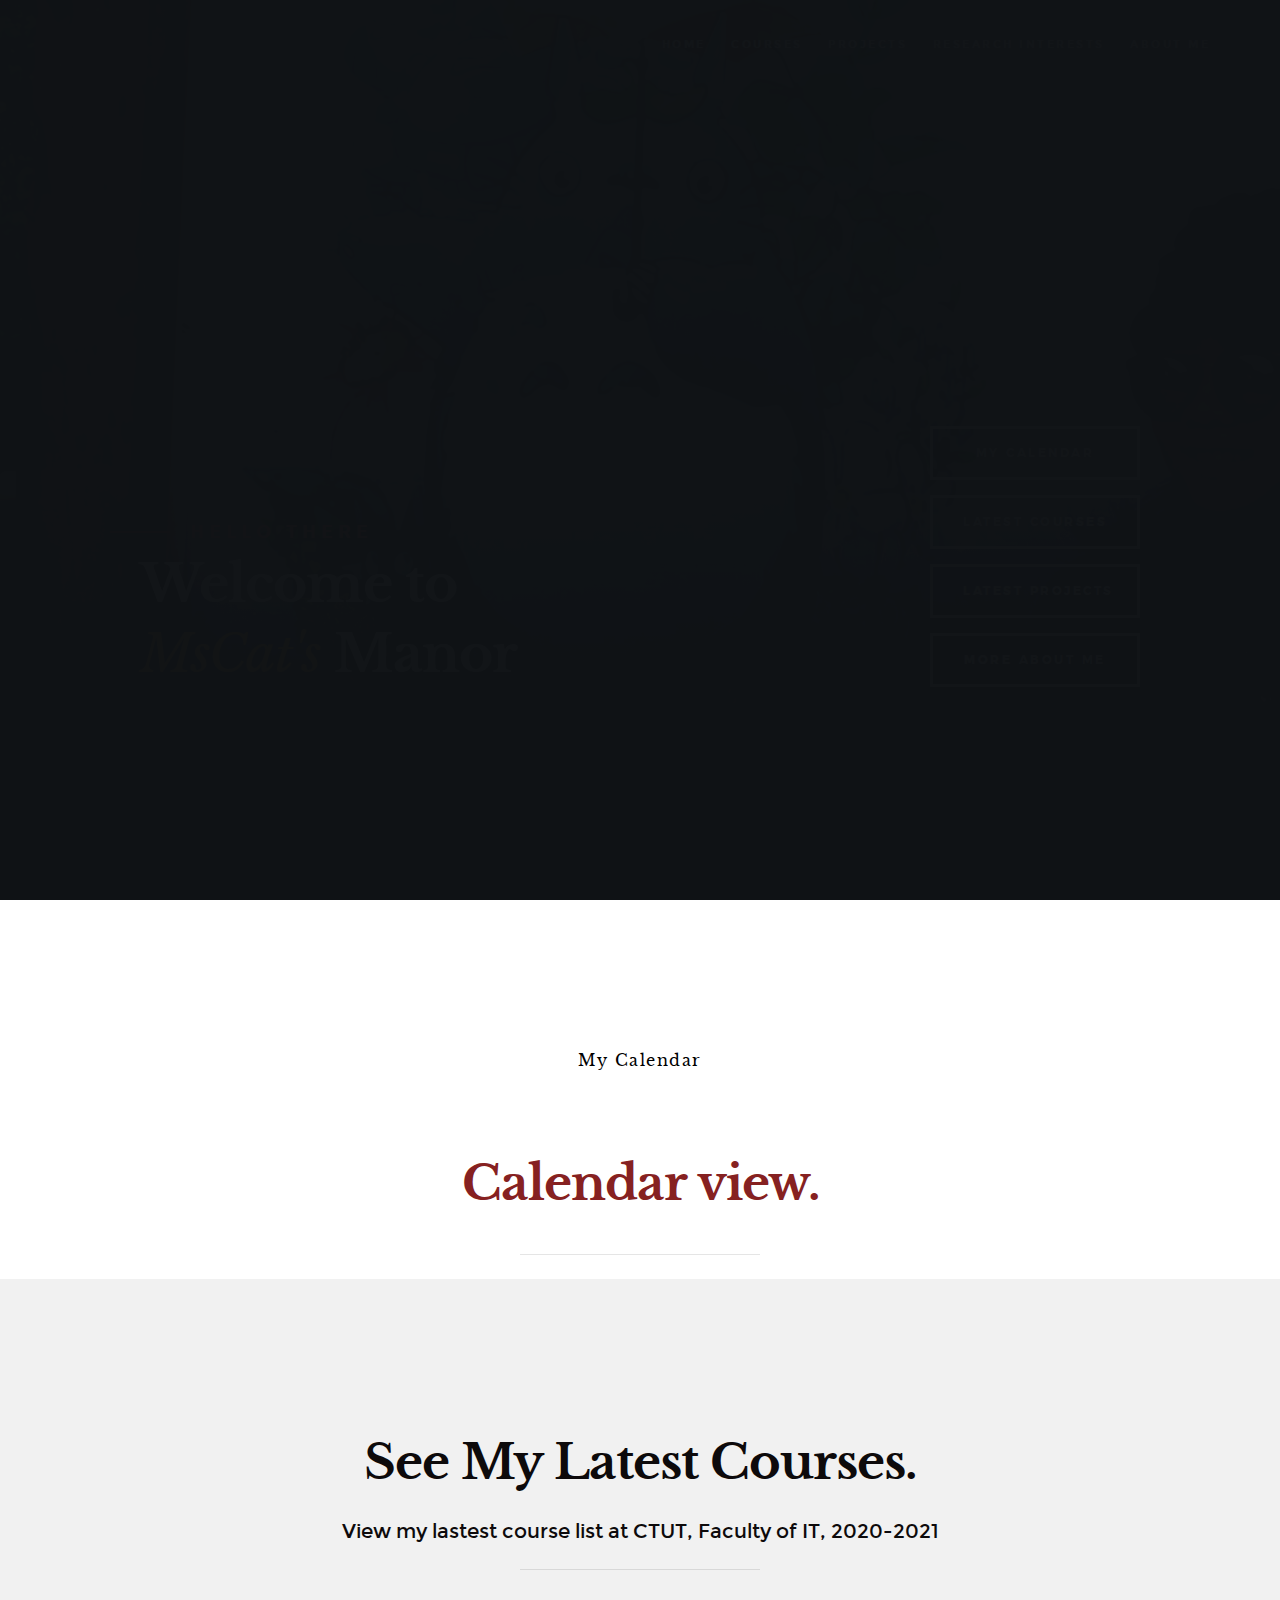
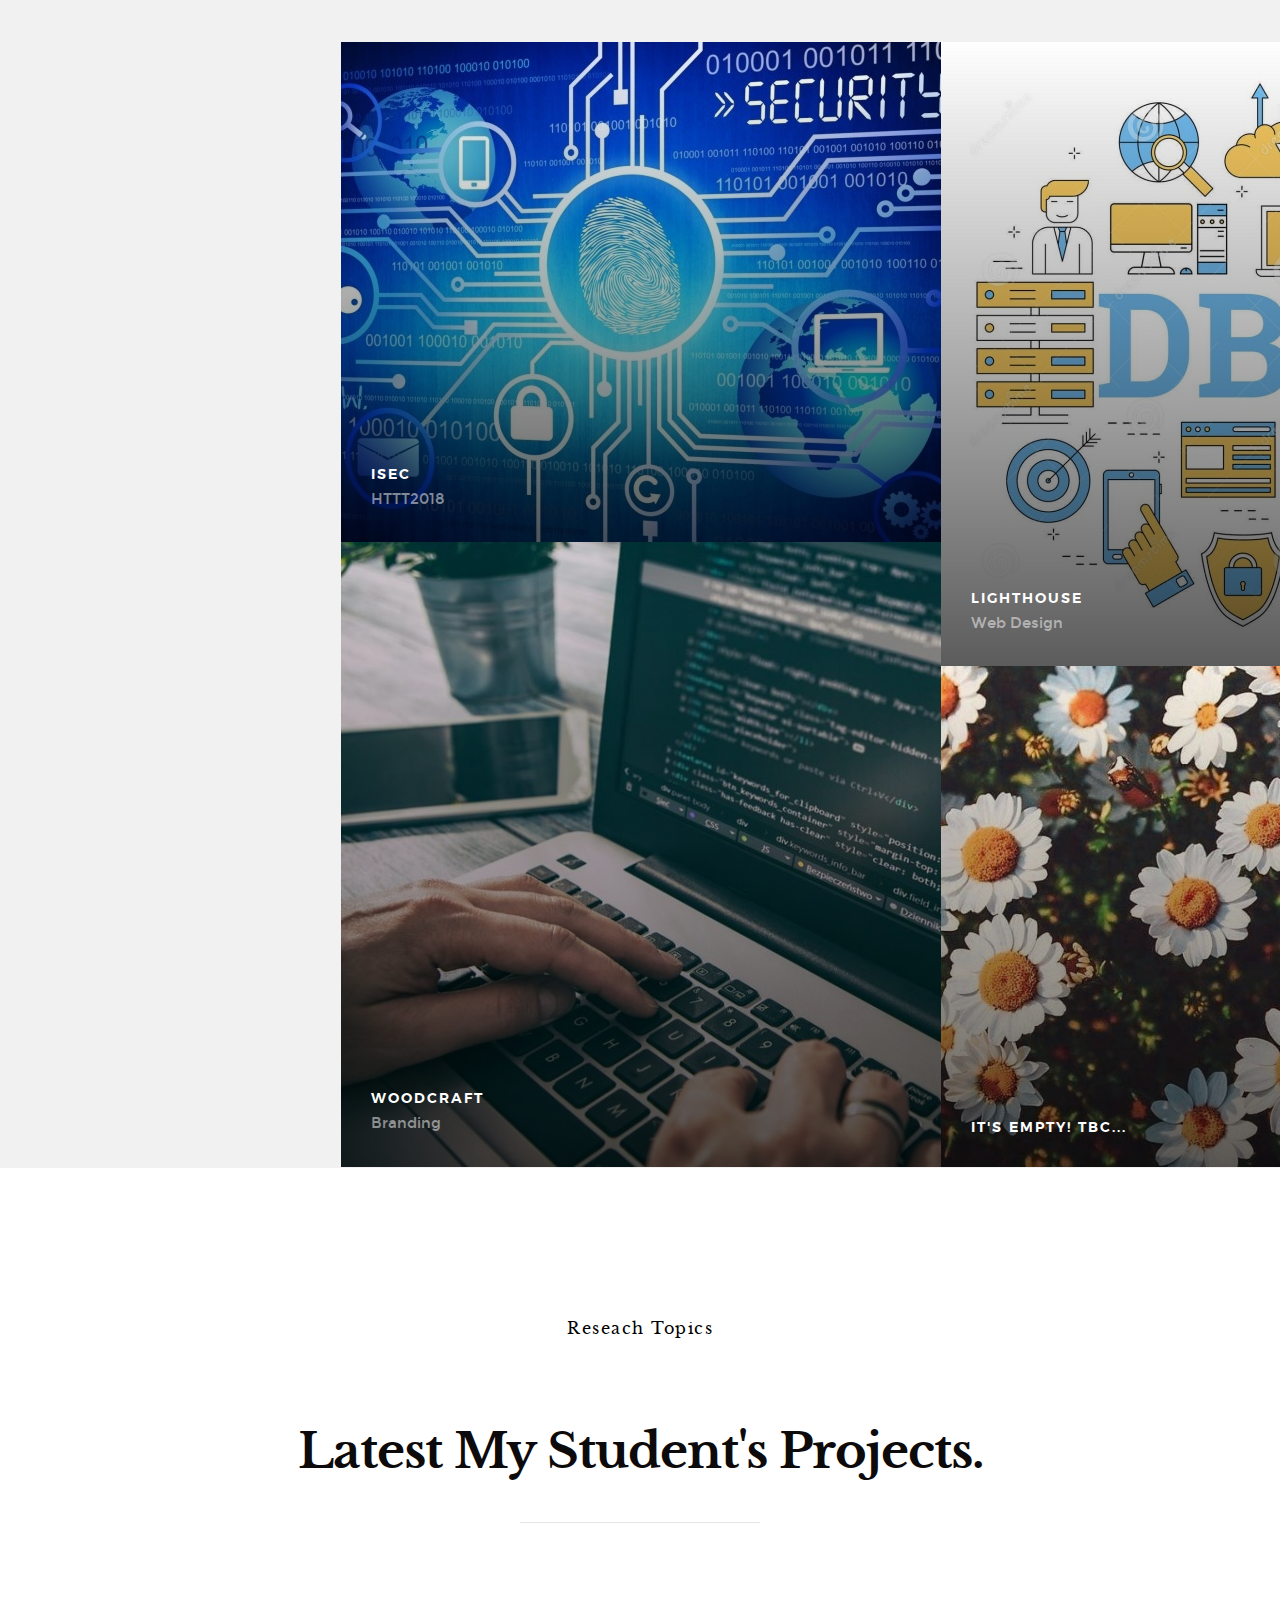
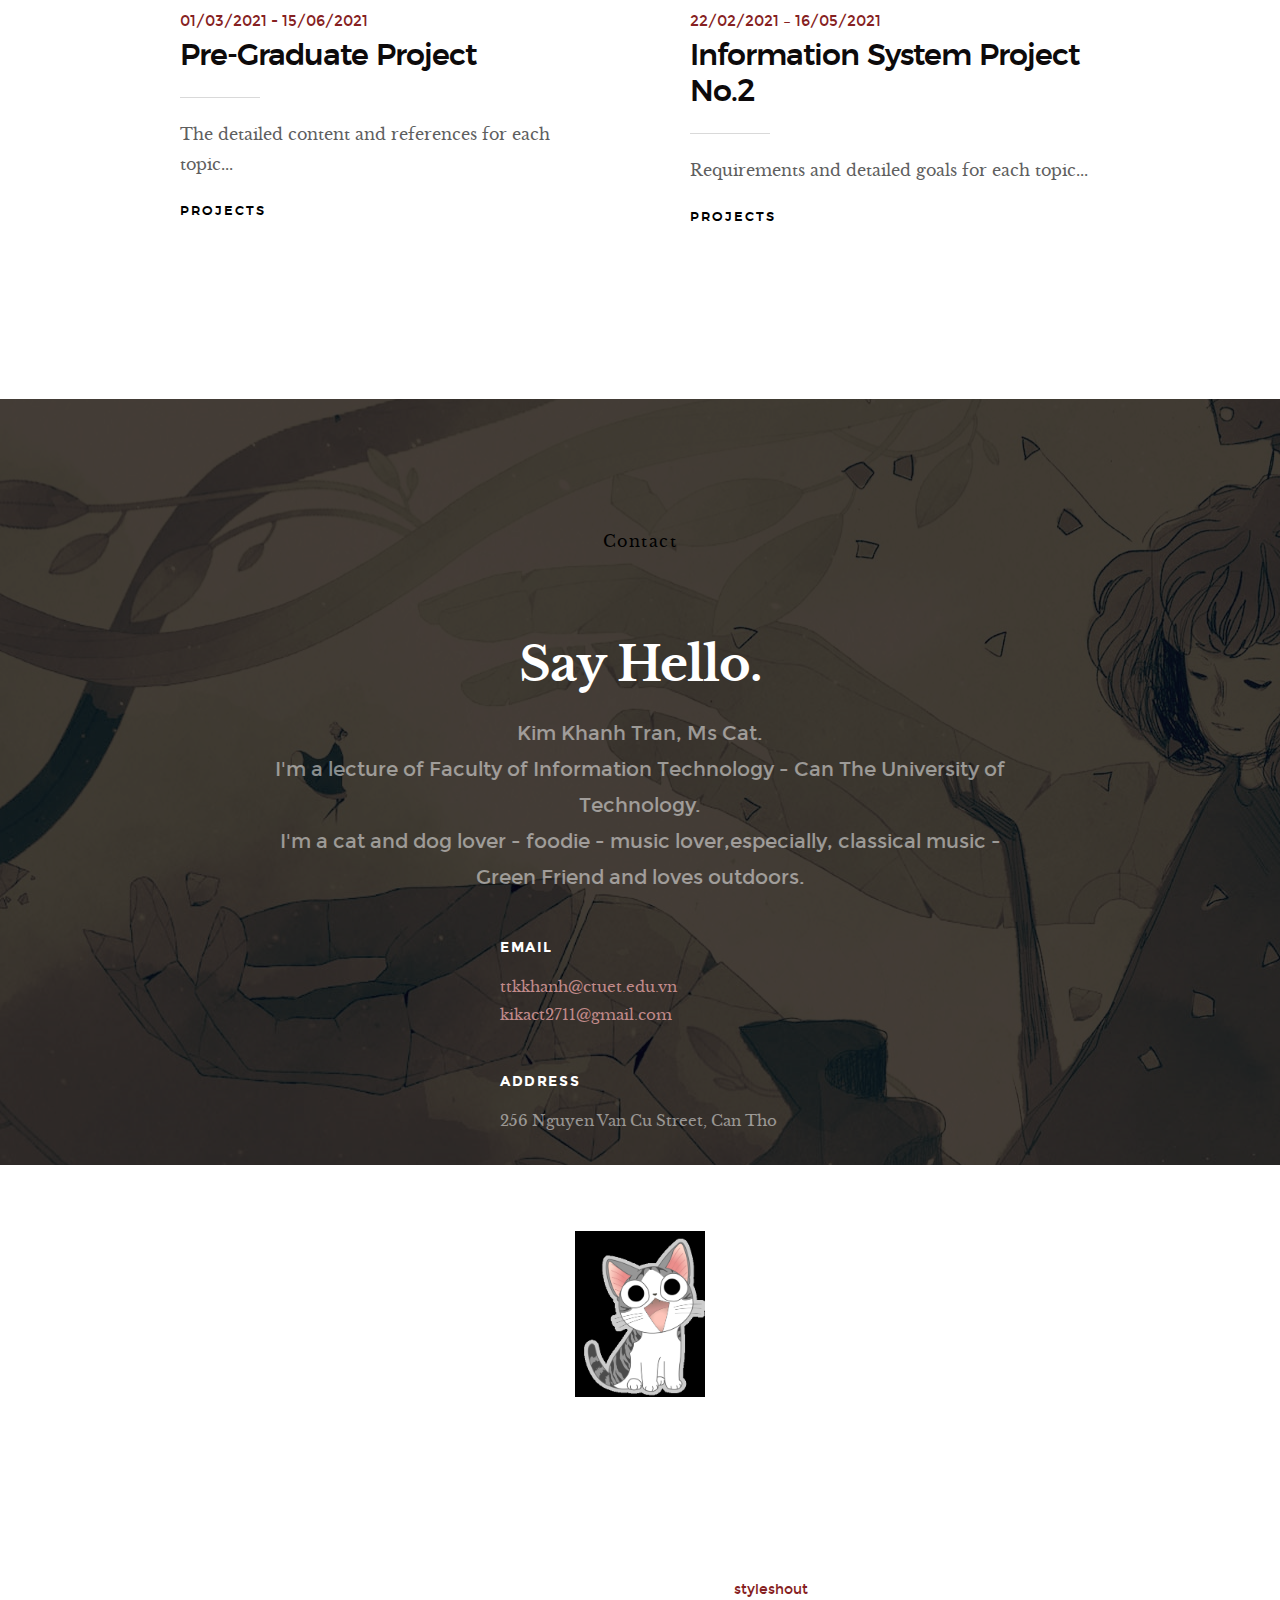
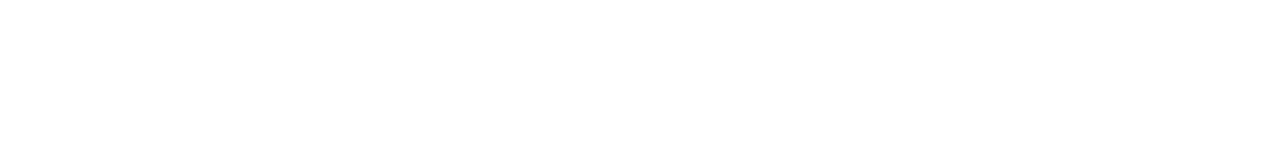
==== commit 2202f12a: "add new calendar view iframe" ====
--- a/index.html
+++ b/index.html
@@ -82,6 +82,9 @@
                 </h1>
 
                 <div class="home-content__buttons">
+                    <a href="#calendar" class="smoothscroll btn btn--stroke">
+                        My Calendar
+                    </a>
                     <a href="#works" class="smoothscroll btn btn--stroke">
                         Latest Courses
                     </a>
@@ -117,8 +120,19 @@
         <!-- end home-social -->
 
     </section> <!-- end s-home -->
-
-    
+ 
+    <!-- works
+    ================================================== -->
+ 
+    <section id="calendar" class="s-blog target-section">
+
+        <div class="row narrow section-intro has-bottom-sep">
+            <div class="col-full">
+                <h3>My Calendar</h3>
+                <h1><a href="calendar.html">Calendar view.</a></h1>
+            </div>
+        </div>
+
     <!-- works
     ================================================== -->
     <section id="works" class="s-works target-section">
--- a/css/main.css
+++ b/css/main.css
@@ -3554,6 +3554,7 @@
 article.blog-single .blog-content {
     padding-top: 7.2rem;
     padding-bottom: 12rem;
+    margin-left: 24rem;
 }
 
 
